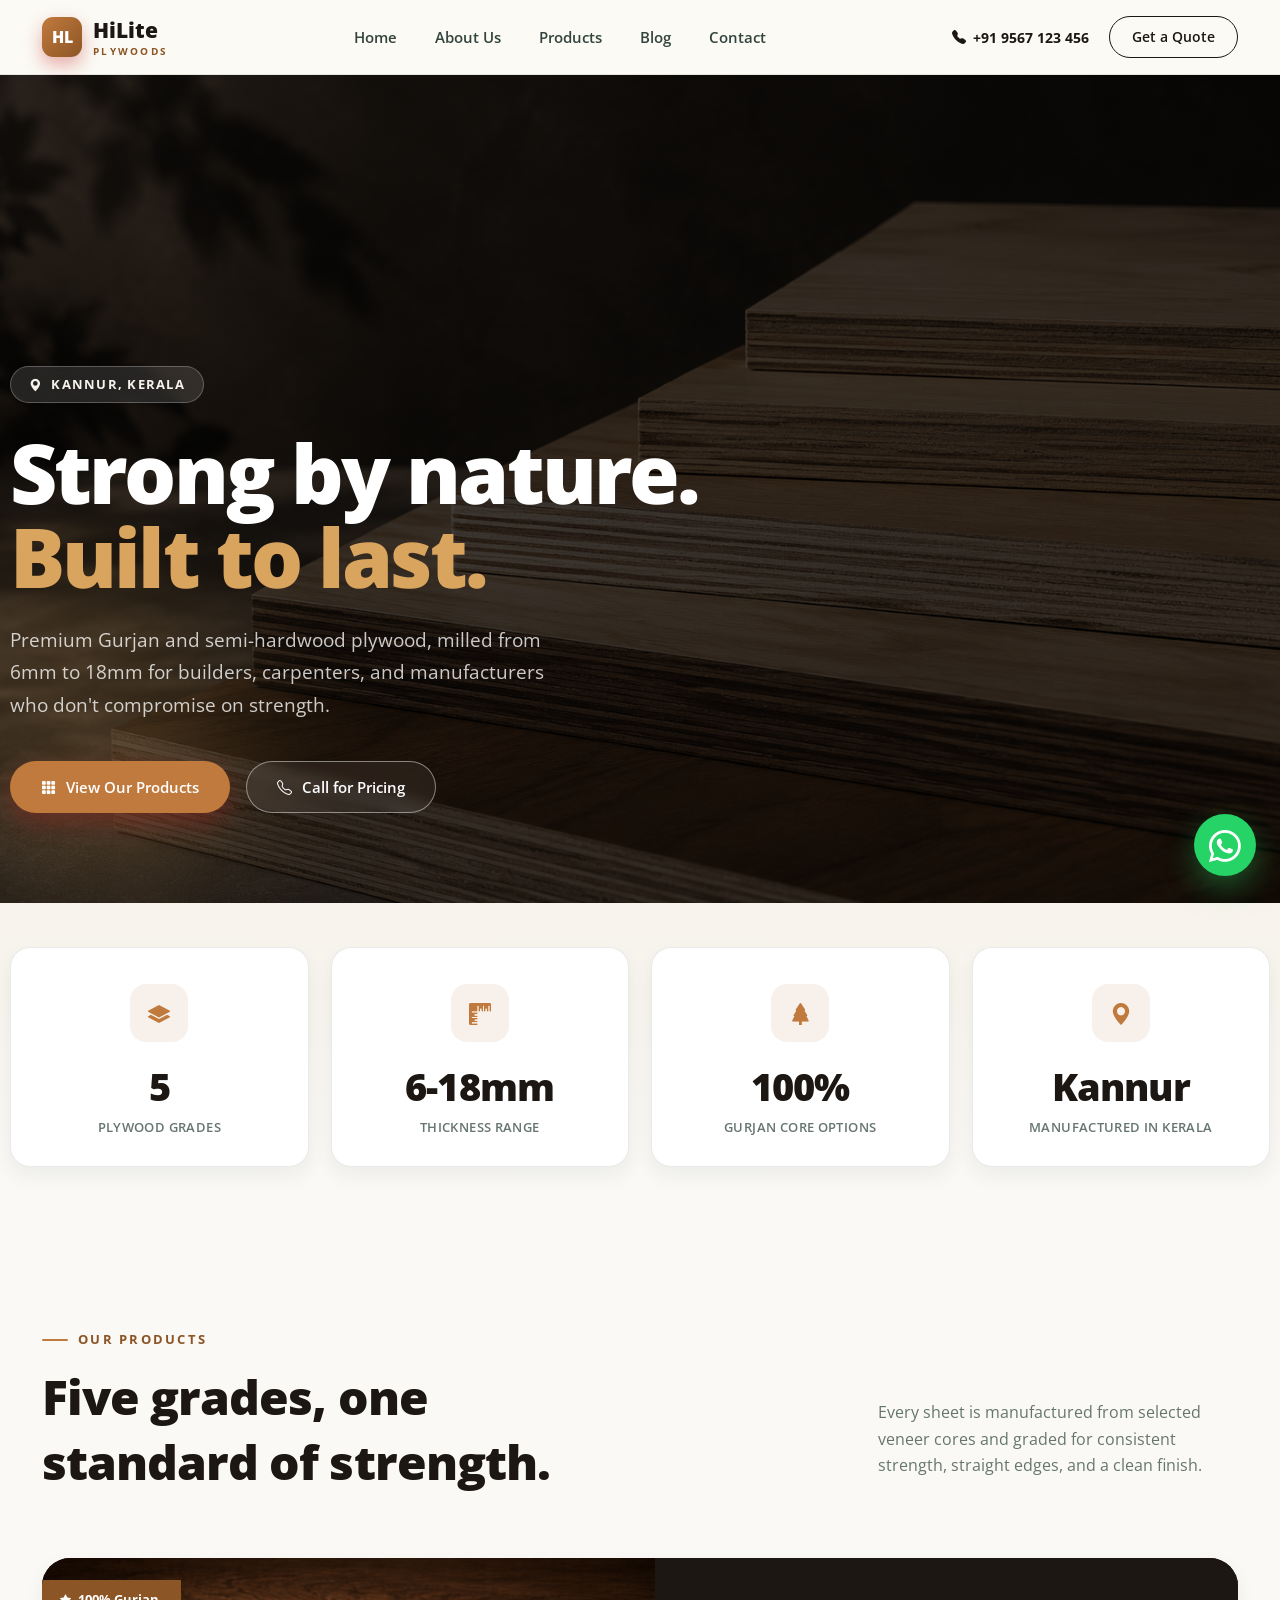
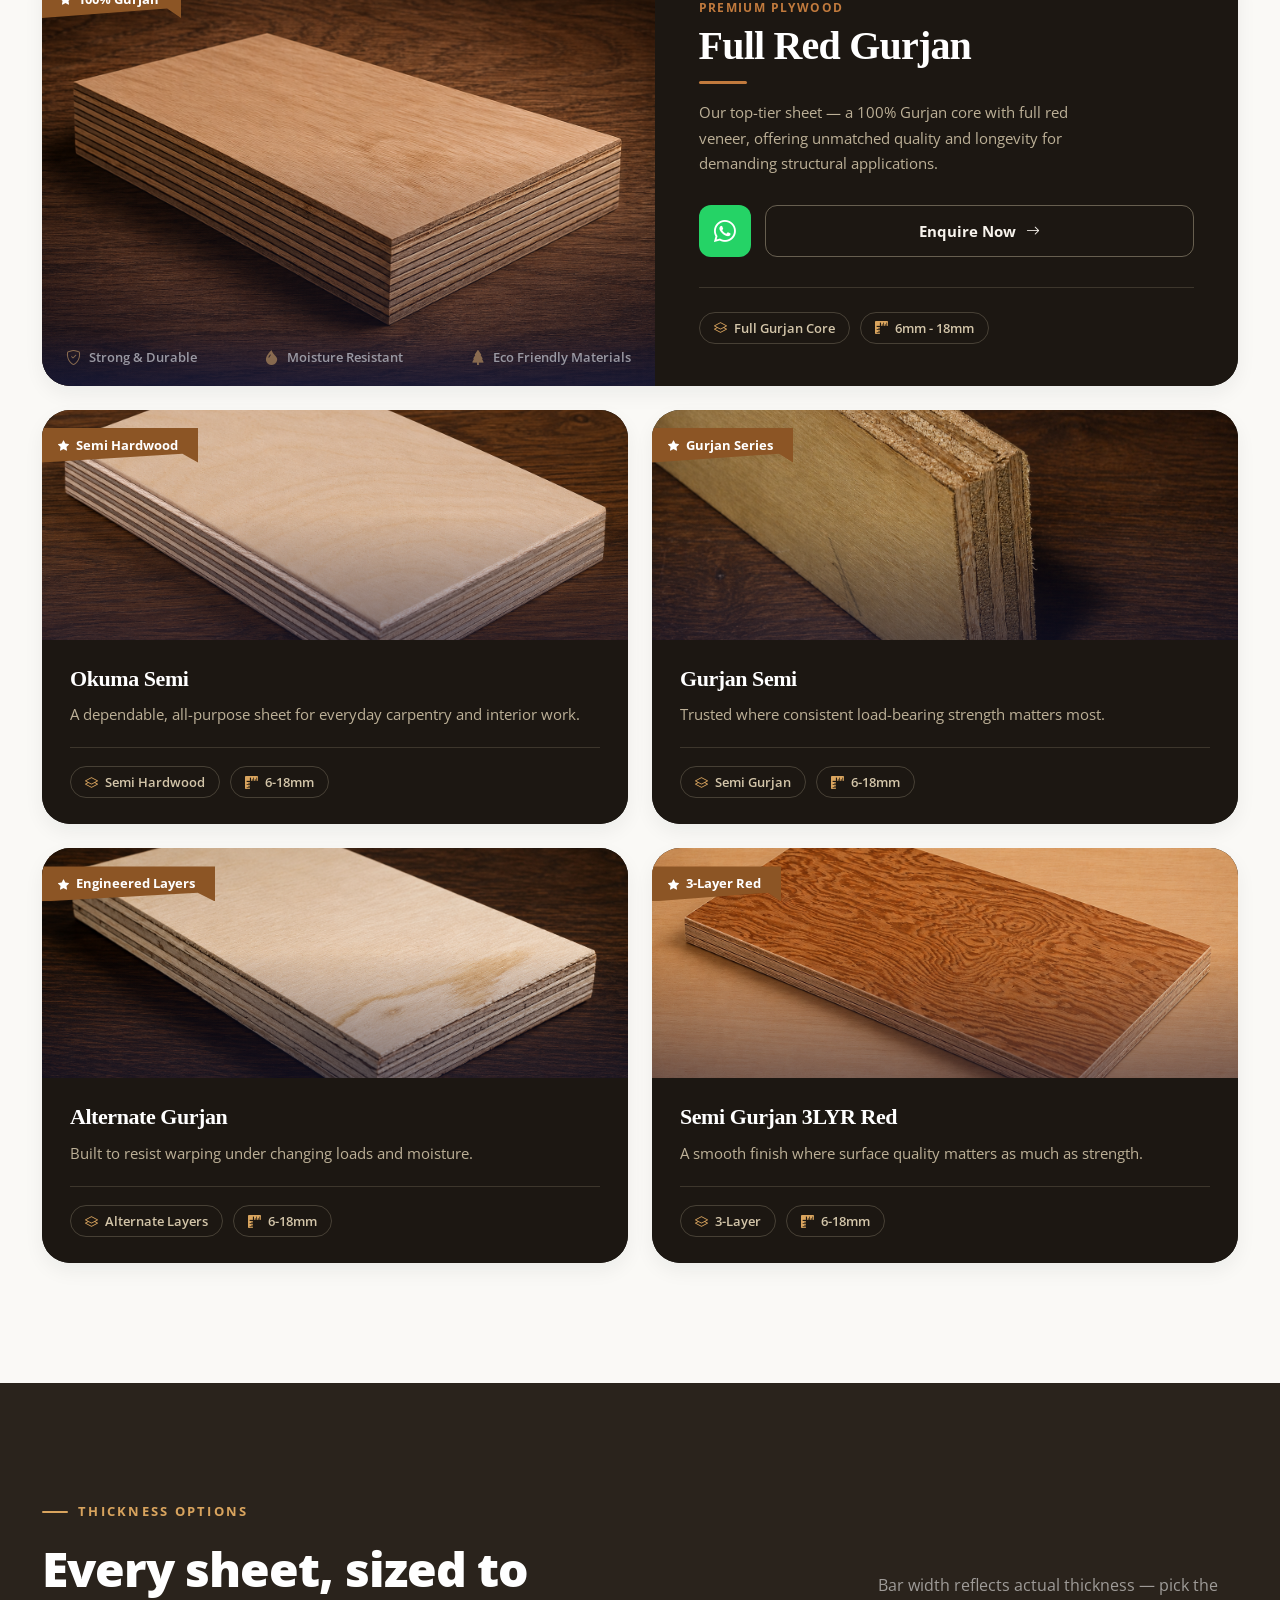
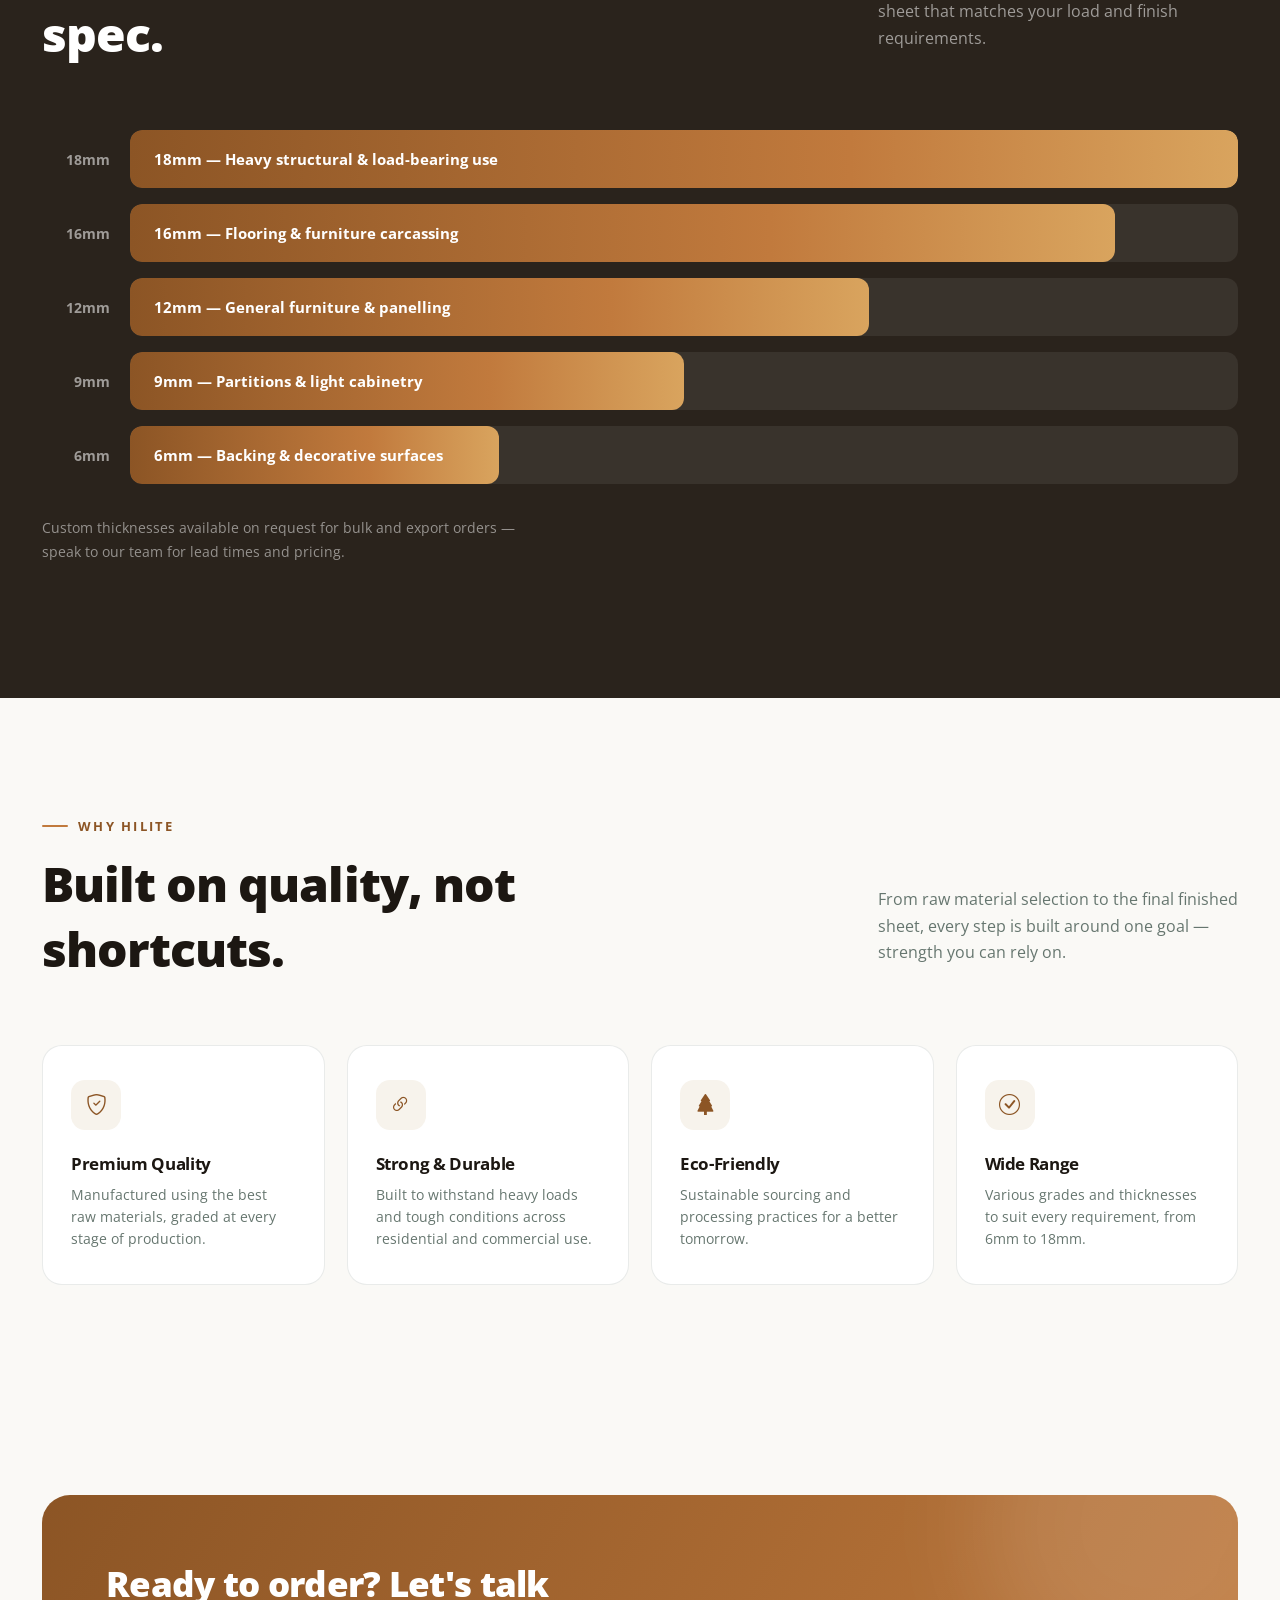
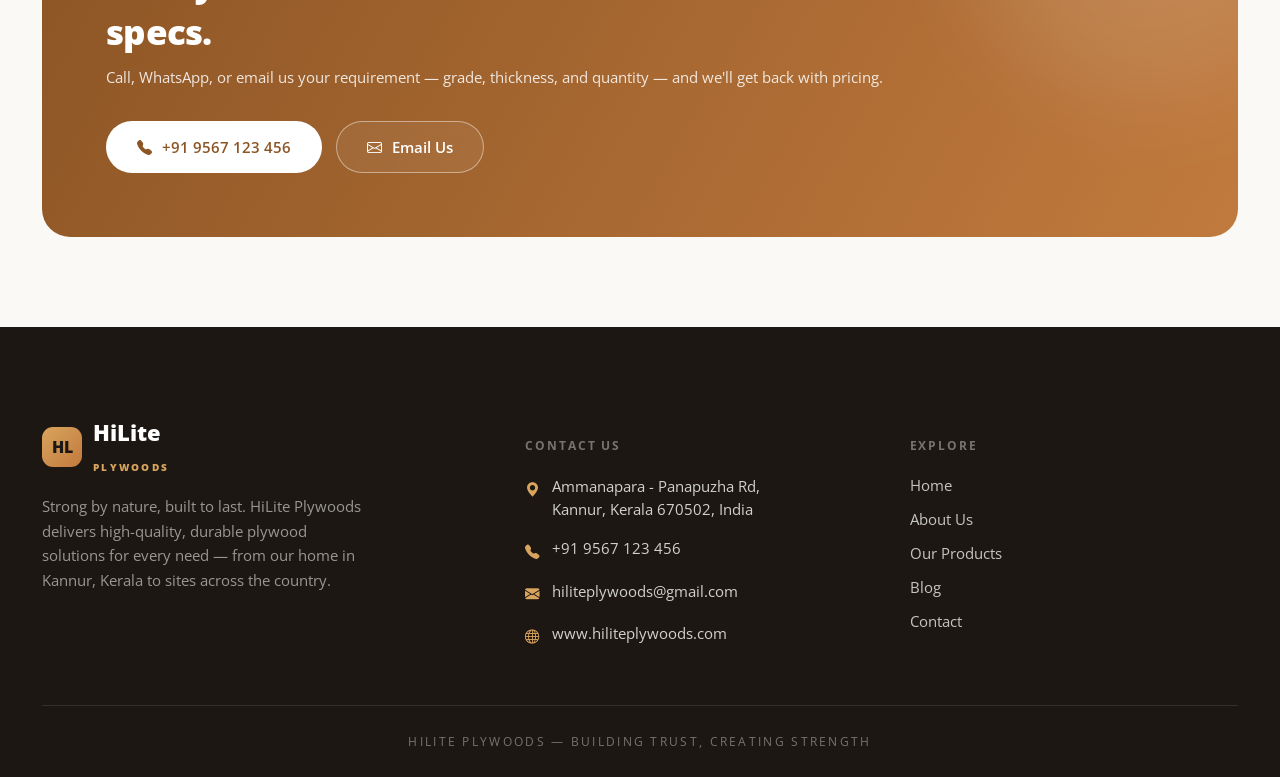
==== index.html @ 5b99a1f3 "index page done and product page" ====
<!DOCTYPE html>
<html lang="en">

<head>
  <meta charset="UTF-8">
  <meta name="viewport" content="width=device-width, initial-scale=1.0">
  <title>HiLite Plywoods — Strong By Nature, Built To Last</title>
  <meta name="description"
    content="HiLite Plywoods, Kannur, Kerala — premium Gurjan and semi-hardwood plywood in 6mm to 18mm thickness. Strong by nature, built to last.">
  <meta name="theme-color" content="#D0311E">

  <link rel="preconnect" href="https://fonts.googleapis.com">
  <link rel="preconnect" href="https://fonts.gstatic.com" crossorigin>
  <link href="https://fonts.googleapis.com/css2?family=Open+Sans:wght@300;400;500;600;700;800&display=swap"
    rel="stylesheet">
  <link rel="stylesheet" href="assets/vendor/bootstrap-icons/bootstrap-icons.css">
  <link rel="stylesheet" href="assets/vendor/aos/aos.css">

  <link rel="stylesheet" href="assets/css/style.css">
</head>

<body>

  <header class="nav">
    <div class="nav-inner">
      <a href="index.html" class="logo">
        <span class="mark">HL</span>
        <span>HiLite<small>PLYWOODS</small></span>
      </a>
      <nav class="links">
        <a href="index.html">Home</a>
        <a href="about.html">About Us</a>
        <a href="products.html">Products</a>
        <a href="blog.html">Blog</a>
        <a href="contact.html">Contact</a>
      </nav>
      <div class="nav-cta">
        <a class="nav-phone" href="tel:+919567123456"><i class="bi bi-telephone-fill"></i> +91 9567 123 456</a>
        <a class="btn btn-dark" href="contact.html" style="padding:11px 22px;font-size:13.5px;">Get a Quote</a>
      </div>
      <button class="menu-btn" id="menuBtn" aria-label="Open menu"><i class="bi bi-list"></i></button>
    </div>
    <div class="mobile-panel" id="mobilePanel">
      <a href="index.html">Home</a>
      <a href="about.html">About Us</a>
      <a href="products.html">Products</a>
      <a href="blog.html">Blog</a>
      <a href="contact.html">Contact</a>
    </div>
  </header>

  <section class="hero" id="home">
    <div class="hero-bg"></div>
    <!-- <div class="hero-blob one"></div> -->
    <div class="hero-blob two"></div>
    <div class="wrap hero-inner">
      <div class="hero-badge" data-aos="fade-up"><i class="bi bi-geo-alt-fill"></i> Kannur, Kerala</div>
      <h1 data-aos="fade-up" data-aos-delay="100">Strong by nature.<br><em>Built to last.</em></h1>
      <p class="lead" data-aos="fade-up" data-aos-delay="200">Premium Gurjan and semi-hardwood plywood, milled from 6mm
        to 18mm for builders, carpenters, and manufacturers who don't compromise on strength.</p>
      <div class="hero-cta" data-aos="fade-up" data-aos-delay="300">
        <a href="#products" class="btn btn-primary"><i class="bi bi-grid-3x3-gap-fill"></i> View Our Products</a>
        <a href="tel:+919567123456" class="btn btn-ghost"><i class="bi bi-telephone"></i> Call for Pricing</a>
      </div>
    </div>
  </section>

  <section class="stats-strip cream-background">
    <div class="wrap stats-grid">
      <div class="stat" data-aos="fade-up">
        <div class="stat-icon"><i class="bi bi-layers-fill"></i></div>
        <b>5</b><span>Plywood Grades</span>
      </div>
      <div class="stat" data-aos="fade-up" data-aos-delay="100">
        <div class="stat-icon"><i class="bi bi-rulers"></i></div>
        <b>6-18mm</b><span>Thickness Range</span>
      </div>
      <div class="stat" data-aos="fade-up" data-aos-delay="200">
        <div class="stat-icon"><i class="bi bi-tree-fill"></i></div>
        <b>100%</b><span>Gurjan Core Options</span>
      </div>
      <div class="stat" data-aos="fade-up" data-aos-delay="300">
        <div class="stat-icon"><i class="bi bi-geo-alt-fill"></i></div>
        <b>Kannur</b><span>Manufactured in Kerala</span>
      </div>
    </div>
  </section>

  <section class="section" id="products">
    <div class="wrap">
      <div class="section-head" data-aos="fade-up">
        <div>
          <div class="eyebrow">Our Products</div>
          <h2>Five grades, one standard of strength.</h2>
        </div>
        <p>Every sheet is manufactured from selected veneer cores and graded for consistent strength, straight edges,
          and a clean finish.</p>
      </div>

      <div class="products-grid">

        <div class="product-card featured" data-aos="fade-up">
          <div class="pc-img">
            <span class="pc-ribbon"><i class="bi bi-star-fill"></i> 100% Gurjan</span>
            <img src="assets/images/products/dark_plywood.png" alt="Full Red Gurjan plywood veneer surface"
              loading="lazy" decoding="async">
            <div class="pc-feature-strip">
              <span><i class="bi bi-shield-check"></i> Strong &amp; Durable</span>
              <span><i class="bi bi-droplet-fill"></i> Moisture Resistant</span>
              <span><i class="bi-tree-fill"></i> Eco Friendly Materials</span>
            </div>
          </div>

          <div class="pc-body">
            <span class="pc-eyebrow">Premium Plywood</span>
            <h3>Full Red Gurjan</h3>
            <span class="pc-divider"></span>
            <p>Our top-tier sheet — a 100% Gurjan core with full red veneer, offering unmatched quality and longevity
              for demanding structural applications.</p>

            <div class="pc-actions">
              <a href="#" class="pc-whatsapp" aria-label="Enquire on WhatsApp"><i class="bi bi-whatsapp"></i></a>
              <a href="#" class="pc-enquire">Enquire Now <i class="bi bi-arrow-right"></i></a>
            </div>

            <div class="pc-meta">
              <span><i class="bi bi-layers"></i> Full Gurjan Core</span>
              <span><i class="bi bi-rulers"></i> 6mm - 18mm</span>
            </div>
          </div>
        </div>

        <div class="product-card" data-aos="fade-up">
          <div class="pc-img">
            <span class="pc-ribbon"><i class="bi bi-star-fill"></i> Semi Hardwood</span>
            <img src="assets/images/products/pollywood2 (1).png" alt="Okuma Semi plywood veneer surface" loading="lazy"
              decoding="async">
          </div>
          <div class="pc-body">
            <h3>Okuma Semi</h3>
            <p>A dependable, all-purpose sheet for everyday carpentry and interior work.</p>
            <div class="pc-meta">
              <span><i class="bi bi-layers"></i> Semi Hardwood</span>
              <span><i class="bi bi-rulers"></i> 6-18mm</span>
            </div>
          </div>
        </div>

        <div class="product-card" data-aos="fade-up" data-aos-delay="100">
          <div class="pc-img">
            <span class="pc-ribbon"><i class="bi bi-star-fill"></i> Gurjan Series</span>
            <img src="assets/images/products/pollywood2 (2).png" alt="Gurjan Semi plywood surface" loading="lazy"
              decoding="async">
          </div>
          <div class="pc-body">
            <h3>Gurjan Semi</h3>
            <p>Trusted where consistent load-bearing strength matters most.</p>
            <div class="pc-meta">
              <span><i class="bi bi-layers"></i> Semi Gurjan</span>
              <span><i class="bi bi-rulers"></i> 6-18mm</span>
            </div>
          </div>
        </div>

        <div class="product-card" data-aos="fade-up">
          <div class="pc-img">
            <span class="pc-ribbon"><i class="bi bi-star-fill"></i> Engineered Layers</span>
            <img src="assets/images/products/pollywood2 (3).png" alt="Alternate Gurjan plywood layered cross section"
              loading="lazy" decoding="async">
          </div>
          <div class="pc-body">
            <h3>Alternate Gurjan</h3>
            <p>Built to resist warping under changing loads and moisture.</p>
            <div class="pc-meta">
              <span><i class="bi bi-layers"></i> Alternate Layers</span>
              <span><i class="bi bi-rulers"></i> 6-18mm</span>
            </div>
          </div>
        </div>

        <div class="product-card" data-aos="fade-up" data-aos-delay="100">
          <div class="pc-img">
            <span class="pc-ribbon"><i class="bi bi-star-fill"></i> 3-Layer Red</span>
            <img src="assets/images/products/plywood3.png" alt="Semi Gurjan 3LYR Red plywood texture" loading="lazy"
              decoding="async">
          </div>
          <div class="pc-body">
            <h3>Semi Gurjan 3LYR Red</h3>
            <p>A smooth finish where surface quality matters as much as strength.</p>
            <div class="pc-meta">
              <span><i class="bi bi-layers"></i> 3-Layer</span>
              <span><i class="bi bi-rulers"></i> 6-18mm</span>
            </div>
          </div>
        </div>

      </div>
    </div>
  </section>
  <section class="thickness-section" id="thickness">
    <div class="wrap">
      <div class="section-head" data-aos="fade-up">
        <div>
          <div class="eyebrow on-dark">Thickness Options</div>
          <h2 style="color:#fff;">Every sheet, sized to spec.</h2>
        </div>
        <p>Bar width reflects actual thickness — pick the sheet that matches your load and finish requirements.</p>
      </div>

      <div class="bars">
        <div class="bar-row" data-aos="fade-right"><span class="lbl">18mm</span>
          <div class="bar-track">
            <div class="bar-fill" style="--w:100%">18mm — Heavy structural &amp; load-bearing use</div>
          </div>
        </div>
        <div class="bar-row" data-aos="fade-right" data-aos-delay="80"><span class="lbl">16mm</span>
          <div class="bar-track">
            <div class="bar-fill" style="--w:88.9%">16mm — Flooring &amp; furniture carcassing</div>
          </div>
        </div>
        <div class="bar-row" data-aos="fade-right" data-aos-delay="160"><span class="lbl">12mm</span>
          <div class="bar-track">
            <div class="bar-fill" style="--w:66.7%">12mm — General furniture &amp; panelling</div>
          </div>
        </div>
        <div class="bar-row" data-aos="fade-right" data-aos-delay="240"><span class="lbl">9mm</span>
          <div class="bar-track">
            <div class="bar-fill" style="--w:50%">9mm — Partitions &amp; light cabinetry</div>
          </div>
        </div>
        <div class="bar-row" data-aos="fade-right" data-aos-delay="320"><span class="lbl">6mm</span>
          <div class="bar-track">
            <div class="bar-fill" style="--w:33.3%">6mm — Backing &amp; decorative surfaces</div>
          </div>
        </div>
      </div>
      <p class="thickness-note" data-aos="fade-up">Custom thicknesses available on request for bulk and export orders —
        speak to our team for lead times and pricing.</p>
    </div>
  </section>

  <section class="section" id="why">
    <div class="wrap">
      <div class="section-head" data-aos="fade-up">
        <div>
          <div class="eyebrow">Why HiLite</div>
          <h2>Built on quality, not shortcuts.</h2>
        </div>
        <p>From raw material selection to the final finished sheet, every step is built around one goal — strength you
          can rely on.</p>
      </div>
      <div class="features-grid">
        <div class="feature-card" data-aos="fade-up">
          <i class="bi bi-shield-check"></i>
          <h4>Premium Quality</h4>
          <p>Manufactured using the best raw materials, graded at every stage of production.</p>
        </div>
        <div class="feature-card" data-aos="fade-up" data-aos-delay="80">
          <i class="bi bi-link-45deg"></i>
          <h4>Strong &amp; Durable</h4>
          <p>Built to withstand heavy loads and tough conditions across residential and commercial use.</p>
        </div>
        <div class="feature-card" data-aos="fade-up" data-aos-delay="160">
          <i class="bi-tree-fill"></i>
          <h4>Eco-Friendly</h4>
          <p>Sustainable sourcing and processing practices for a better tomorrow.</p>
        </div>
        <div class="feature-card" data-aos="fade-up" data-aos-delay="240">
          <i class="bi bi-check-circle"></i>
          <h4>Wide Range</h4>
          <p>Various grades and thicknesses to suit every requirement, from 6mm to 18mm.</p>
        </div>
      </div>
    </div>
  </section>

  <section class="section tight">
    <div class="wrap">
      <div class="cta-band" data-aos="zoom-in">
        <div>
          <h3>Ready to order? Let's talk specs.</h3>
          <p>Call, WhatsApp, or email us your requirement — grade, thickness, and quantity — and we'll get back with
            pricing.</p>
        </div>
        <div class="cta-actions">
          <a href="tel:+919567123456" class="btn btn-white"><i class="bi bi-telephone-fill"></i> +91 9567 123 456</a>
          <a href="mailto:hiliteplywoods@gmail.com" class="btn btn-ghost"><i class="bi bi-envelope"></i> Email Us</a>
        </div>
      </div>
    </div>
  </section>

  <footer id="contact">
    <div class="wrap">
      <div class="footer-grid">
        <div data-aos="fade-up">
          <div class="footer-logo">
            <span class="mark">HL</span>
            <span>HiLite<br><small
                style="font-size:9.5px;letter-spacing:.24em;color:var(--sand);">PLYWOODS</small></span>
          </div>
          <p class="desc">Strong by nature, built to last. HiLite Plywoods delivers high-quality, durable plywood
            solutions for every need — from our home in Kannur, Kerala to sites across the country.</p>
        </div>
        <div data-aos="fade-up" data-aos-delay="80">
          <h5>Contact Us</h5>
          <ul class="footer-list">
            <li><i class="bi bi-geo-alt-fill"></i> Ammanapara - Panapuzha Rd,<br>Kannur, Kerala 670502, India</li>
            <li><i class="bi bi-telephone-fill"></i> <a href="tel:+919567123456">+91 9567 123 456</a></li>
            <li><i class="bi bi-envelope-fill"></i> <a
                href="mailto:hiliteplywoods@gmail.com">hiliteplywoods@gmail.com</a></li>
            <li><i class="bi bi-globe"></i> <a href="https://www.hiliteplywoods.com" target="_blank"
                rel="noopener">www.hiliteplywoods.com</a></li>
          </ul>
        </div>
        <div data-aos="fade-up" data-aos-delay="160">
          <h5>Explore</h5>
          <div class="footer-nav">
            <a href="index.html">Home</a>
            <a href="about.html">About Us</a>
            <a href="#products">Our Products</a>
            <a href="blog.html">Blog</a>
            <a href="contact.html">Contact</a>
          </div>
        </div>
      </div>
      <div class="footer-bottom">HiLite Plywoods — Building Trust, Creating Strength</div>
    </div>
  </footer>

  <!-- Floating WhatsApp Button -->
  <a href="https://wa.me/919567123456?text=Hello%20HiLite%20Plywoods,%20I%20would%20like%20to%20know%20more%20about%20your%20products."
    class="whatsapp-float" target="_blank" rel="noopener">
    <i class="bi bi-whatsapp"></i>
  </a>

  <script src="assets/vendor/aos/aos.js"></script>
  <script src="assets/js/script.js"></script>

</body>

</html>
---- assets/css/style.css ----
/* =========================================================
   HILITE PLYWOODS — MAIN STYLESHEET
   Brand theme: red (--teal / --teal-dark act as primary/secondary)
   ========================================================= */

/* ----- Design tokens / CSS variables ----- */
:root {
    --teal: #C17A3D;
    /* primary brand color (buttons, accents, highlights) — warm bronze-copper, matches the ribbon tag and icon color in the poster */
    --teal-dark: #8C5525;
    /* secondary/darker brand color (hover states, gradients) — deep coffee-bronze for hover contrast and depth */
    --sand: #D9A45E;
    /* warm accent color used on dark backgrounds — the tan/gold tone used for icons and meta text in the poster */
    --cream: #F7F3EC;
    /* light accent background (tags, icon chips) — near-white warm ivory, closer to true white but keeps a hint of warmth */
    --bg: #FAF9F6;
    /* page background color — warm off-white, keeps things soft rather than stark */
    --white: #FFFFFF;
    --ink: #1C1712;
    /* near-black charcoal-brown used in the dark hero banner and footer bar — matches the deep espresso-brown background in the poster */
    --ink-2: #2A231C;
    /* secondary dark shade for gradients/dark sections — slightly lighter warm brown-black */
    --text: #33443F;
    /* default body text color */
    --text-soft: #66766F;
    /* muted/secondary text color */
    --line: rgba(18, 33, 29, .09);
    /* subtle border/divider color */
    --radius-lg: 28px;
    /* large corner radius (cards, banners) */
    --radius-md: 20px;
    /* medium corner radius (feature cards, forms) */
    --radius-sm: 13px;
    /* small corner radius */
    --shadow-sm: 0 8px 20px rgba(18, 33, 29, .06);
    /* subtle resting shadow */
    --shadow-md: 0 20px 46px rgba(18, 33, 29, .12);
    /* hover/elevated shadow */
    --shadow-lg: 0 34px 80px rgba(18, 33, 29, .20);
    /* strong shadow for lifted cards */
    --ease: cubic-bezier(.22, 1, .36, 1);
    /* standard easing curve for transitions */
}

/* ----- Global resets & base styles ----- */
* {
    box-sizing: border-box;
}

html {
    scroll-behavior: smooth;
}

/* smooth scroll for in-page anchor links */
body {
    margin: 0;
    background: var(--bg);
    color: var(--text);
    font-family: "Open Sans", sans-serif;
    -webkit-font-smoothing: antialiased;
    overflow-x: hidden;
    /* prevent horizontal scroll from decorative blobs/animations */
}

img {
    max-width: 100%;
    display: block;
}

a {
    color: inherit;
    text-decoration: none;
}

.wrap {
    max-width: 1260px;
    margin: 0 auto;
    padding: 0 32px;
}

/* shared content container */
::selection {
    background: var(--teal);
    color: #fff;
}

.cream-background {
    background: var(--cream)
}


/* brand-colored text selection */

/* Respect users who prefer less motion */
@media (prefers-reduced-motion: reduce) {
    * {
        animation: none !important;
        transition: none !important;
    }
}

/* ----- Eyebrow labels (small uppercase tag above headings) ----- */
.eyebrow {
    font-size: 12.5px;
    letter-spacing: .18em;
    text-transform: uppercase;
    color: var(--teal-dark);
    font-weight: 700;
    display: flex;
    align-items: center;
    gap: 10px;
    margin-bottom: 16px;
}

.eyebrow::before {
    content: "";
    width: 26px;
    height: 2px;
    background: var(--teal);
    display: inline-block;
    border-radius: 2px;
}

/* short accent line */
.eyebrow.on-dark {
    color: var(--sand);
}

/* variant for use on dark backgrounds */
.eyebrow.on-dark::before {
    background: var(--sand);
}

h1,
h2,
h3,
h4 {
    font-family: "Open Sans", sans-serif;
    margin: 0;
    letter-spacing: -0.02em;
    color: var(--ink);
}

/* ----- Buttons ----- */
.btn {
    display: inline-flex;
    align-items: center;
    gap: 10px;
    padding: 15px 30px;
    border-radius: 999px;
    font-family: "Open Sans", sans-serif;
    font-weight: 600;
    font-size: 15px;
    border: 1.5px solid transparent;
    cursor: pointer;
    transition: transform .35s var(--ease), box-shadow .35s var(--ease), background .3s ease, border-color .3s ease, color .3s ease;
    white-space: nowrap;
}

.btn-primary {
    background: var(--teal);
    color: #fff;
    box-shadow: 0 10px 24px rgba(190, 26, 26, .28);
}

/* solid brand-red button */
.btn-primary:hover {
    background: var(--teal-dark);
    transform: translateY(-3px);
    box-shadow: 0 18px 34px rgba(190, 26, 26, .34);
}

.btn-ghost {
    border-color: rgba(255, 255, 255, .45);
    color: #fff;
    backdrop-filter: blur(6px);
    background: rgba(255, 255, 255, .06);
}

/* transparent button for dark/hero backgrounds */
.btn-ghost:hover {
    border-color: #fff;
    background: rgba(255, 255, 255, .16);
    transform: translateY(-3px);
}

.btn-dark {
    border-color: var(--ink);
    color: var(--ink);
}

/* outlined dark button */
.btn-dark:hover {
    background: var(--ink);
    color: #fff;
    transform: translateY(-3px);
}

.btn-white {
    background: #fff;
    color: var(--teal-dark);
}

/* white button, used on colored/dark sections */
.btn-white:hover {
    background: var(--ink);
    color: #fff;
    transform: translateY(-3px);
}

/* ===== NAV ===== */
header.nav {
    position: sticky;
    top: 0;
    z-index: 80;
    /* keep nav pinned above all content while scrolling */
    background: rgba(251, 250, 244, .78);
    backdrop-filter: blur(18px) saturate(160%);
    /* frosted-glass effect */
    border-bottom: 1px solid var(--line);
}

.nav-inner {
    display: flex;
    align-items: center;
    justify-content: space-between;
    padding: 16px 32px;
    max-width: 1260px;
    margin: 0 auto;
}

.logo {
    display: flex;
    align-items: center;
    gap: 11px;
    font-weight: 800;
    font-size: 21px;
    color: var(--ink);
}

.logo .mark {
    width: 40px;
    height: 40px;
    border-radius: 11px;
    background: linear-gradient(135deg, var(--teal) 0%, var(--teal-dark) 100%);
    /* "HL" monogram badge */
    display: flex;
    align-items: center;
    justify-content: center;
    color: #fff;
    font-size: 16px;
    font-weight: 800;
    box-shadow: 0 8px 18px rgba(190, 26, 26, .35);
}

.logo small {
    display: block;
    font-size: 9.5px;
    letter-spacing: .24em;
    color: var(--teal-dark);
    font-weight: 700;
    margin-top: 1px;
}

/* "PLYWOODS" subtext under logo */
nav.links {
    display: flex;
    gap: 38px;
    font-size: 14.5px;
    font-weight: 600;
}

nav.links a {
    position: relative;
    padding: 6px 0;
    color: var(--text);
    transition: color .25s ease;
}

nav.links a::after {
    content: "";
    position: absolute;
    left: 0;
    bottom: 0;
    width: 0;
    height: 2px;
    background: var(--teal);
    transition: width .3s var(--ease);
    border-radius: 2px;
}

/* animated underline on hover */
nav.links a:hover {
    color: var(--ink);
}

nav.links a:hover::after {
    width: 100%;
}

.nav-cta {
    display: flex;
    align-items: center;
    gap: 20px;
}

.nav-phone {
    font-size: 14px;
    font-weight: 700;
    display: flex;
    align-items: center;
    gap: 7px;
    color: var(--ink);
    transition: color .25s ease;
}

.nav-phone:hover {
    color: var(--teal-dark);
}

.menu-btn {
    display: none;
    background: none;
    border: none;
    font-size: 26px;
    color: var(--ink);
    cursor: pointer;
}

/* hamburger icon, mobile only */

/* Mobile dropdown nav panel */
.mobile-panel {
    display: none;
    position: absolute;
    top: 100%;
    left: 0;
    right: 0;
    background: rgba(251, 250, 244, .98);
    backdrop-filter: blur(18px);
    border-bottom: 1px solid var(--line);
    padding: 10px 32px 28px;
    flex-direction: column;
    gap: 4px;
    box-shadow: var(--shadow-md);
}

.mobile-panel.open {
    display: flex;
}

/* toggled via JS when hamburger is tapped */
.mobile-panel a {
    padding: 13px 4px;
    font-weight: 600;
    font-size: 16px;
    border-bottom: 1px solid var(--line);
    color: var(--text);
}

.mobile-panel a:last-child {
    border-bottom: none;
}

/* Breakpoint: collapse desktop nav into hamburger menu */
@media(max-width:980px) {
    nav.links {
        display: none;
    }

    .menu-btn {
        display: block;
    }

    .nav-phone {
        display: none;
    }
}

/* ===== HERO ===== */
.hero {
    position: relative;
    min-height: 92vh;
    display: flex;
    align-items: flex-end;
    overflow: hidden;
    isolation: isolate;
}

.hero-bg {
    position: absolute;
    inset: 0;
    z-index: -2;
    background:
        linear-gradient(rgba(0, 0, 0, 0.75), rgba(0, 0, 0, 0.75)),
        url('../images/banner.png');
    background-size: cover;
    background-position: center;
    animation: slowzoom 26s ease-in-out infinite alternate;
}

@keyframes slowzoom {
    from {
        transform: scale(1);
    }

    to {
        transform: scale(1.08);
    }
}

.hero-blob {
    position: absolute;
    border-radius: 50%;
    filter: blur(70px);
    opacity: .35;
    z-index: -1;
    pointer-events: none;
}

/* soft decorative color blobs */
.hero-blob.one {
    width: 420px;
    height: 420px;
    background: var(--teal);
    top: -120px;
    right: -100px;
}

.hero-blob.two {
    width: 320px;
    height: 320px;
    background: var(--sand);
    bottom: 0;
    left: -80px;
    opacity: .22;
}

.hero-inner {
    position: relative;
    z-index: 2;
    padding: 180px 0 90px;
    width: 100%;
}

.hero-badge {
    display: inline-flex;
    align-items: center;
    gap: 8px;
    background: rgba(255, 255, 255, .12);
    backdrop-filter: blur(10px);
    border: 1px solid rgba(255, 255, 255, .25);
    padding: 9px 18px;
    border-radius: 999px;
    font-size: 12.5px;
    font-weight: 700;
    letter-spacing: .1em;
    text-transform: uppercase;
    color: var(--cream);
    margin-bottom: 28px;
}

.hero h1 {
    font-size: clamp(2.6rem, 6.4vw, 5.2rem);
    /* fluid heading size */
    font-weight: 800;
    color: #fff;
    line-height: 1.02;
    letter-spacing: -0.035em;
    max-width: 820px;
}

.hero h1 em {
    font-style: normal;
    color: var(--sand);
}

/* highlighted word within hero heading */
.hero p.lead {
    font-size: clamp(16px, 1.6vw, 19px);
    color: rgba(255, 255, 255, .78);
    margin: 26px 0 40px;
    max-width: 560px;
    line-height: 1.7;
    font-weight: 400;
}

.hero-cta {
    display: flex;
    gap: 16px;
    flex-wrap: wrap;
}

/* ===== STATS STRIP ===== */
.stats-strip {
    background: linear-gradient(180deg, var(--cream), var(--bg));
    padding: 20px 0;
}

.stats-grid {
    display: grid;
    grid-template-columns: repeat(4, 1fr);
    gap: 22px;
    padding: 24px 0;
}

.stat {
    position: relative;
    text-align: center;
    padding: 36px 22px 30px;
    background: var(--white);
    border: 1px solid var(--line);
    border-radius: var(--radius-md, 20px);
    box-shadow: var(--shadow-sm, 0 8px 20px rgba(18, 33, 29, .06));
    overflow: hidden;
    cursor: pointer;
    transition: transform .5s var(--ease, cubic-bezier(.22, 1, .36, 1)),
        box-shadow .5s var(--ease, cubic-bezier(.22, 1, .36, 1)),
        background .5s var(--ease, cubic-bezier(.22, 1, .36, 1));
}

/* Accent line that sweeps in from the left on hover */
.stat::before {
    content: "";
    position: absolute;
    top: 0;
    left: 0;
    width: 0%;
    height: 3px;
    background: linear-gradient(90deg, var(--teal), var(--teal-dark));
    transition: width .5s var(--ease, cubic-bezier(.22, 1, .36, 1));
}

.stat:hover::before {
    width: 100%;
}

.stat:hover {
    transform: translateY(-8px);
    background: linear-gradient(160deg, var(--white), var(--cream));
    box-shadow:
        var(--shadow-md, 0 20px 46px rgba(18, 33, 29, .12)),
        0 16px 34px rgba(184, 122, 63, .16);
}

.stat-icon {
    width: 58px;
    height: 58px;
    margin: 0 auto 18px;
    border-radius: 16px;
    display: flex;
    align-items: center;
    justify-content: center;
    background: rgba(184, 122, 63, .10);
    color: var(--teal);
    font-size: 22px;
    transition: all .5s var(--ease, cubic-bezier(.22, 1, .36, 1));
}

.stat:hover .stat-icon {
    background: var(--teal);
    color: var(--white);
    box-shadow: 0 10px 22px rgba(184, 122, 63, .35);
    transform: rotate(-6deg) scale(1.08);
}

.stat b {
    display: block;
    font-size: clamp(26px, 3vw, 38px);
    font-weight: 800;
    color: var(--ink);
    letter-spacing: -0.02em;
    transition: color .4s ease;
}

.stat:hover b {
    color: var(--teal-dark);
}

.stat span {
    display: block;
    margin-top: 6px;
    font-size: 13px;
    color: var(--text-soft);
    font-weight: 600;
    letter-spacing: .03em;
    text-transform: uppercase;
    transition: color .4s ease;
}

.stat:hover span {
    color: var(--text);
}

@media (max-width: 900px) {
    .stats-grid {
        grid-template-columns: repeat(2, 1fr);
    }
}

@media (max-width: 480px) {
    .stats-grid {
        grid-template-columns: 1fr;
    }

    .stat {
        padding: 28px 20px 24px;
    }
}

/* drop dividers on small screens */

/* ===== SECTION HEADS ===== */
.section {
    padding: 120px 0;
}

/* default vertical spacing for full page sections */
.section.tight {
    padding: 90px 0;
}

/* reduced spacing variant */
.section-head {
    display: flex;
    justify-content: space-between;
    align-items: flex-end;
    gap: 28px;
    margin-bottom: 64px;
    flex-wrap: wrap;
}

/* heading + description side by side */
.section-head h2 {
    font-size: clamp(2rem, 3.8vw, 3rem);
    font-weight: 800;
    max-width: 560px;
}

.section-head p {
    color: var(--text-soft);
    max-width: 360px;
    font-size: 15.5px;
    line-height: 1.7;
}

/* ===== PRODUCTS BENTO GRID ===== */
.products-grid {
    display: grid;
    grid-template-columns: repeat(2, 1fr);
    gap: 24px;
}

.product-card {
    position: relative;
    border-radius: var(--radius-lg);
    overflow: hidden;
    background: var(--ink);
    box-shadow: var(--shadow-sm);
    transition: transform .5s var(--ease), box-shadow .5s var(--ease);
}

.product-card:hover {
    transform: translateY(-8px);
    box-shadow: var(--shadow-lg);
}

/* ===== FEATURED CARD (large, spans 2 cols) ===== */
.product-card.featured {
    grid-column: span 2;
    display: grid;
    grid-template-columns: 1.05fr 1fr;
    min-height: 420px;
}

.product-card.featured .pc-img {
    height: 100%;
}

/* ===== STANDARD CARDS — same theme, simpler layout ===== */
.product-card:not(.featured) {
    display: flex;
    flex-direction: column;
}

.product-card:not(.featured) .pc-img {
    height: 230px;
}

/* ===== SHARED IMAGE STYLES ===== */
.pc-img {
    position: relative;
    overflow: hidden;
}

.pc-img img {
    width: 100%;
    height: 100%;
    object-fit: cover;
    transition: transform .8s var(--ease);
}

.product-card:hover .pc-img img {
    transform: scale(1.08);
}

.pc-img::after {
    content: "";
    position: absolute;
    inset: 0;
    background: linear-gradient(180deg, rgba(20, 24, 58, 0) 45%, rgba(20, 24, 58, .55) 100%);
    opacity: .85;
    transition: opacity .4s ease;
    pointer-events: none;
}

.product-card:hover .pc-img::after {
    opacity: 1;
}

/* Ribbon tag — used on every card */
.pc-ribbon {
    position: absolute;
    top: 18px;
    left: 0;
    z-index: 2;
    background: var(--teal-dark);
    color: #fff;
    font-size: 12.5px;
    font-weight: 700;
    padding: 9px 20px 9px 16px;
    display: flex;
    align-items: center;
    gap: 7px;
    clip-path: polygon(0 0, 100% 0, 100% 100%, 90% 75%, 0 100%);
    transition: background .3s ease;
}

.product-card.featured .pc-ribbon {
    top: 22px;
    font-size: 13px;
    padding: 10px 22px 10px 18px;
}

.pc-ribbon i {
    font-size: 11px;
}

.product-card:hover .pc-ribbon {
    background: var(--teal);
}

/* Bottom feature strip — featured card only */
.pc-feature-strip {
    position: absolute;
    bottom: 0;
    left: 0;
    right: 0;
    display: flex;
    justify-content: space-between;
    gap: 12px;
    padding: 18px 24px;
    background: linear-gradient(180deg, rgba(20, 24, 58, 0) 0%, rgba(20, 24, 58, .65) 100%);
}

.pc-feature-strip span {
    display: flex;
    align-items: center;
    gap: 8px;
    color: var(--cream);
    font-size: 12.5px;
    font-weight: 600;
    line-height: 1.3;
}

.pc-feature-strip i {
    color: var(--sand);
    font-size: 15px;
}

/* ===== SHARED DARK BODY PANEL ===== */
.pc-body {
    padding: 26px 28px;
    display: flex;
    flex-direction: column;
    justify-content: flex-start;
    background: var(--ink);
    color: var(--cream);
    flex: 1;
}

.product-card.featured .pc-body {
    padding: 42px 44px;
    justify-content: center;
}

.pc-eyebrow {
    color: var(--teal);
    font-size: 11.5px;
    font-weight: 700;
    letter-spacing: .12em;
    text-transform: uppercase;
    margin-bottom: 8px;
}

.pc-body h3 {
    font-family: 'Playfair Display', Georgia, serif;
    font-weight: 600;
    color: #fff;
    margin-bottom: 12px;
    line-height: 1.15;
}

.product-card.featured .pc-body h3 {
    font-size: 40px;
}

.product-card:not(.featured) .pc-body h3 {
    font-size: 22px;
}

.pc-divider {
    display: block;
    width: 48px;
    height: 3px;
    background: var(--teal);
    border-radius: 2px;
    margin-bottom: 16px;
}

.pc-body p {
    color: rgba(243, 228, 196, .75);
    font-size: 14.5px;
    line-height: 1.7;
    margin: 0 0 20px;
}

.product-card.featured .pc-body p {
    font-size: 15px;
    max-width: 42ch;
    margin-bottom: 28px;
}

/* WhatsApp + Enquire — featured card only */
.pc-actions {
    display: flex;
    align-items: center;
    gap: 14px;
    margin-bottom: 30px;
}

.pc-whatsapp {
    width: 52px;
    height: 52px;
    flex-shrink: 0;
    display: flex;
    align-items: center;
    justify-content: center;
    background: #25D366;
    color: #fff;
    font-size: 22px;
    border-radius: 12px;
    transition: transform .3s var(--ease), box-shadow .3s var(--ease);
}

.pc-whatsapp:hover {
    transform: translateY(-2px);
    box-shadow: 0 8px 20px rgba(37, 211, 102, .35);
    color: #fff;
}

.pc-enquire {
    flex: 1;
    display: flex;
    align-items: center;
    justify-content: center;
    gap: 10px;
    height: 52px;
    border: 1px solid rgba(243, 228, 196, .35);
    border-radius: 12px;
    color: var(--cream);
    font-size: 15px;
    font-weight: 700;
    transition: background .3s var(--ease), border-color .3s var(--ease);
}

.pc-enquire i {
    font-size: 14px;
    transition: transform .3s var(--ease);
}

.pc-enquire:hover {
    background: var(--teal);
    border-color: var(--teal);
    color: var(--cream);
}

.pc-enquire:hover i {
    transform: translateX(4px);
}

/* ===== SHARED META ROW ===== */
.pc-meta {
    display: flex;
    gap: 0;
    padding-top: 18px;
    border-top: 1px solid rgba(243, 228, 196, .15);
    margin-top: auto;
    flex-wrap: wrap;
}

.product-card.featured .pc-meta {
    padding-top: 24px;
}

.product-card:hover .pc-meta span {
    background: var(--teal);
    color: var(--cream);
    transform: translateY(-1px);
    border-color: var(--teal);
}



.pc-meta span {
    display: flex;
    align-items: center;
    gap: 7px;
    color: rgba(243, 228, 196, .85);
    font-size: 13px;
    font-weight: 600;
    padding: 6px 14px;
    margin-right: 10px;
    border-radius: 999px;
    border: 1px solid rgba(243, 228, 196, .2);
    transition: background .3s ease, color .3s ease, transform .3s ease;
}

.pc-meta span:last-child {
    margin-right: 0;
}

.pc-meta span:hover {
    background: var(--teal);
    color: var(--bg);
    transform: translateY(-1px);
    border-color: var(--teal);
}

.pc-meta i {
    color: var(--sand);
    transition: color .3s ease;
}



/* Responsive */
@media (max-width: 860px) {
    .products-grid {
        grid-template-columns: 1fr;
    }

    .product-card.featured {
        grid-column: span 1;
        grid-template-columns: 1fr;
        min-height: auto;
    }

    .product-card.featured .pc-img {
        height: 240px;
    }

    .pc-feature-strip {
        flex-wrap: wrap;
        gap: 10px 16px;
    }

    .product-card.featured .pc-body h3 {
        font-size: 30px;
    }
}

/* ===== THICKNESS SECTION (dark background) ===== */
.thickness-section {
    background: var(--ink-2);
    color: #fff;
    padding: 120px 0;
    position: relative;
    overflow: hidden;
}

.thickness-section .section-head p {
    color: rgba(255, 255, 255, .55);
}

.bars {
    display: flex;
    flex-direction: column;
    gap: 16px;
    margin-top: 24px;
}

.bar-row {
    display: flex;
    align-items: center;
    gap: 20px;
}

.bar-row .lbl {
    width: 68px;
    flex-shrink: 0;
    font-size: 14px;
    font-weight: 700;
    color: rgba(255, 255, 255, .55);
    text-align: right;
}

/* thickness label, e.g. "18mm" */
.bar-track {
    flex: 1;
    background: rgba(255, 255, 255, .07);
    border-radius: 12px;
    height: 58px;
    position: relative;
    overflow: hidden;
}

/* empty track behind the animated bar */
.bar-fill {
    --w: 0%;
    /* actual width set inline per row / via JS-driven class */
    height: 100%;
    width: 0%;
    border-radius: 12px;
    background: linear-gradient(90deg, var(--teal-dark), var(--teal) 65%, var(--sand));
    display: flex;
    align-items: center;
    padding: 0 24px;
    font-weight: 700;
    font-size: 14.5px;
    color: #fff;
    transition: width 1.1s var(--ease);
    white-space: nowrap;
    overflow: hidden;
}

.bar-row.aos-animate .bar-fill {
    width: var(--w);
}

/* bar animates in once AOS marks the row visible */
.thickness-note {
    margin-top: 32px;
    font-size: 14px;
    color: rgba(255, 255, 255, .5);
    max-width: 480px;
    line-height: 1.7;
}

/* ===== FEATURES / WHY-US CARDS ===== */
.features-grid {
    display: grid;
    grid-template-columns: repeat(4, 1fr);
    gap: 22px;
    margin-top: 6px;
}

.feature-card {
    background: #fff;
    border: 1px solid var(--line);
    border-radius: var(--radius-md);
    padding: 34px 28px;
    transition: transform .4s var(--ease), box-shadow .4s var(--ease), border-color .4s ease;
}

.feature-card:hover {
    border-color: var(--teal);
    transform: translateY(-6px);
    box-shadow: var(--shadow-md);
}

.feature-card i {
    width: 50px;
    height: 50px;
    border-radius: 14px;
    background: var(--cream);
    color: var(--teal-dark);
    display: flex;
    align-items: center;
    justify-content: center;
    font-size: 21px;
    margin-bottom: 22px;
    transition: background .4s ease, color .4s ease, transform .4s var(--ease);
}

/* icon chip above each feature title */
.feature-card:hover i {
    background: var(--teal);
    color: #fff;
    transform: rotate(-8deg) scale(1.08);
}

/* playful icon "wiggle" on hover */
.feature-card h4 {
    font-size: 17px;
    font-weight: 700;
    margin-bottom: 9px;
}

.feature-card p {
    font-size: 13.8px;
    color: var(--text-soft);
    line-height: 1.6;
    margin: 0;
}

@media(max-width:920px) {
    .features-grid {
        grid-template-columns: repeat(2, 1fr);
    }
}

@media(max-width:520px) {
    .features-grid {
        grid-template-columns: 1fr;
    }
}

/* ===== CTA BAND ===== */
.cta-band {
    background: linear-gradient(120deg, var(--teal-dark), var(--teal));
    /* bold brand-color banner */
    border-radius: var(--radius-lg);
    padding: 64px 64px;
    display: flex;
    justify-content: space-between;
    align-items: center;
    gap: 34px;
    flex-wrap: wrap;
    color: #fff;
    position: relative;
    overflow: hidden;
}

.cta-band::before {
    content: "";
    position: absolute;
    width: 340px;
    height: 340px;
    background: rgba(255, 255, 255, .12);
    border-radius: 50%;
    filter: blur(50px);
    top: -140px;
    right: -80px;
}

/* decorative glow */
.cta-band h3 {
    color: #fff;
    font-size: clamp(1.6rem, 2.8vw, 2.2rem);
    font-weight: 800;
    max-width: 480px;
    position: relative;
}

.cta-band p {
    color: rgba(255, 255, 255, .85);
    margin: 12px 0 0;
    font-size: 15px;
    position: relative;
}

.cta-actions {
    display: flex;
    gap: 14px;
    flex-wrap: wrap;
    position: relative;
}

/* ===== FOOTER ===== */
footer {
    background: var(--ink);
    color: #fff;
    padding-top: 90px;
}

.footer-grid {
    display: grid;
    grid-template-columns: 1.3fr 1fr 1fr;
    gap: 56px;
    padding-bottom: 56px;
    border-bottom: 1px solid rgba(255, 255, 255, .1);
}

.footer-logo {
    display: flex;
    align-items: center;
    gap: 11px;
    font-weight: 800;
    font-size: 22px;
    margin-bottom: 18px;
}

.footer-logo .mark {
    width: 40px;
    height: 40px;
    border-radius: 11px;
    background: linear-gradient(135deg, var(--sand), var(--teal));
    display: flex;
    align-items: center;
    justify-content: center;
    color: var(--ink);
    font-size: 16px;
    font-weight: 800;
}

footer p.desc {
    color: rgba(255, 255, 255, .55);
    font-size: 14.5px;
    line-height: 1.7;
    max-width: 320px;
}

footer h5 {
    font-size: 12px;
    letter-spacing: .16em;
    text-transform: uppercase;
    color: rgba(255, 255, 255, .4);
    margin-bottom: 22px;
    font-weight: 700;
}

/* footer column titles */
.footer-list {
    list-style: none;
    padding: 0;
    margin: 0;
    display: flex;
    flex-direction: column;
    gap: 17px;
}

.footer-list li {
    display: flex;
    gap: 12px;
    font-size: 14.5px;
    color: rgba(255, 255, 255, .8);
    line-height: 1.55;
}

.footer-list li i {
    color: var(--sand);
    margin-top: 3px;
}

.footer-list a {
    transition: color .25s ease;
}

.footer-list a:hover {
    color: var(--sand);
}

.footer-nav {
    display: flex;
    flex-direction: column;
    gap: 15px;
    font-size: 14.5px;
}

.footer-nav a {
    color: rgba(255, 255, 255, .75);
    transition: color .25s ease, padding-left .25s ease;
}

.footer-nav a:hover {
    color: var(--sand);
    padding-left: 4px;
}

/* nudge link right on hover */
.footer-bottom {
    display: flex;
    justify-content: center;
    align-items: center;
    padding: 28px 0;
    font-size: 11.5px;
    letter-spacing: .2em;
    text-transform: uppercase;
    color: rgba(255, 255, 255, .4);
    text-align: center;
}

/* bottom copyright/tagline strip */

/* Responsive tweaks: footer, CTA band, section padding on tablets/mobile */
@media(max-width:800px) {
    .footer-grid {
        grid-template-columns: 1fr;
        gap: 40px;
    }

    .cta-band {
        flex-direction: column;
        align-items: flex-start;
        padding: 44px 32px;
    }

    .section {
        padding: 80px 0;
    }

    .section.tight {
        padding: 64px 0;
    }
}

/* ===== PAGE BANNER (interior pages: About / Contact / Blog headers) ===== */
.page-banner {
    position: relative;
    overflow: hidden;
    isolation: isolate;
    padding: 170px 0 90px;
    color: #fff;
    background: linear-gradient(120deg, var(--ink) 0%, var(--ink-2) 100%);
    /* fallback gradient behind photo */
}

.page-banner::before {
    content: "";
    position: absolute;
    inset: 0;
    z-index: -1;
    opacity: .5;
    background-image: url('../images/banner.png');
    /* faint background photo */
    background-size: cover;
    background-position: center;
}

.page-banner::after {
    content: "";
    position: absolute;
    inset: 0;
    z-index: -1;
    background: linear-gradient(120deg, rgba(18, 33, 29, .94) 0%, rgba(18, 33, 29, .8) 100%);
    /* dark overlay for text contrast */
}

.page-banner .crumb {
    display: flex;
    align-items: center;
    gap: 8px;
    font-size: 13px;
    font-weight: 600;
    color: rgba(255, 255, 255, .6);
    margin-bottom: 20px;
}

/* breadcrumb, e.g. "Home > About Us" */
.page-banner .crumb a {
    color: rgba(255, 255, 255, .85);
}

.page-banner .crumb a:hover {
    color: var(--sand);
}

.page-banner h1 {
    font-size: clamp(2.2rem, 5vw, 3.6rem);
    font-weight: 800;
    color: #fff;
    letter-spacing: -0.03em;
    max-width: 680px;
}

.page-banner p.lead {
    color: rgba(255, 255, 255, .72);
    max-width: 560px;
    margin: 18px 0 0;
    font-size: 16.5px;
    line-height: 1.7;
}

/* ===== ABOUT PAGE ===== */
.about-story {
    display: grid;
    grid-template-columns: 1fr 1fr;
    gap: 60px;
    align-items: center;
}

/* image + text side by side */
.about-story .story-img {
    position: relative;
    border-radius: var(--radius-lg);
    overflow: hidden;
    box-shadow: var(--shadow-md);
}

.about-story .story-img img {
    width: 100%;
    height: 100%;
    object-fit: cover;
    min-height: 380px;
}

.about-story .story-badge {
    position: absolute;
    bottom: -1px;
    left: -1px;
    background: var(--teal);
    color: #fff;
    padding: 20px 26px;
    border-radius: 0 var(--radius-md) 0 0;
}

/* overlapping stat badge on the story image, e.g. "15+ Years Strong" */
.about-story .story-badge b {
    display: block;
    font-size: 30px;
    font-weight: 800;
}

.about-story .story-badge span {
    font-size: 12px;
    text-transform: uppercase;
    letter-spacing: .08em;
    font-weight: 600;
    opacity: .9;
}

.about-story h2 {
    font-size: clamp(1.9rem, 3.4vw, 2.6rem);
    font-weight: 800;
    max-width: 520px;
}

.about-story p {
    color: var(--text-soft);
    font-size: 15.5px;
    line-height: 1.8;
    margin: 20px 0;
}

.about-story .story-points {
    list-style: none;
    padding: 0;
    margin: 26px 0 0;
    display: flex;
    flex-direction: column;
    gap: 14px;
}

/* checklist of key points */
.about-story .story-points li {
    display: flex;
    align-items: flex-start;
    gap: 12px;
    font-size: 14.5px;
    color: var(--text);
    font-weight: 600;
}

.about-story .story-points i {
    color: var(--teal);
    font-size: 18px;
    margin-top: 2px;
}

@media(max-width:860px) {
    .about-story {
        grid-template-columns: 1fr;
    }
}

/* stack image above text on smaller screens */

.mv-grid {
    display: grid;
    grid-template-columns: repeat(2, 1fr);
    gap: 24px;
}

/* Mission / Vision two-column layout */
.mv-card {
    background: #fff;
    border: 1px solid var(--line);
    border-radius: var(--radius-md);
    padding: 40px 36px;
    transition: transform .4s var(--ease), box-shadow .4s var(--ease);
}

.mv-card:hover {
    transform: translateY(-6px);
    box-shadow: var(--shadow-md);
}

.mv-card i {
    width: 56px;
    height: 56px;
    border-radius: 16px;
    background: var(--cream);
    color: var(--teal-dark);
    display: flex;
    align-items: center;
    justify-content: center;
    font-size: 24px;
    margin-bottom: 24px;
}

.mv-card h3 {
    font-size: 21px;
    font-weight: 800;
    margin-bottom: 12px;
}

.mv-card p {
    color: var(--text-soft);
    font-size: 14.8px;
    line-height: 1.75;
    margin: 0;
}

@media(max-width:760px) {
    .mv-grid {
        grid-template-columns: 1fr;
    }
}

/* ===== CONTACT PAGE ===== */
.contact-grid {
    display: grid;
    grid-template-columns: .85fr 1.15fr;
    gap: 0;
    border-radius: var(--radius-lg);
    overflow: hidden;
    box-shadow: var(--shadow-md);
}

/* dark info panel + form panel */
.contact-info {
    background: var(--ink);
    color: #fff;
    padding: 56px 46px;
    position: relative;
    overflow: hidden;
}

.contact-info::before {
    content: "";
    position: absolute;
    width: 280px;
    height: 280px;
    background: var(--teal);
    opacity: .18;
    border-radius: 50%;
    filter: blur(60px);
    top: -100px;
    right: -80px;
}

/* decorative glow */
.contact-info h3 {
    color: #fff;
    font-size: 24px;
    font-weight: 800;
    margin-bottom: 14px;
    position: relative;
}

.contact-info p.sub {
    color: rgba(255, 255, 255, .6);
    font-size: 14.5px;
    line-height: 1.7;
    margin: 0 0 34px;
    position: relative;
    max-width: 340px;
}

.contact-info .info-list {
    list-style: none;
    margin: 0;
    padding: 0;
    display: flex;
    flex-direction: column;
    gap: 26px;
    position: relative;
}

/* address / phone / email / hours list */
.contact-info .info-list li {
    display: flex;
    gap: 16px;
    align-items: flex-start;
}

.contact-info .info-list i {
    width: 42px;
    height: 42px;
    flex-shrink: 0;
    border-radius: 12px;
    background: rgba(255, 255, 255, .08);
    display: flex;
    align-items: center;
    justify-content: center;
    color: var(--sand);
    font-size: 17px;
}

.contact-info .info-list b {
    display: block;
    font-size: 14px;
    font-weight: 700;
    margin-bottom: 3px;
}

.contact-info .info-list span,
.contact-info .info-list a {
    font-size: 14px;
    color: rgba(255, 255, 255, .7);
    line-height: 1.6;
}

.contact-info .info-list a:hover {
    color: var(--sand);
}

.contact-info .socials {
    display: flex;
    gap: 12px;
    margin-top: 38px;
    position: relative;
}

/* social icon row */
.contact-info .socials a {
    width: 38px;
    height: 38px;
    border-radius: 10px;
    background: rgba(255, 255, 255, .08);
    display: flex;
    align-items: center;
    justify-content: center;
    color: #fff;
    font-size: 15px;
    transition: background .3s ease, transform .3s ease;
}

.contact-info .socials a:hover {
    background: var(--teal);
    transform: translateY(-3px);
}

.contact-form-wrap {
    background: #fff;
    padding: 56px 46px;
}

.contact-form-wrap h3 {
    font-size: 24px;
    font-weight: 800;
    margin-bottom: 10px;
}

.contact-form-wrap p.sub {
    color: var(--text-soft);
    font-size: 14.5px;
    margin: 0 0 30px;
}

.form-row {
    display: grid;
    grid-template-columns: 1fr 1fr;
    gap: 18px;
    margin-bottom: 18px;
}

/* two fields per row (e.g. name + phone) */
.form-group {
    display: flex;
    flex-direction: column;
    gap: 8px;
}

.form-group.full {
    grid-column: 1/-1;
}

/* field that spans the full row width */
.form-group label {
    font-size: 13px;
    font-weight: 700;
    color: var(--ink);
}

.form-group input,
.form-group select,
.form-group textarea {
    border: 1.5px solid var(--line);
    border-radius: 12px;
    padding: 13px 16px;
    font-family: inherit;
    font-size: 14.5px;
    color: var(--text);
    background: var(--bg);
    transition: border-color .3s ease, box-shadow .3s ease;
}

.form-group textarea {
    resize: vertical;
    min-height: 120px;
}

.form-group input:focus,
.form-group select:focus,
.form-group textarea:focus {
    outline: none;
    border-color: var(--teal);
    box-shadow: 0 0 0 4px rgba(190, 26, 26, .12);
    /* brand-colored focus ring */
}

@media(max-width:860px) {
    .contact-grid {
        grid-template-columns: 1fr;
    }

    /* stack info panel above form */
    .form-row {
        grid-template-columns: 1fr;
    }

    /* stack form fields */
}

.map-wrap {
    border-radius: var(--radius-lg);
    overflow: hidden;
    box-shadow: var(--shadow-sm);
    height: 340px;
}

/* embedded Google Map container */
.map-wrap iframe {
    width: 100%;
    height: 100%;
    border: 0;
    filter: grayscale(.15);
}

/* ===== BLOG PAGE ===== */
.blog-grid {
    display: grid;
    grid-template-columns: repeat(3, 1fr);
    gap: 28px;
}

/* 3-column blog post grid */
.blog-card {
    background: #fff;
    border-radius: var(--radius-md);
    overflow: hidden;
    box-shadow: var(--shadow-sm);
    transition: transform .4s var(--ease), box-shadow .4s var(--ease);
    display: flex;
    flex-direction: column;
}

.blog-card:hover {
    transform: translateY(-8px);
    box-shadow: var(--shadow-lg);
}

.blog-card .bc-img {
    position: relative;
    height: 210px;
    overflow: hidden;
}

.blog-card .bc-img img {
    width: 100%;
    height: 100%;
    object-fit: cover;
    transition: transform .8s var(--ease);
}

.blog-card:hover .bc-img img {
    transform: scale(1.08);
}

/* image zoom on hover */
.blog-card .bc-cat {
    position: absolute;
    top: 16px;
    left: 16px;
    background: var(--teal);
    color: #fff;
    font-size: 11px;
    font-weight: 700;
    letter-spacing: .06em;
    text-transform: uppercase;
    padding: 6px 13px;
    border-radius: 999px;
}

/* category pill, e.g. "Buying Guide" */
.blog-card .bc-body {
    padding: 26px 26px 30px;
    display: flex;
    flex-direction: column;
    flex: 1;
}

.blog-card .bc-meta {
    display: flex;
    gap: 16px;
    font-size: 12.5px;
    color: var(--text-soft);
    font-weight: 600;
    margin-bottom: 14px;
}

/* date / read-time row */
.blog-card .bc-meta span {
    display: flex;
    align-items: center;
    gap: 6px;
}

.blog-card h3 {
    font-size: 18.5px;
    font-weight: 800;
    line-height: 1.35;
    margin-bottom: 12px;
}

.blog-card p {
    font-size: 14px;
    color: var(--text-soft);
    line-height: 1.65;
    margin: 0 0 20px;
    flex: 1;
}

.blog-card .bc-more {
    display: inline-flex;
    align-items: center;
    gap: 8px;
    font-size: 13.5px;
    font-weight: 700;
    color: var(--teal-dark);
    transition: gap .3s ease;
}

/* "Read More" link */
.blog-card .bc-more:hover {
    gap: 12px;
    color: var(--teal);
}

/* arrow nudges right on hover */
@media(max-width:980px) {
    .blog-grid {
        grid-template-columns: repeat(2, 1fr);
    }
}

@media(max-width:640px) {
    .blog-grid {
        grid-template-columns: 1fr;
    }
}

.blog-featured {
    display: grid;
    grid-template-columns: 1.1fr 1fr;
    gap: 0;
    border-radius: var(--radius-lg);
    overflow: hidden;
    box-shadow: var(--shadow-md);
    background: #fff;
    margin-bottom: 64px;
}

/* large featured post at top of blog listing */
.blog-featured .bf-img {
    position: relative;
    min-height: 340px;
}

.blog-featured .bf-img img {
    width: 100%;
    height: 100%;
    object-fit: cover;
    position: absolute;
    inset: 0;
}

.blog-featured .bf-body {
    padding: 48px 44px;
    display: flex;
    flex-direction: column;
    justify-content: center;
}

.blog-featured .bc-cat {
    align-self: flex-start;
    background: var(--cream);
    color: var(--teal-dark);
    font-size: 11px;
    font-weight: 700;
    letter-spacing: .06em;
    text-transform: uppercase;
    padding: 7px 14px;
    border-radius: 999px;
    margin-bottom: 18px;
}

.blog-featured h2 {
    font-size: clamp(1.5rem, 2.6vw, 2rem);
    font-weight: 800;
    line-height: 1.3;
    margin-bottom: 16px;
}

.blog-featured p {
    color: var(--text-soft);
    font-size: 15px;
    line-height: 1.75;
    margin: 0 0 24px;
}

@media(max-width:860px) {
    .blog-featured {
        grid-template-columns: 1fr;
    }

    .blog-featured .bf-img {
        min-height: 220px;
    }
}

/* stack image above text */

.pagination {
    display: flex;
    justify-content: center;
    gap: 10px;
    margin-top: 60px;
}

/* page number links at bottom of blog grid */
.pagination a {
    width: 44px;
    height: 44px;
    border-radius: 12px;
    border: 1.5px solid var(--line);
    display: flex;
    align-items: center;
    justify-content: center;
    font-weight: 700;
    font-size: 14px;
    color: var(--text);
    transition: all .3s ease;
}

.pagination a.active,
.pagination a:hover {
    background: var(--teal);
    color: #fff;
    border-color: var(--teal);
}

/* current/hovered page highlighted in brand color */

/* ===== FLOATING WHATSAPP BUTTON ===== */
/* Fixed circular button, bottom-right corner, links out to WhatsApp chat */
.whatsapp-float {
    position: fixed;
    right: 24px;
    bottom: 24px;
    width: 62px;
    height: 62px;
    background: #25D366;
    /* WhatsApp brand green */
    color: #fff;
    border-radius: 50%;
    display: flex;
    align-items: center;
    justify-content: center;
    text-decoration: none;
    font-size: 32px;
    box-shadow: 0 12px 30px rgba(37, 211, 102, 0.35);
    z-index: 9999;
    /* always stay above other page content */
    transition: transform .3s ease, box-shadow .3s ease;
    animation: whatsappPulse 2s infinite;
    /* continuous attention-grabbing pulse */
}

.whatsapp-float:hover {
    color: #fff;
    text-decoration: none;
    transform: translateY(-4px) scale(1.08);
    box-shadow: 0 18px 40px rgba(37, 211, 102, 0.45);
}

/* Expanding ring pulse animation used by .whatsapp-float */
@keyframes whatsappPulse {
    0% {
        box-shadow: 0 0 0 0 rgba(37, 211, 102, .6);
    }

    70% {
        box-shadow: 0 0 0 18px rgba(37, 211, 102, 0);
    }

    100% {
        box-shadow: 0 0 0 0 rgba(37, 211, 102, 0);
    }
}

/* Slightly smaller button on mobile screens */
@media (max-width: 768px) {
    .whatsapp-float {
        width: 56px;
        height: 56px;
        font-size: 28px;
        right: 18px;
        bottom: 18px;
    }
}

/* ===== PRODUCTS PAGE: SPOTLIGHT (Gajaraj hero product) ===== */
.spotlight {
    display: grid;
    grid-template-columns: 1fr 1fr;
    gap: 0;
    border-radius: var(--radius-lg);
    overflow: hidden;
    box-shadow: var(--shadow-lg);
    background: var(--ink);
    position: relative;
}

.spotlight .sp-img {
    position: relative;
    overflow: hidden;
    min-height: 460px;
}

.spotlight .sp-img img {
    width: 100%;
    height: 100%;
    object-fit: cover;
    position: absolute;
    inset: 0;
    transition: transform 1s var(--ease);
}

.spotlight:hover .sp-img img {
    transform: scale(1.05);
}

/* slow zoom on hover, matches product-card language */
.spotlight .sp-ribbon {
    position: absolute;
    top: 26px;
    left: 26px;
    z-index: 2;
    background: var(--teal);
    color: #fff;
    font-size: 11.5px;
    font-weight: 800;
    letter-spacing: .1em;
    text-transform: uppercase;
    padding: 9px 18px;
    border-radius: 999px;
    box-shadow: 0 10px 22px rgba(190, 26, 26, .35);
}

.spotlight .sp-body {
    padding: 60px 56px;
    color: #fff;
    position: relative;
    display: flex;
    flex-direction: column;
    justify-content: center;
}

.spotlight .sp-body::before {
    content: "";
    position: absolute;
    width: 300px;
    height: 300px;
    background: var(--teal);
    opacity: .16;
    border-radius: 50%;
    filter: blur(70px);
    top: -100px;
    right: -80px;
}

.spotlight h2 {
    color: #fff;
    font-size: clamp(2rem, 3.6vw, 3rem);
    font-weight: 800;
    position: relative;
    letter-spacing: -0.03em;
}

.spotlight .sp-tagline {
    color: var(--sand);
    font-weight: 700;
    font-size: 15px;
    margin: 10px 0 22px;
    position: relative;
    letter-spacing: .02em;
}

.spotlight p.sp-desc {
    color: rgba(255, 255, 255, .7);
    font-size: 15.5px;
    line-height: 1.8;
    position: relative;
    max-width: 460px;
    margin: 0 0 28px;
}

.spotlight .sp-specs {
    display: grid;
    grid-template-columns: 1fr 1fr;
    gap: 16px;
    position: relative;
    margin-bottom: 32px;
}

.spotlight .sp-specs div {
    background: rgba(255, 255, 255, .06);
    border: 1px solid rgba(255, 255, 255, .1);
    border-radius: 14px;
    padding: 16px 18px;
}

.spotlight .sp-specs b {
    display: block;
    font-size: 13px;
    color: var(--sand);
    font-weight: 700;
    margin-bottom: 4px;
    text-transform: uppercase;
    letter-spacing: .04em;
}

.spotlight .sp-specs span {
    font-size: 14.5px;
    color: #fff;
    font-weight: 600;
}

.spotlight .sp-actions {
    display: flex;
    gap: 14px;
    flex-wrap: wrap;
    position: relative;
}

@media(max-width:900px) {
    .spotlight {
        grid-template-columns: 1fr;
    }

    .spotlight .sp-img {
        min-height: 300px;
    }

    .spotlight .sp-body {
        padding: 44px 32px;
    }

    .spotlight .sp-specs {
        grid-template-columns: 1fr 1fr;
    }
}

/* ===== PRODUCTS PAGE: FILTER PILLS ===== */
.filter-row {
    display: flex;
    gap: 12px;
    flex-wrap: wrap;
    margin-bottom: 48px;
}

.filter-pill {
    padding: 11px 22px;
    border-radius: 999px;
    border: 1.5px solid var(--line);
    font-size: 13.5px;
    font-weight: 700;
    color: var(--text);
    background: #fff;
    cursor: pointer;
    transition: all .3s var(--ease);
}

.filter-pill:hover {
    border-color: var(--teal);
    color: var(--teal-dark);
}

.filter-pill.active {
    background: var(--teal);
    border-color: var(--teal);
    color: #fff;
    box-shadow: 0 8px 20px rgba(190, 26, 26, .3);
}

/* ===== PRODUCTS PAGE: COMPARISON STRIP ===== */
.compare-strip {
    background: var(--ink-2);
    border-radius: var(--radius-lg);
    padding: 56px;
    color: #fff;
}

.compare-strip .section-head h2 {
    color: #fff;
}

.compare-strip .section-head p {
    color: rgba(255, 255, 255, .55);
}

.compare-table {
    width: 100%;
    border-collapse: collapse;
    margin-top: 12px;
}

.compare-table th,
.compare-table td {
    padding: 16px 18px;
    text-align: left;
    font-size: 14px;
    border-bottom: 1px solid rgba(255, 255, 255, .1);
}

.compare-table th {
    color: var(--sand);
    text-transform: uppercase;
    letter-spacing: .06em;
    font-size: 11.5px;
    font-weight: 700;
}

.compare-table td {
    color: rgba(255, 255, 255, .82);
    font-weight: 600;
}

.compare-table tr:last-child td {
    border-bottom: none;
}

.compare-table tr:hover td {
    background: rgba(255, 255, 255, .04);
}

@media(max-width:760px) {
    .compare-strip {
        padding: 32px 20px;
        overflow-x: auto;
    }

    .compare-table {
        min-width: 560px;
    }
}
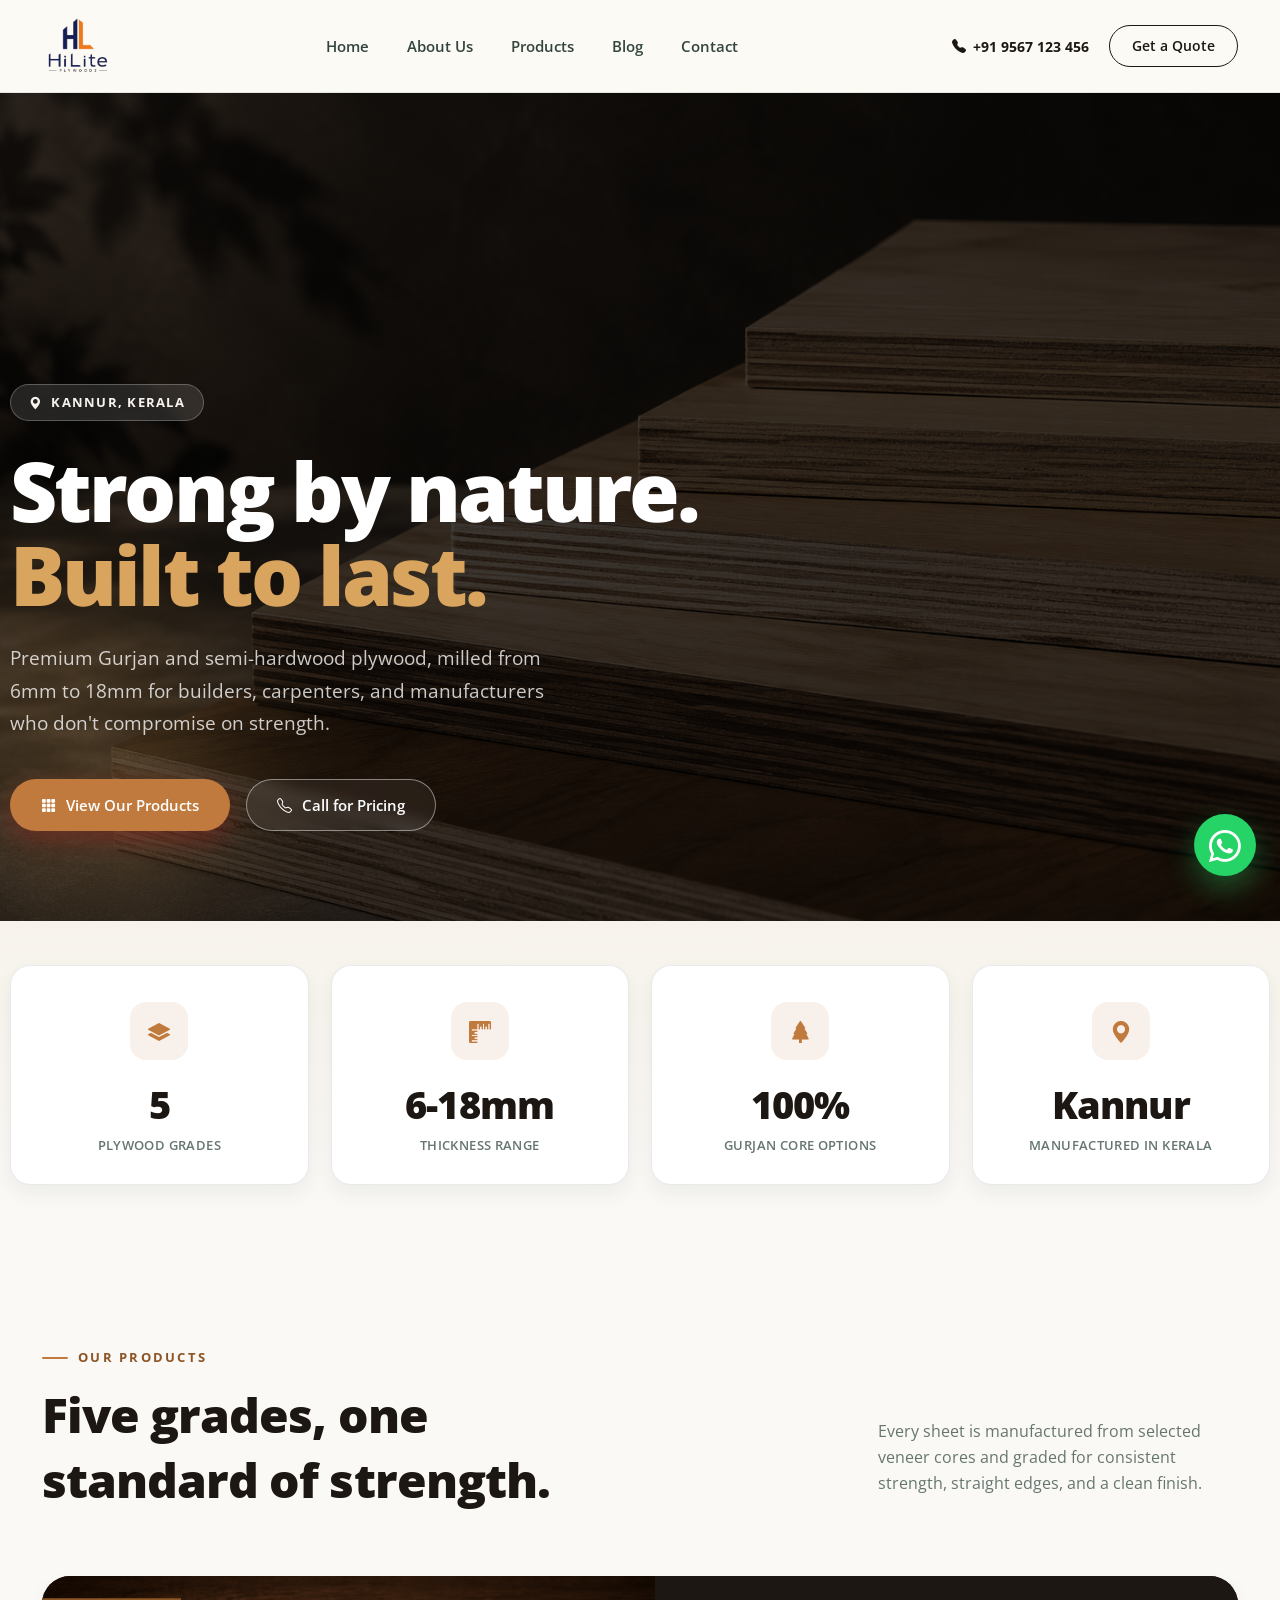
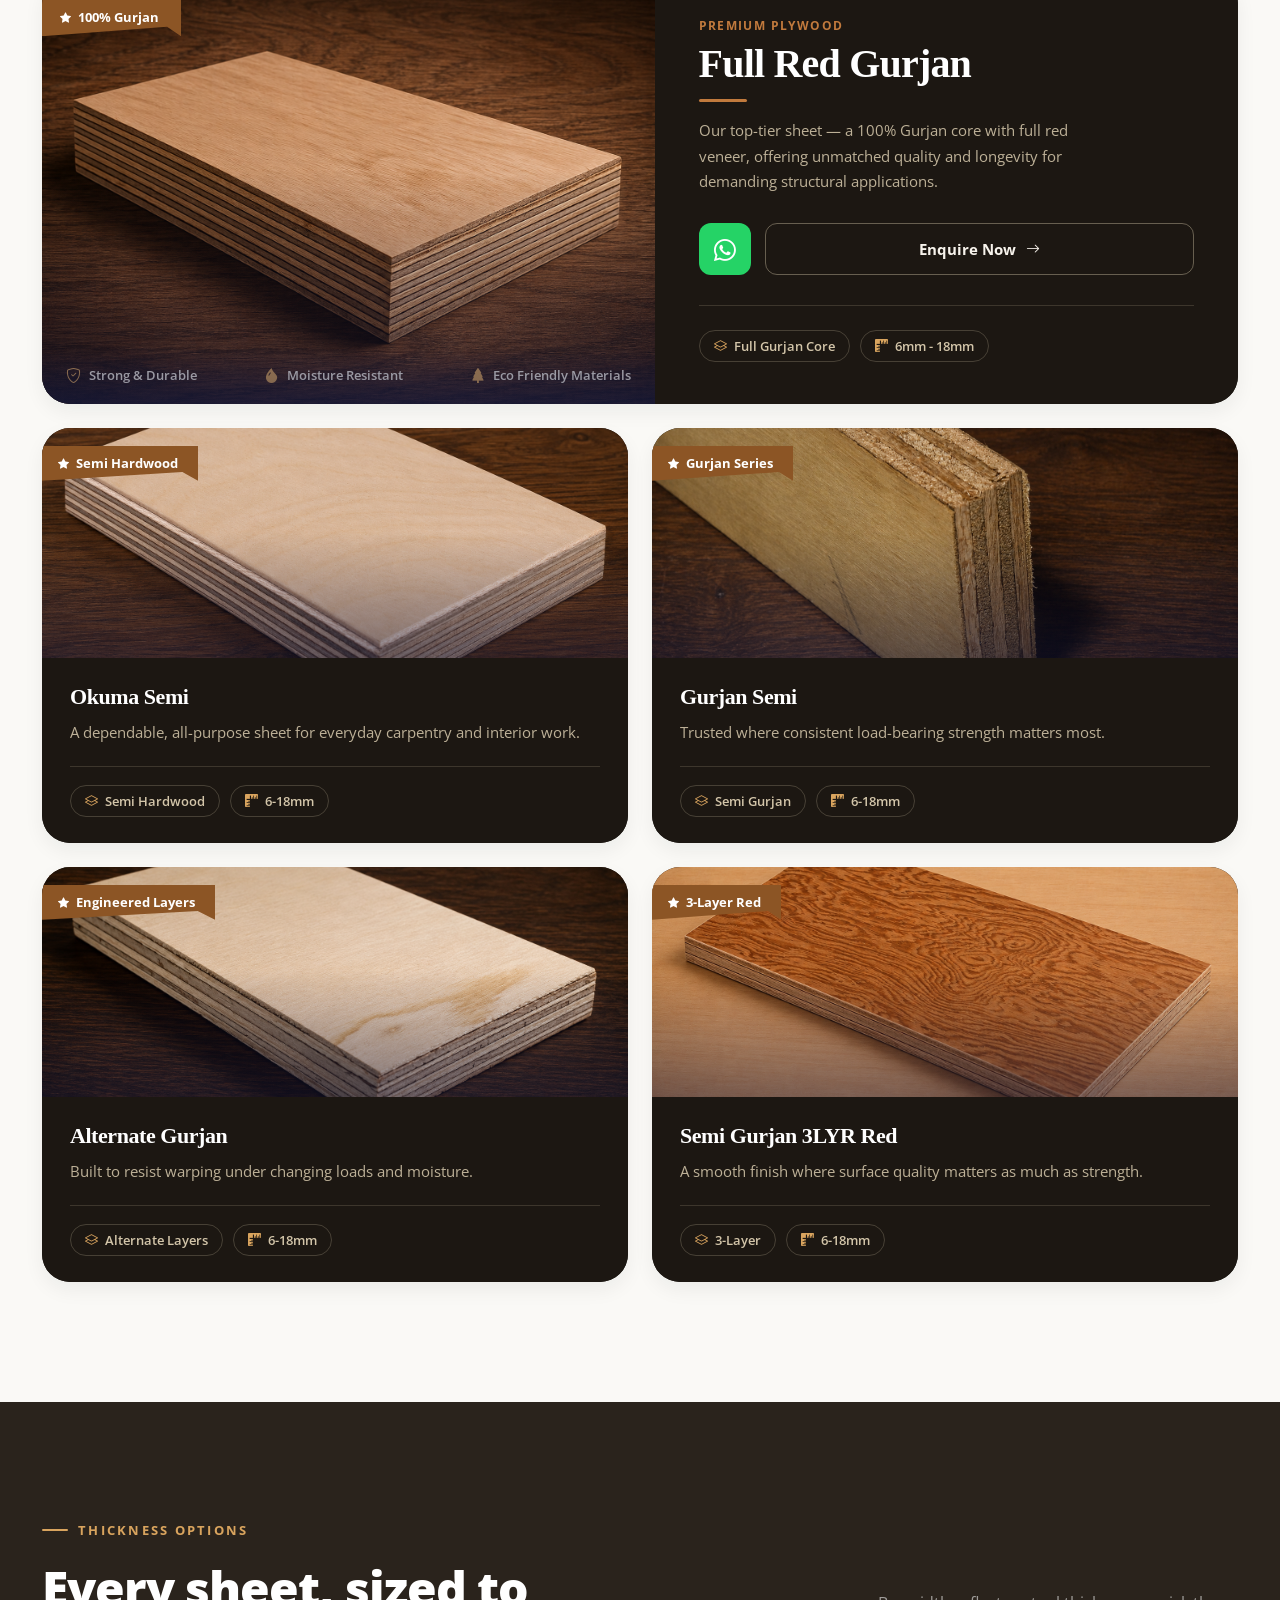
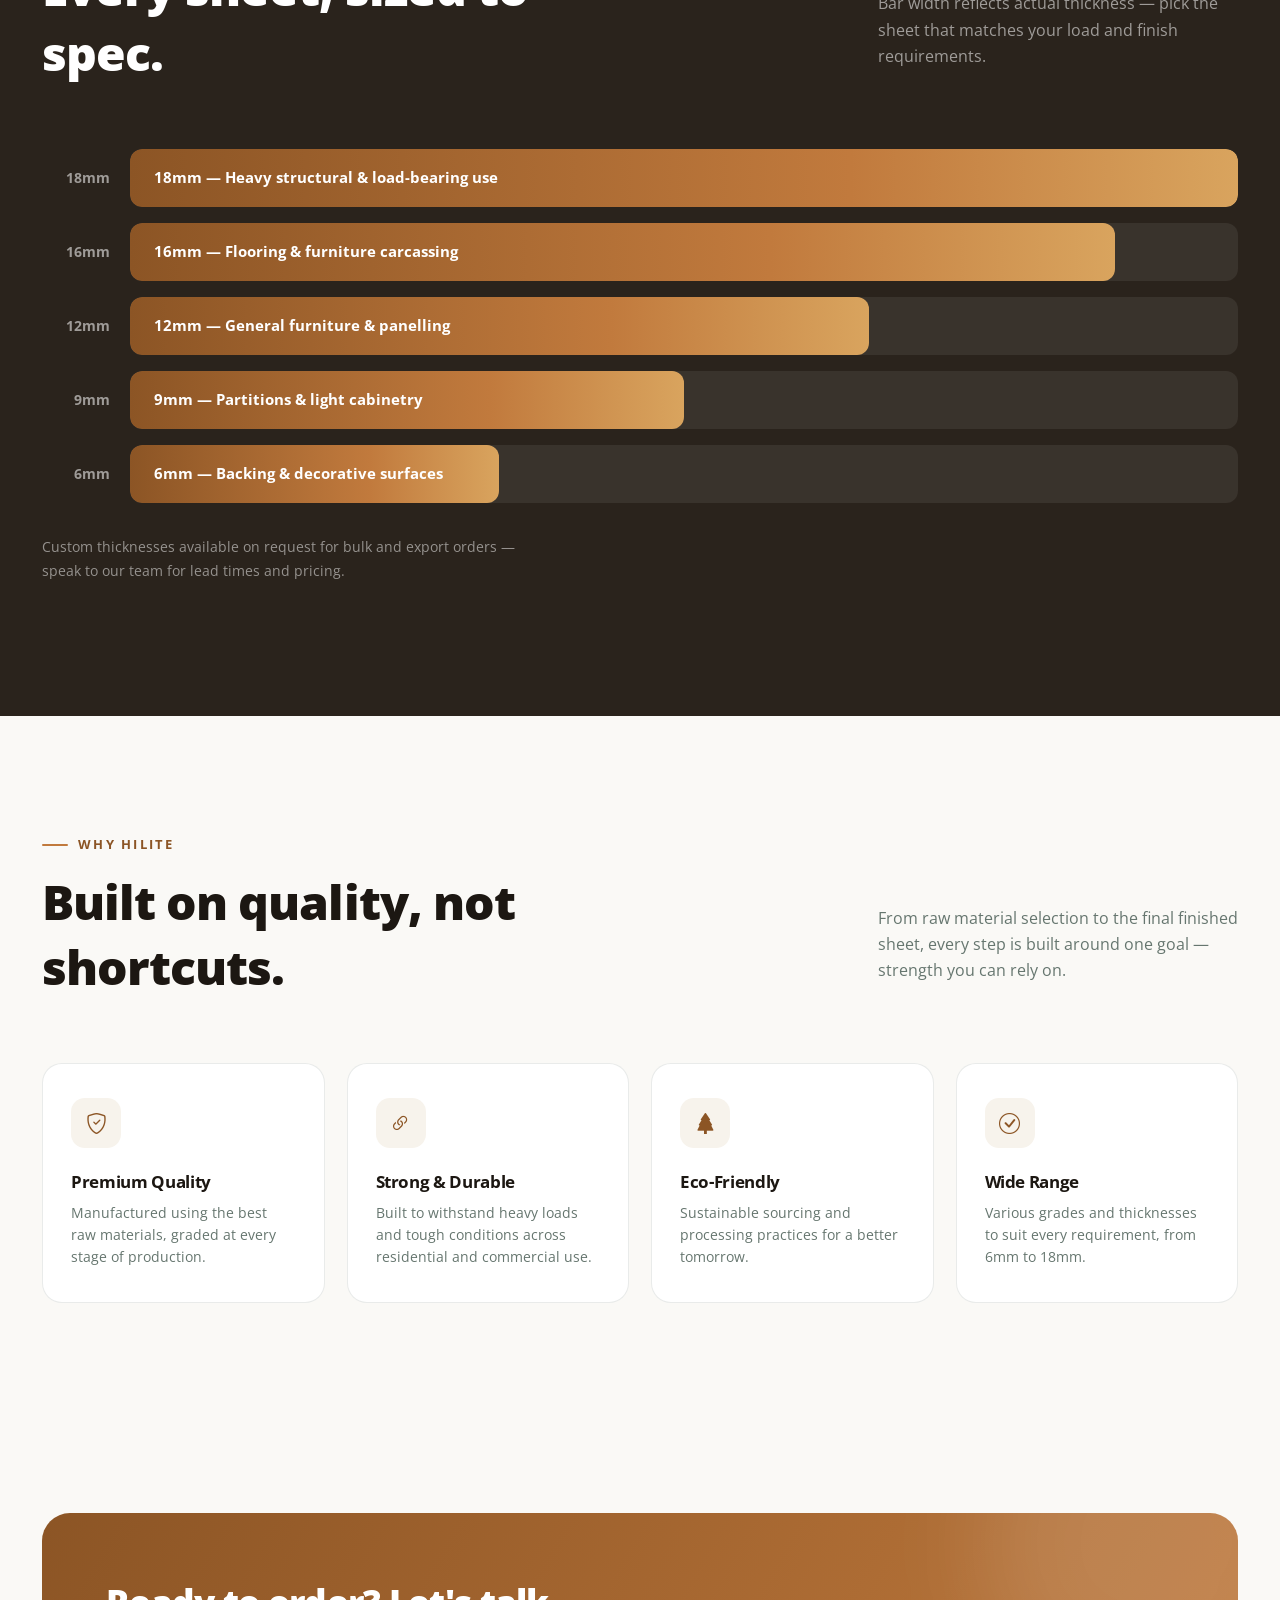
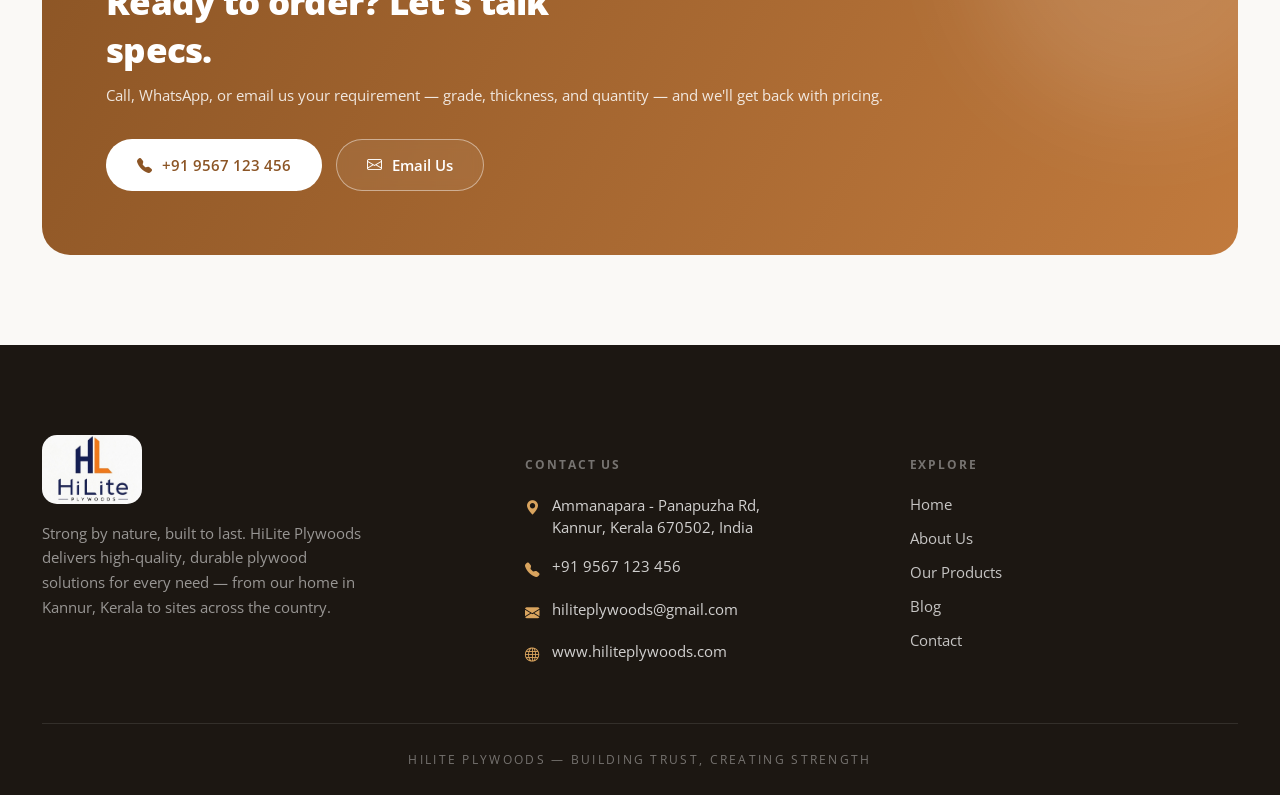
==== commit 5c25622b: "final test" ====
--- a/index.html
+++ b/index.html
@@ -7,6 +7,9 @@
   <title>HiLite Plywoods — Strong By Nature, Built To Last</title>
   <meta name="description"
     content="HiLite Plywoods, Kannur, Kerala — premium Gurjan and semi-hardwood plywood in 6mm to 18mm thickness. Strong by nature, built to last.">
+  <!-- Favicons -->
+  <link href="assets/images/favicon.png" rel="icon">
+  <link href="assets/images/favicon.png" rel="apple-touch-icon">
   <meta name="theme-color" content="#D0311E">
 
   <link rel="preconnect" href="https://fonts.googleapis.com">
@@ -24,8 +27,9 @@
   <header class="nav">
     <div class="nav-inner">
       <a href="index.html" class="logo">
-        <span class="mark">HL</span>
-        <span>HiLite<small>PLYWOODS</small></span>
+        <!-- <span class="mark">HL</span>
+        <span>HiLite<small>PLYWOODS</small></span> -->
+        <img src="assets/images/logo.png" alt="" style="max-width: 70px;">
       </a>
       <nav class="links">
         <a href="index.html">Home</a>
@@ -295,9 +299,11 @@
       <div class="footer-grid">
         <div data-aos="fade-up">
           <div class="footer-logo">
-            <span class="mark">HL</span>
+            <!-- <span class="mark">HL</span>
             <span>HiLite<br><small
-                style="font-size:9.5px;letter-spacing:.24em;color:var(--sand);">PLYWOODS</small></span>
+                style="font-size:9.5px;letter-spacing:.24em;color:var(--sand);">PLYWOODS</small></span> -->
+            <img src="assets/images/logo-white.png" alt=""
+              style="max-width: 70px;border-radius: 15px;max-width: 100px;">
           </div>
           <p class="desc">Strong by nature, built to last. HiLite Plywoods delivers high-quality, durable plywood
             solutions for every need — from our home in Kannur, Kerala to sites across the country.</p>
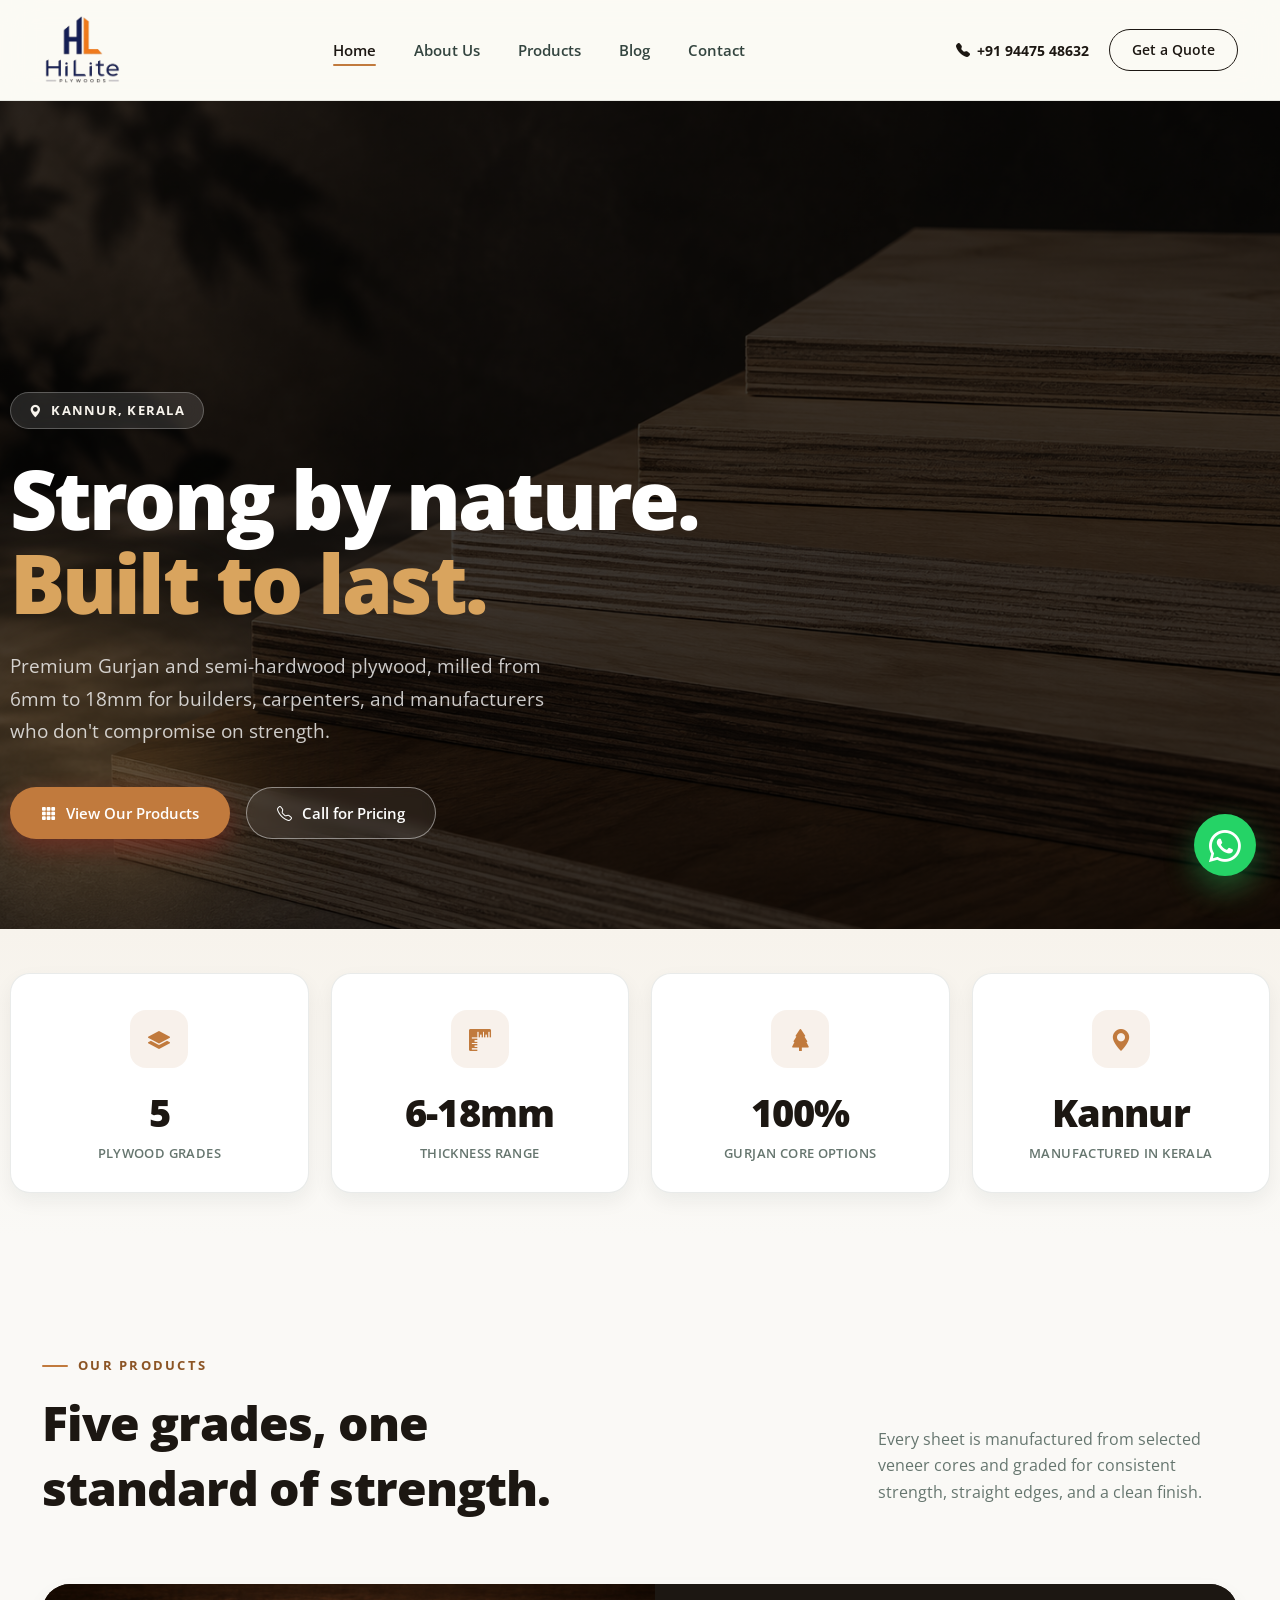
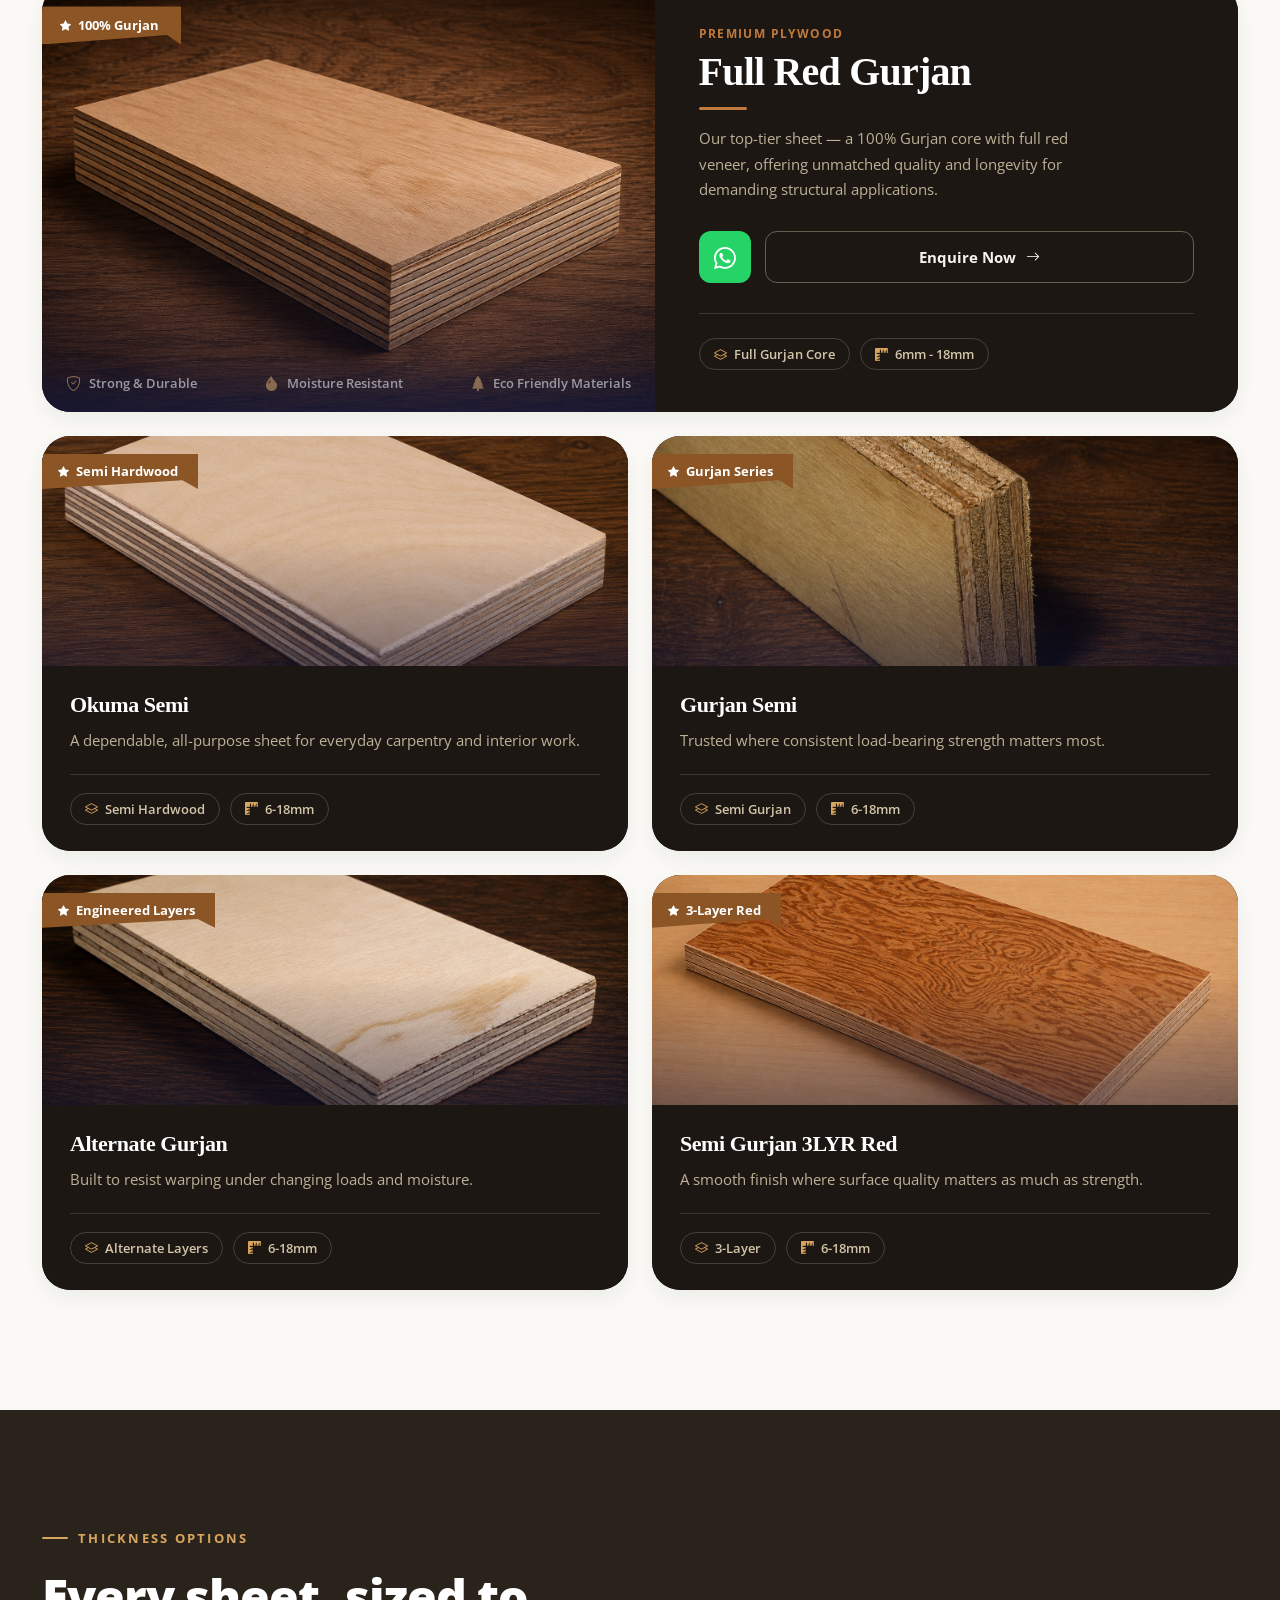
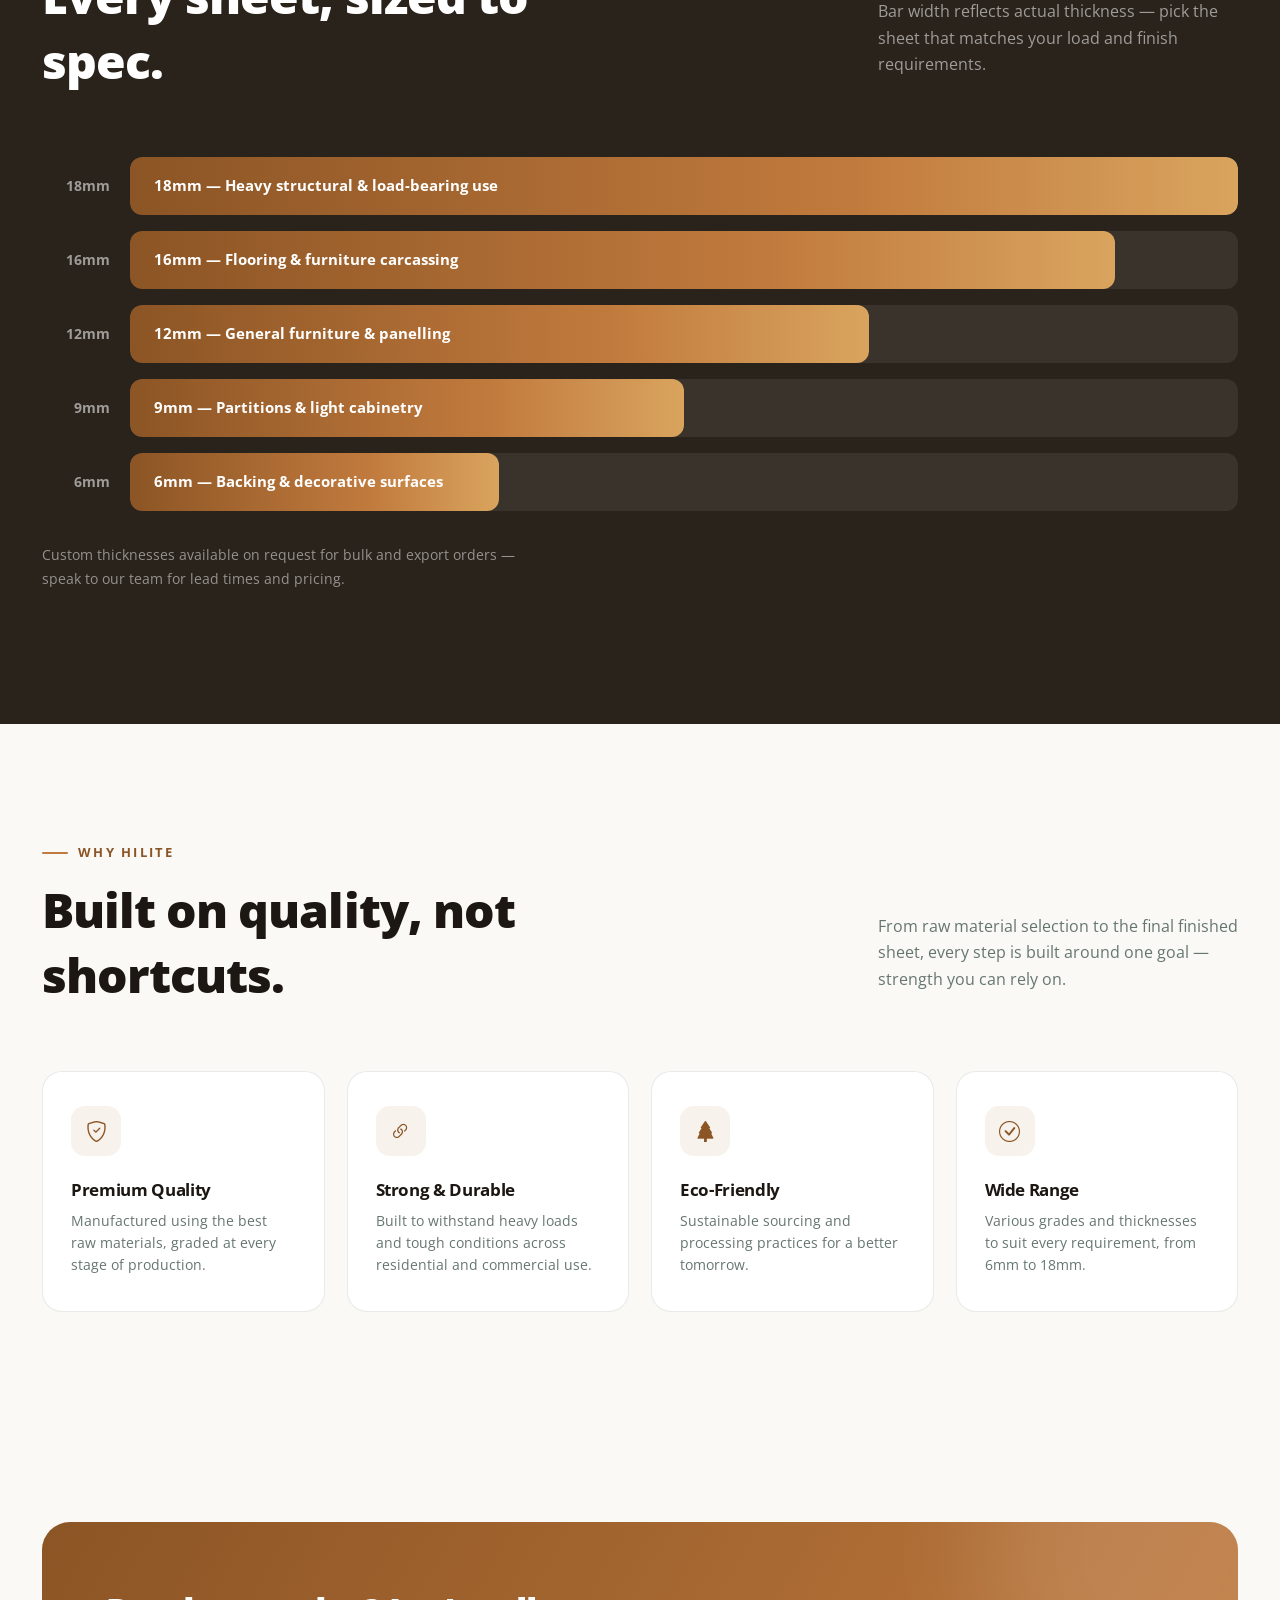
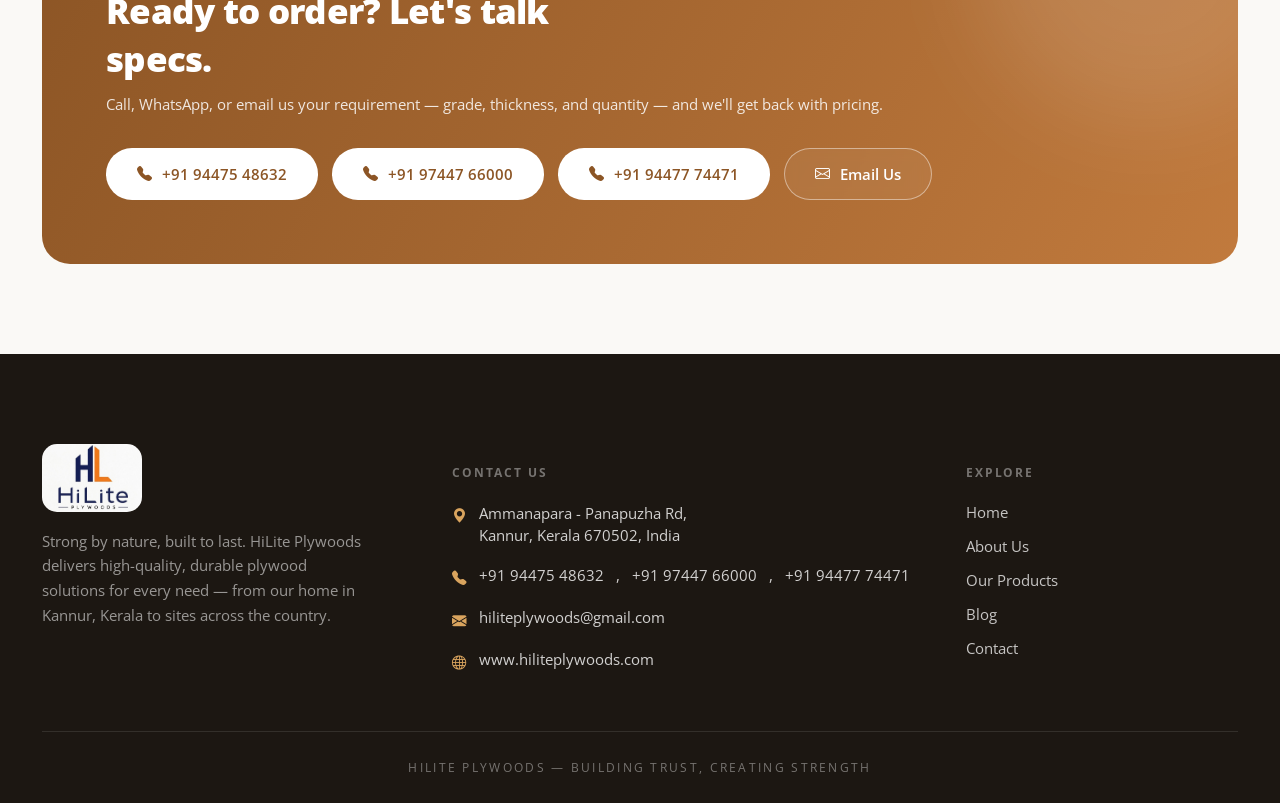
==== commit 1b62a90a: "updates" ====
--- a/index.html
+++ b/index.html
@@ -29,18 +29,18 @@
       <a href="index.html" class="logo">
         <!-- <span class="mark">HL</span>
         <span>HiLite<small>PLYWOODS</small></span> -->
-        <img src="assets/images/logo.png" alt="" style="max-width: 70px;">
+        <img src="assets/images/logo.png" alt="" style="max-width: 80px;">
       </a>
       <nav class="links">
-        <a href="index.html">Home</a>
+        <a href="index.html" class="active" >Home</a>
         <a href="about.html">About Us</a>
         <a href="products.html">Products</a>
         <a href="blog.html">Blog</a>
         <a href="contact.html">Contact</a>
       </nav>
       <div class="nav-cta">
-        <a class="nav-phone" href="tel:+919567123456"><i class="bi bi-telephone-fill"></i> +91 9567 123 456</a>
-        <a class="btn btn-dark" href="contact.html" style="padding:11px 22px;font-size:13.5px;">Get a Quote</a>
+        <a class="nav-phone" href="tel:+919447548632"><i class="bi bi-telephone-fill"></i>+91 94475 48632</a>
+        <a class="btn btn-dark" href="https://wa.me/919744766000?text=Hello%20HiLite%20Plywoods,%20I%20would%20like%20to%20know%20more%20about%20your%20products." target="_blank" rel="noopener" style="padding:11px 22px;font-size:13.5px;">Get a Quote</a>
       </div>
       <button class="menu-btn" id="menuBtn" aria-label="Open menu"><i class="bi bi-list"></i></button>
     </div>
@@ -64,7 +64,7 @@
         to 18mm for builders, carpenters, and manufacturers who don't compromise on strength.</p>
       <div class="hero-cta" data-aos="fade-up" data-aos-delay="300">
         <a href="#products" class="btn btn-primary"><i class="bi bi-grid-3x3-gap-fill"></i> View Our Products</a>
-        <a href="tel:+919567123456" class="btn btn-ghost"><i class="bi bi-telephone"></i> Call for Pricing</a>
+        <a href="tel:+919447774471" class="btn btn-ghost"><i class="bi bi-telephone"></i> Call for Pricing</a>
       </div>
     </div>
   </section>
@@ -123,8 +123,8 @@
               for demanding structural applications.</p>
 
             <div class="pc-actions">
-              <a href="#" class="pc-whatsapp" aria-label="Enquire on WhatsApp"><i class="bi bi-whatsapp"></i></a>
-              <a href="#" class="pc-enquire">Enquire Now <i class="bi bi-arrow-right"></i></a>
+              <a href="https://wa.me/919744766000?text=Hello%20HiLite%20Plywoods,%20I%20would%20like%20to%20know%20more%20about%20Full%20Red%20Gurjan." target="_blank" rel="noopener" class="pc-whatsapp" aria-label="Enquire on WhatsApp"><i class="bi bi-whatsapp"></i></a>
+              <a href="tel:+919447548632" class="pc-enquire">Enquire Now <i class="bi bi-arrow-right"></i></a>
             </div>
 
             <div class="pc-meta">
@@ -287,7 +287,9 @@
             pricing.</p>
         </div>
         <div class="cta-actions">
-          <a href="tel:+919567123456" class="btn btn-white"><i class="bi bi-telephone-fill"></i> +91 9567 123 456</a>
+          <a href="tel:+919447548632" class="btn btn-white"><i class="bi bi-telephone-fill"></i> +91 94475 48632</a>
+          <a href="tel:+919744766000" class="btn btn-white"><i class="bi bi-telephone-fill"></i> +91 97447 66000</a>
+          <a href="tel:+919447774471" class="btn btn-white"><i class="bi bi-telephone-fill"></i> +91 94477 74471</a>
           <a href="mailto:hiliteplywoods@gmail.com" class="btn btn-ghost"><i class="bi bi-envelope"></i> Email Us</a>
         </div>
       </div>
@@ -303,7 +305,7 @@
             <span>HiLite<br><small
                 style="font-size:9.5px;letter-spacing:.24em;color:var(--sand);">PLYWOODS</small></span> -->
             <img src="assets/images/logo-white.png" alt=""
-              style="max-width: 70px;border-radius: 15px;max-width: 100px;">
+              style="max-width: 80px;border-radius: 15px;max-width: 100px;">
           </div>
           <p class="desc">Strong by nature, built to last. HiLite Plywoods delivers high-quality, durable plywood
             solutions for every need — from our home in Kannur, Kerala to sites across the country.</p>
@@ -312,7 +314,7 @@
           <h5>Contact Us</h5>
           <ul class="footer-list">
             <li><i class="bi bi-geo-alt-fill"></i> Ammanapara - Panapuzha Rd,<br>Kannur, Kerala 670502, India</li>
-            <li><i class="bi bi-telephone-fill"></i> <a href="tel:+919567123456">+91 9567 123 456</a></li>
+            <li class="phone-list-item"><i class="bi bi-telephone-fill"></i> <a href="tel:+919447548632">+91 94475 48632</a>, <a href="tel:+919744766000">+91 97447 66000</a>, <a href="tel:+919447774471">+91 94477 74471</a></li>
             <li><i class="bi bi-envelope-fill"></i> <a
                 href="mailto:hiliteplywoods@gmail.com">hiliteplywoods@gmail.com</a></li>
             <li><i class="bi bi-globe"></i> <a href="https://www.hiliteplywoods.com" target="_blank"
@@ -335,7 +337,7 @@
   </footer>
 
   <!-- Floating WhatsApp Button -->
-  <a href="https://wa.me/919567123456?text=Hello%20HiLite%20Plywoods,%20I%20would%20like%20to%20know%20more%20about%20your%20products."
+  <a href="https://wa.me/919744766000?text=Hello%20HiLite%20Plywoods,%20I%20would%20like%20to%20know%20more%20about%20your%20products."
     class="whatsapp-float" target="_blank" rel="noopener">
     <i class="bi bi-whatsapp"></i>
   </a>
--- a/assets/css/style.css
+++ b/assets/css/style.css
@@ -297,6 +297,13 @@
 nav.links a:hover::after {
     width: 100%;
 }
+nav.links a.active {
+    color: var(--ink);
+}
+
+nav.links a.active::after {
+    width: 100%;
+}
 
 .nav-cta {
     display: flex;
@@ -1314,6 +1321,14 @@
         padding: 64px 0;
     }
 }
+.phone-list-item {
+    white-space: nowrap;
+  }
+  @media (max-width: 576px) {
+    .phone-list-item {
+      white-space: normal;
+    }
+  }
 
 /* ===== PAGE BANNER (interior pages: About / Contact / Blog headers) ===== */
 .page-banner {
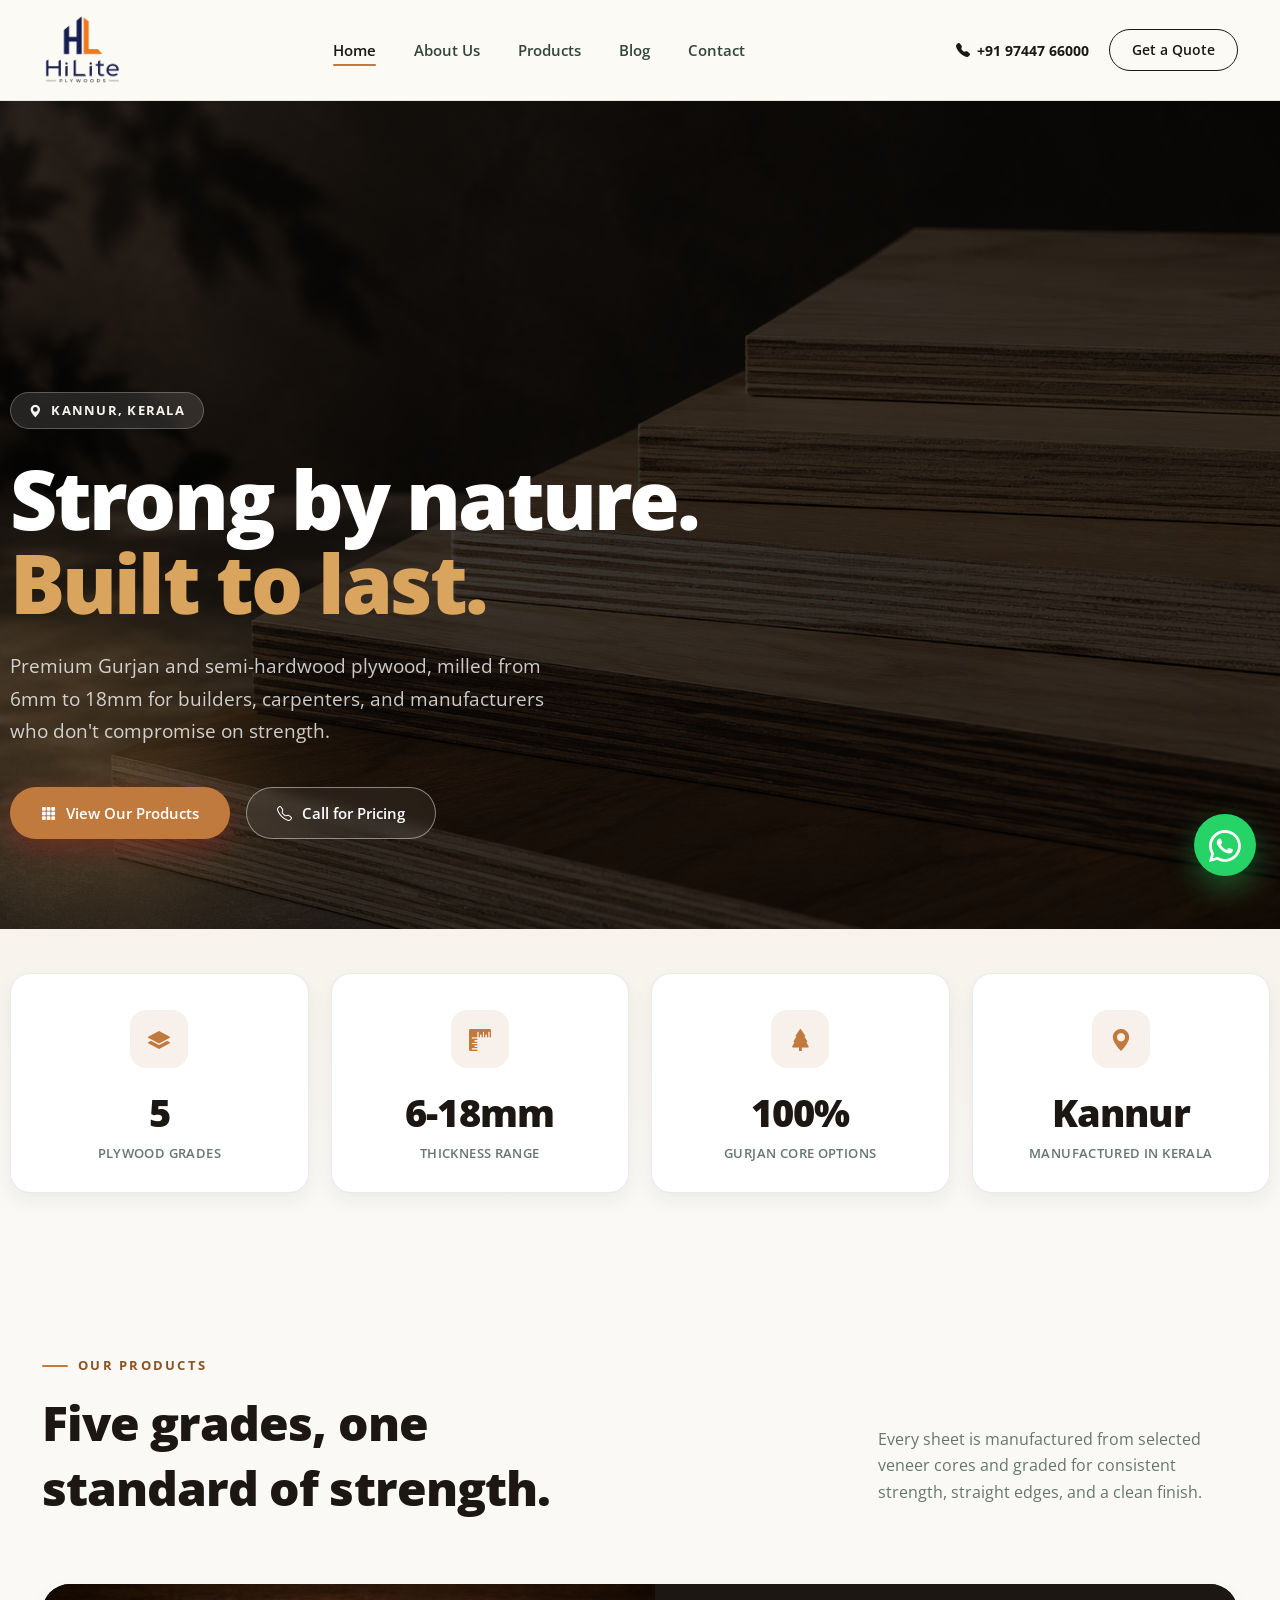
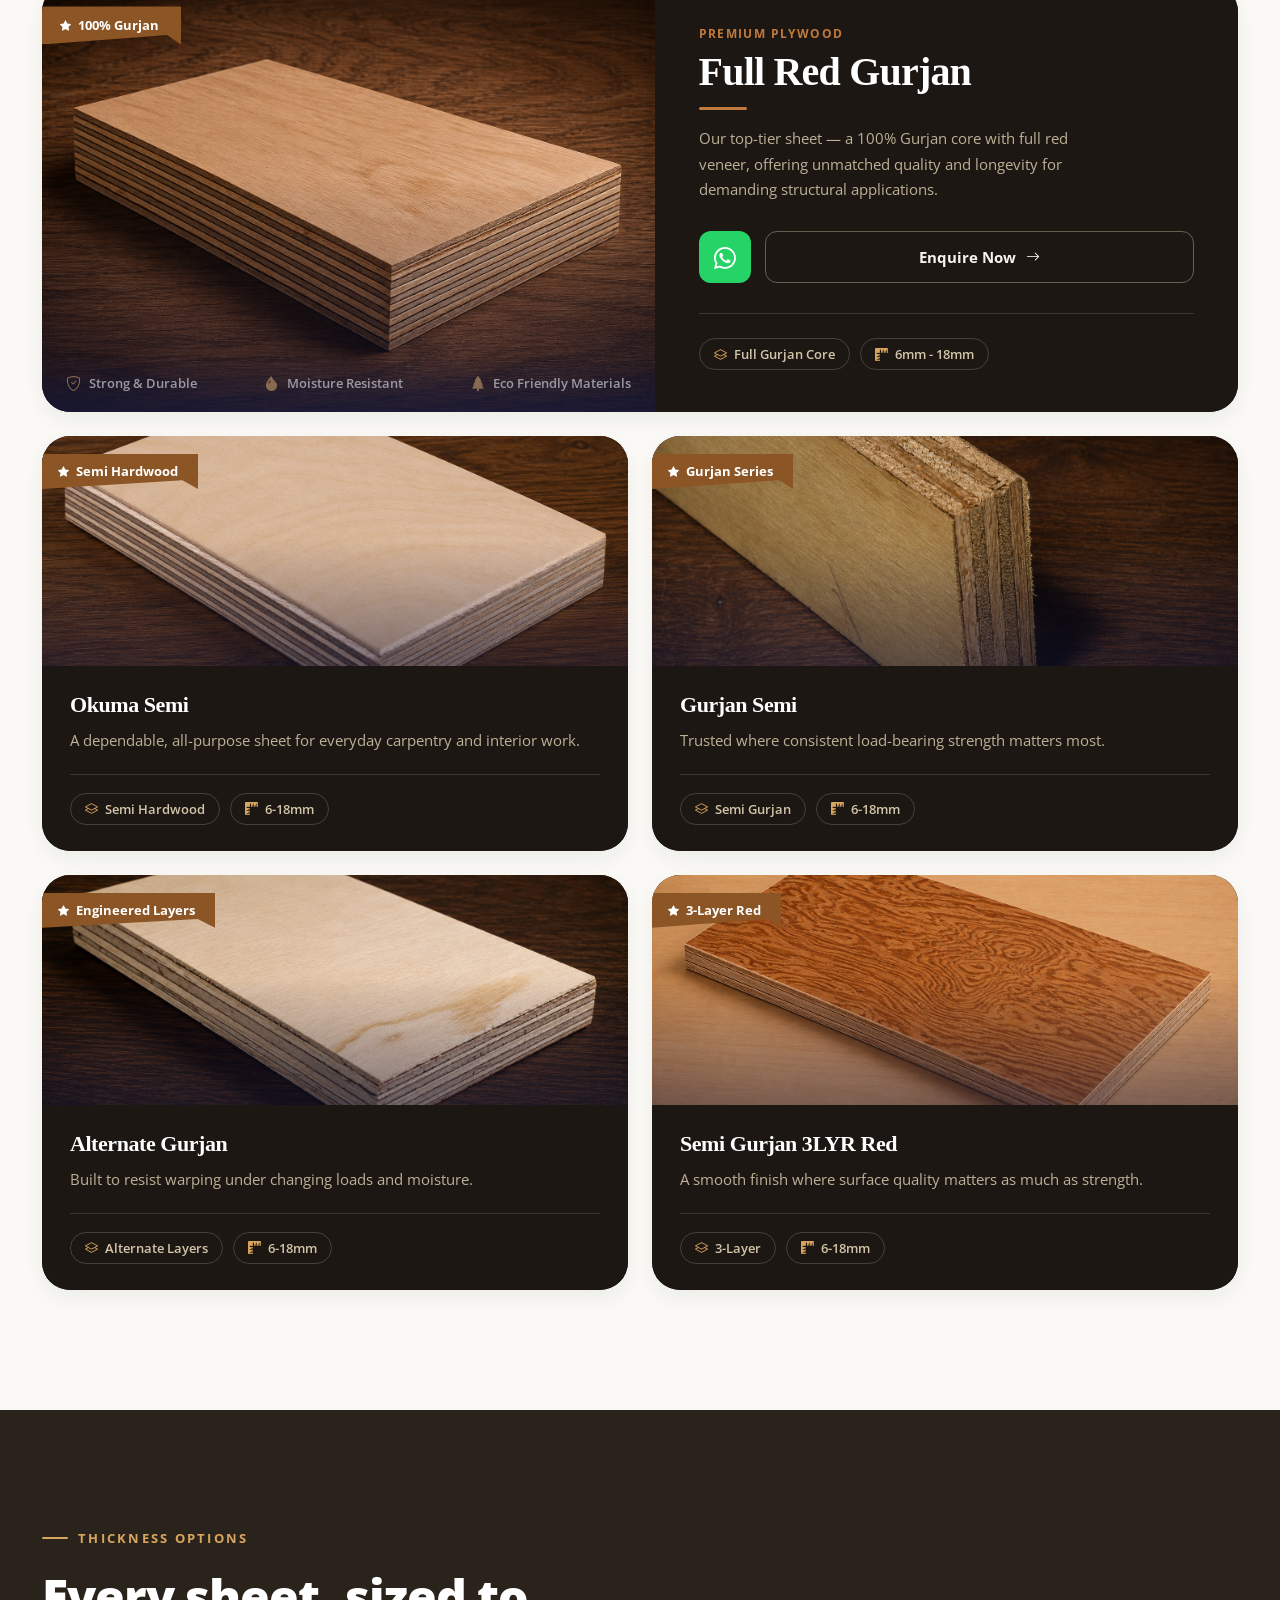
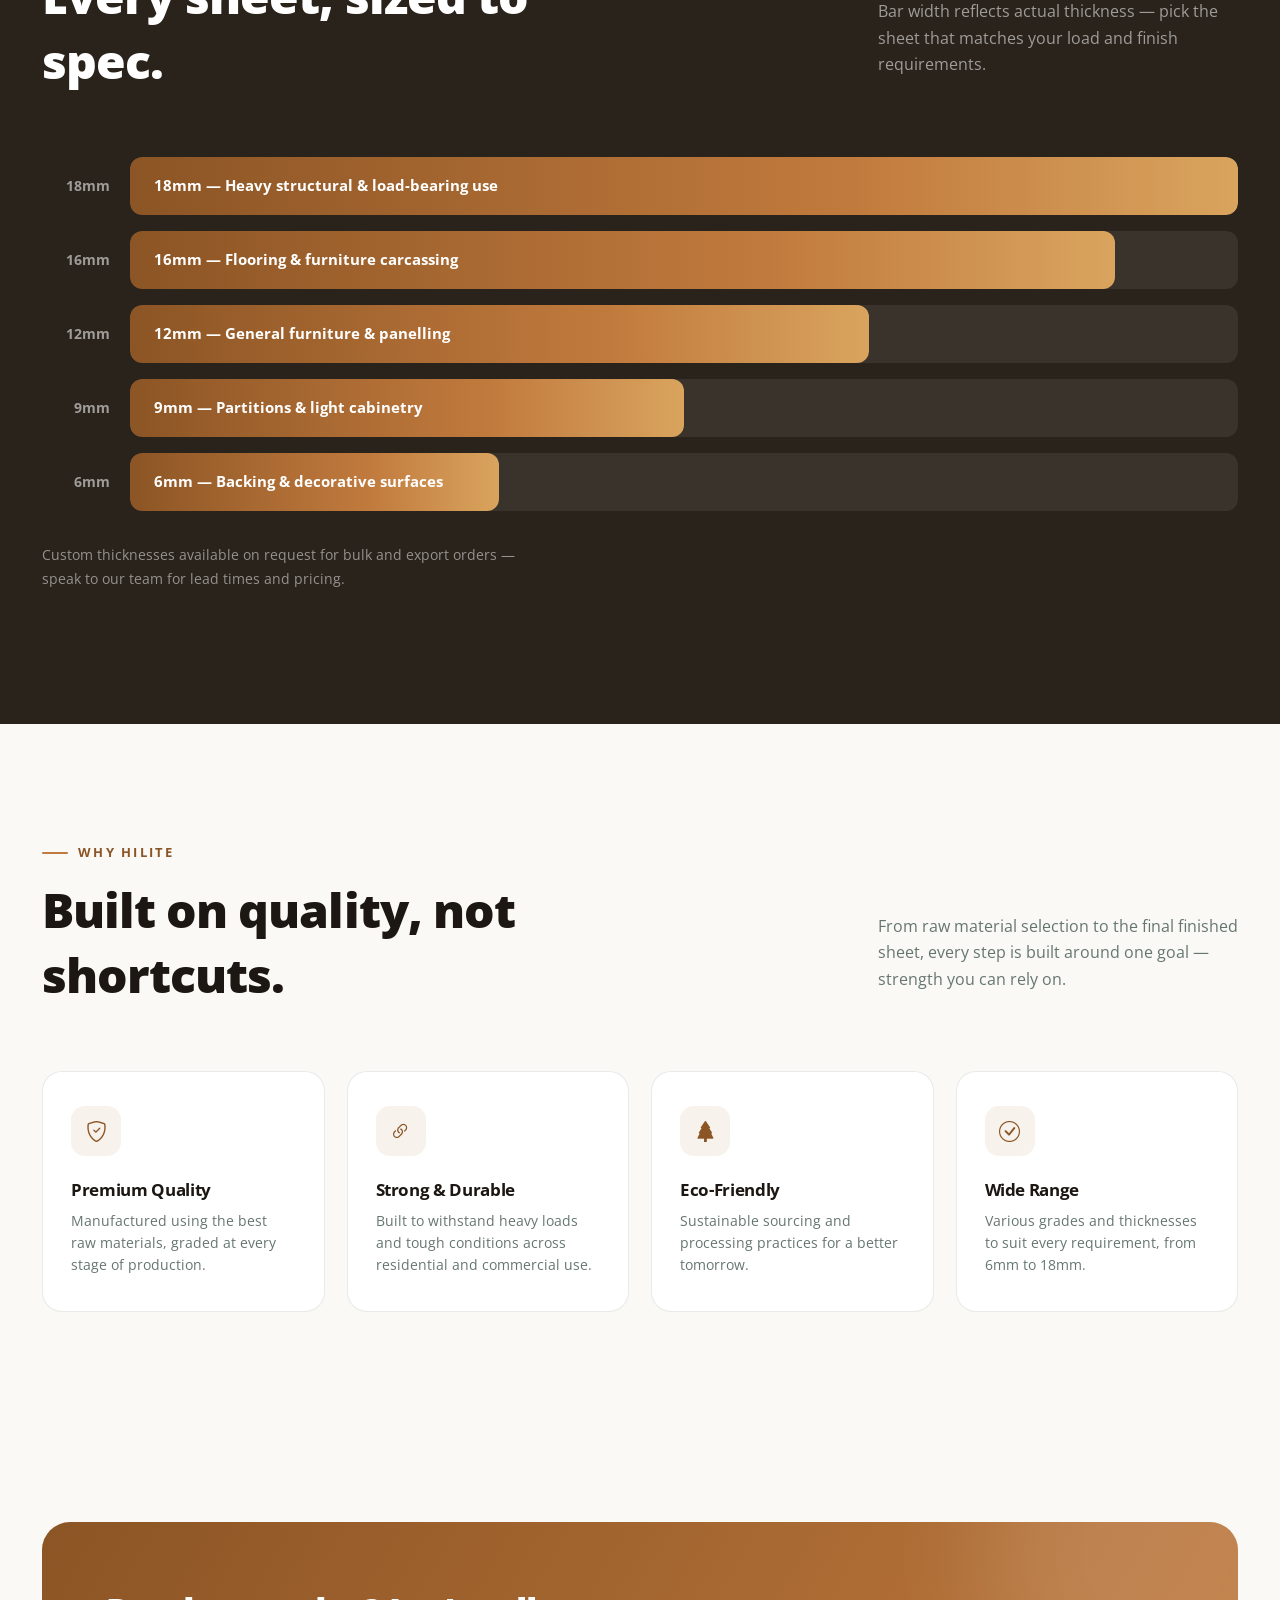
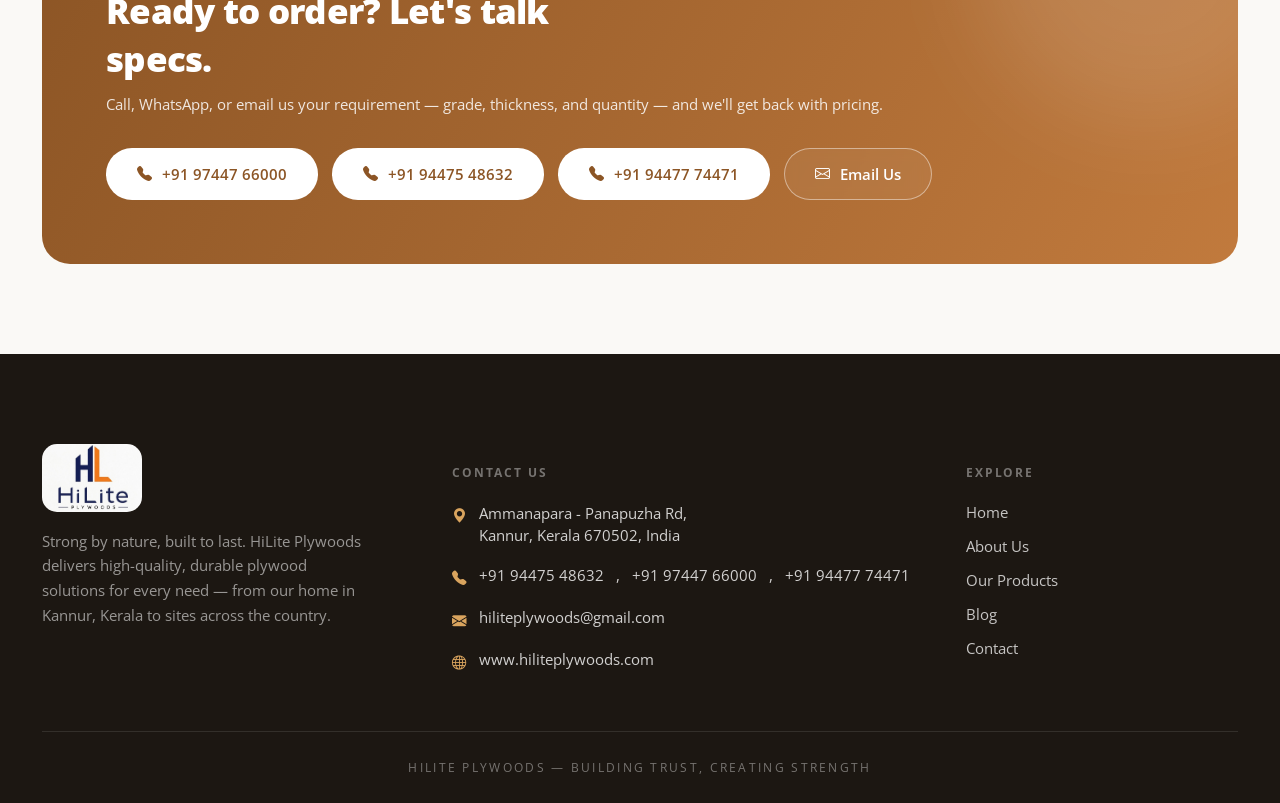
==== commit dc7aaddd: "phone number changed" ====
--- a/index.html
+++ b/index.html
@@ -39,7 +39,7 @@
         <a href="contact.html">Contact</a>
       </nav>
       <div class="nav-cta">
-        <a class="nav-phone" href="tel:+919447548632"><i class="bi bi-telephone-fill"></i>+91 94475 48632</a>
+        <a class="nav-phone" href="tel:+919744766000"><i class="bi bi-telephone-fill"></i>+91 97447 66000</a>
         <a class="btn btn-dark" href="https://wa.me/919744766000?text=Hello%20HiLite%20Plywoods,%20I%20would%20like%20to%20know%20more%20about%20your%20products." target="_blank" rel="noopener" style="padding:11px 22px;font-size:13.5px;">Get a Quote</a>
       </div>
       <button class="menu-btn" id="menuBtn" aria-label="Open menu"><i class="bi bi-list"></i></button>
@@ -124,7 +124,7 @@
 
             <div class="pc-actions">
               <a href="https://wa.me/919744766000?text=Hello%20HiLite%20Plywoods,%20I%20would%20like%20to%20know%20more%20about%20Full%20Red%20Gurjan." target="_blank" rel="noopener" class="pc-whatsapp" aria-label="Enquire on WhatsApp"><i class="bi bi-whatsapp"></i></a>
-              <a href="tel:+919447548632" class="pc-enquire">Enquire Now <i class="bi bi-arrow-right"></i></a>
+              <a href="tel:+919744766000" class="pc-enquire">Enquire Now <i class="bi bi-arrow-right"></i></a>
             </div>
 
             <div class="pc-meta">
@@ -287,8 +287,8 @@
             pricing.</p>
         </div>
         <div class="cta-actions">
+          <a href="tel:+919744766000" class="btn btn-white"><i class="bi bi-telephone-fill"></i> +91 97447 66000</a>
           <a href="tel:+919447548632" class="btn btn-white"><i class="bi bi-telephone-fill"></i> +91 94475 48632</a>
-          <a href="tel:+919744766000" class="btn btn-white"><i class="bi bi-telephone-fill"></i> +91 97447 66000</a>
           <a href="tel:+919447774471" class="btn btn-white"><i class="bi bi-telephone-fill"></i> +91 94477 74471</a>
           <a href="mailto:hiliteplywoods@gmail.com" class="btn btn-ghost"><i class="bi bi-envelope"></i> Email Us</a>
         </div>
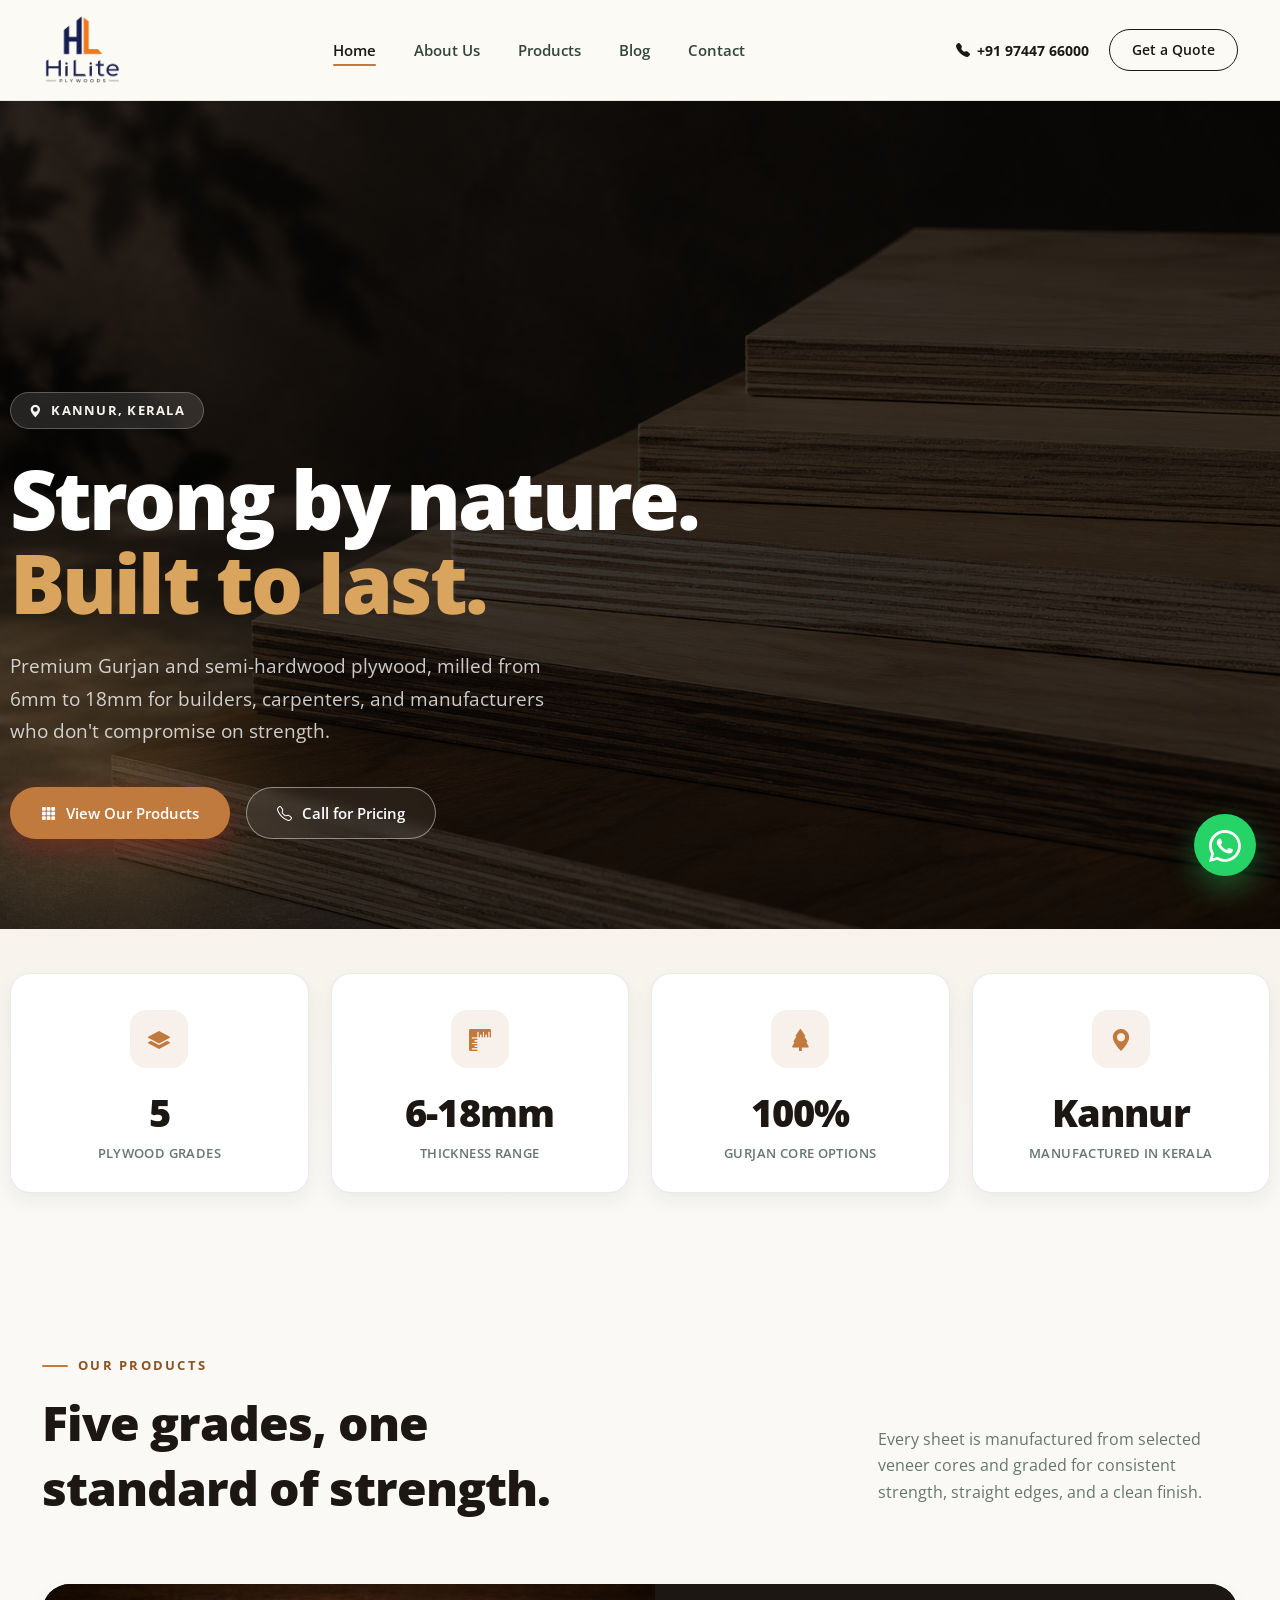
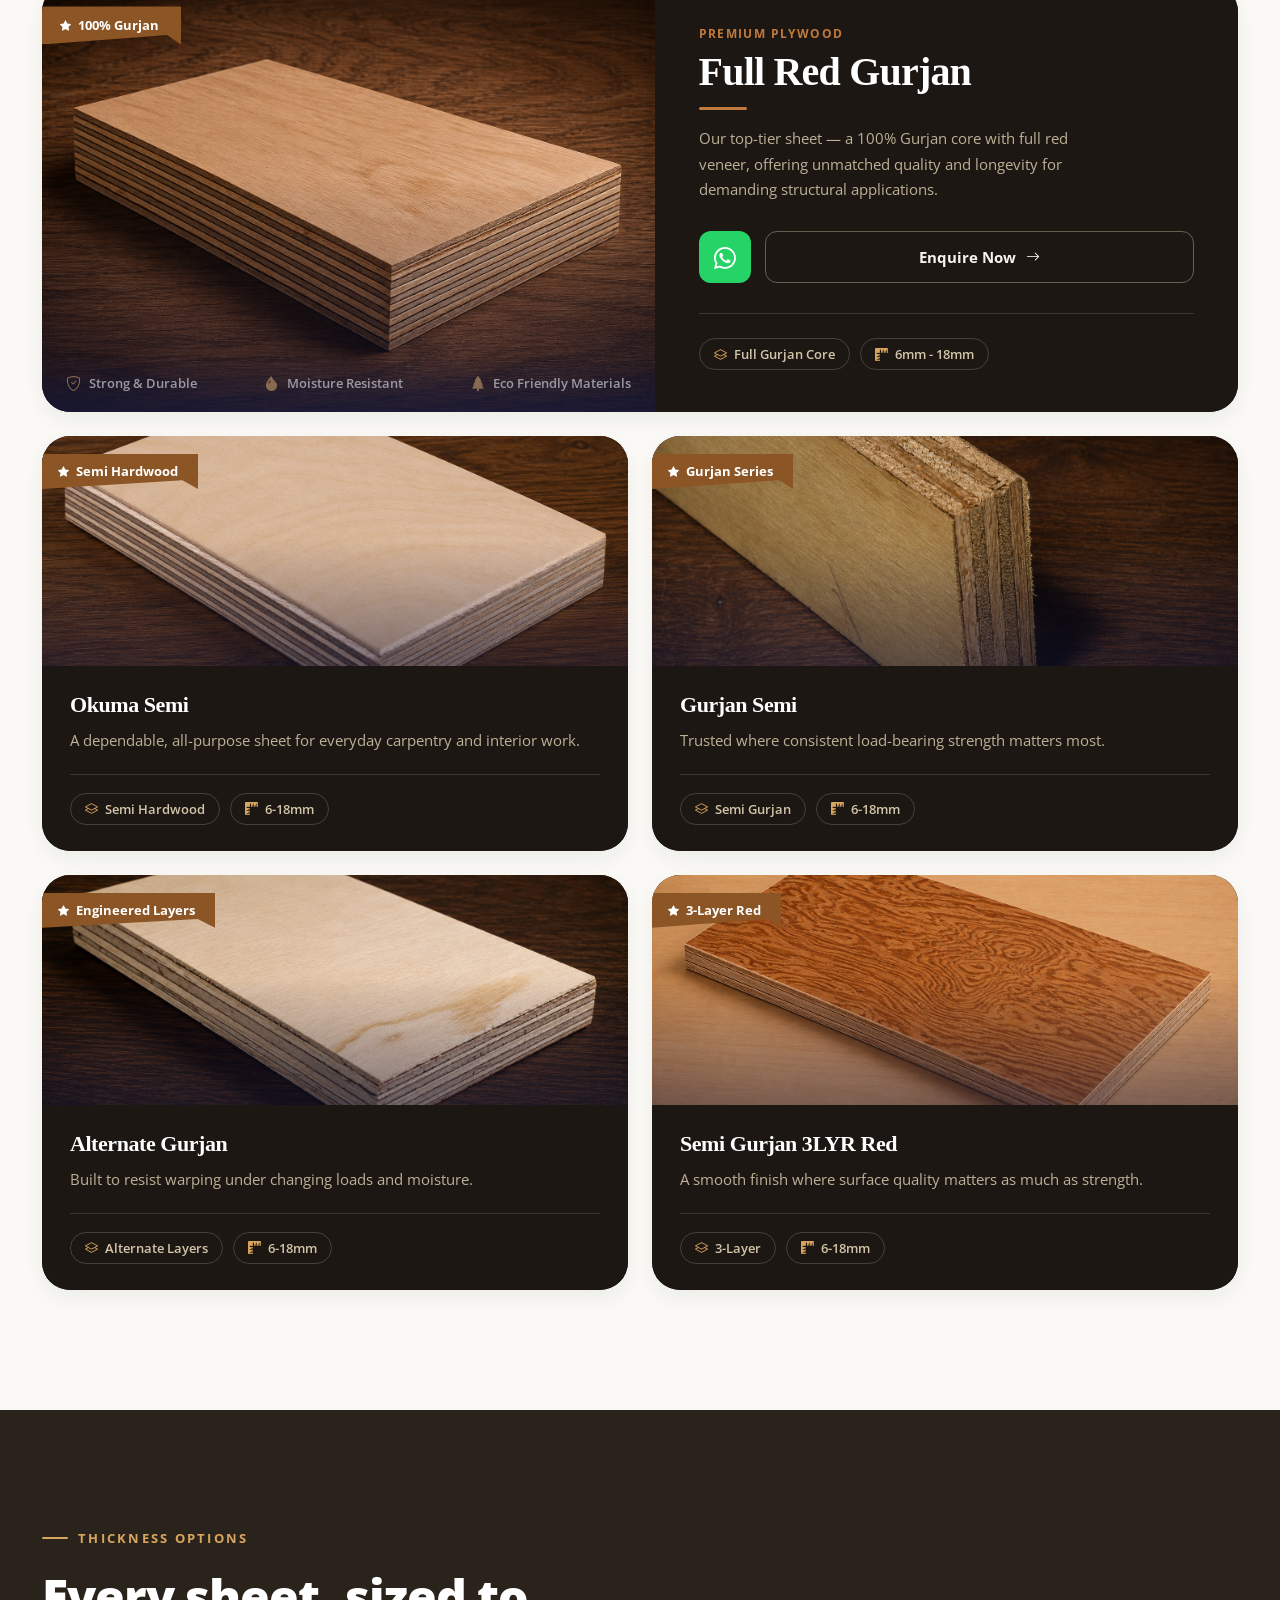
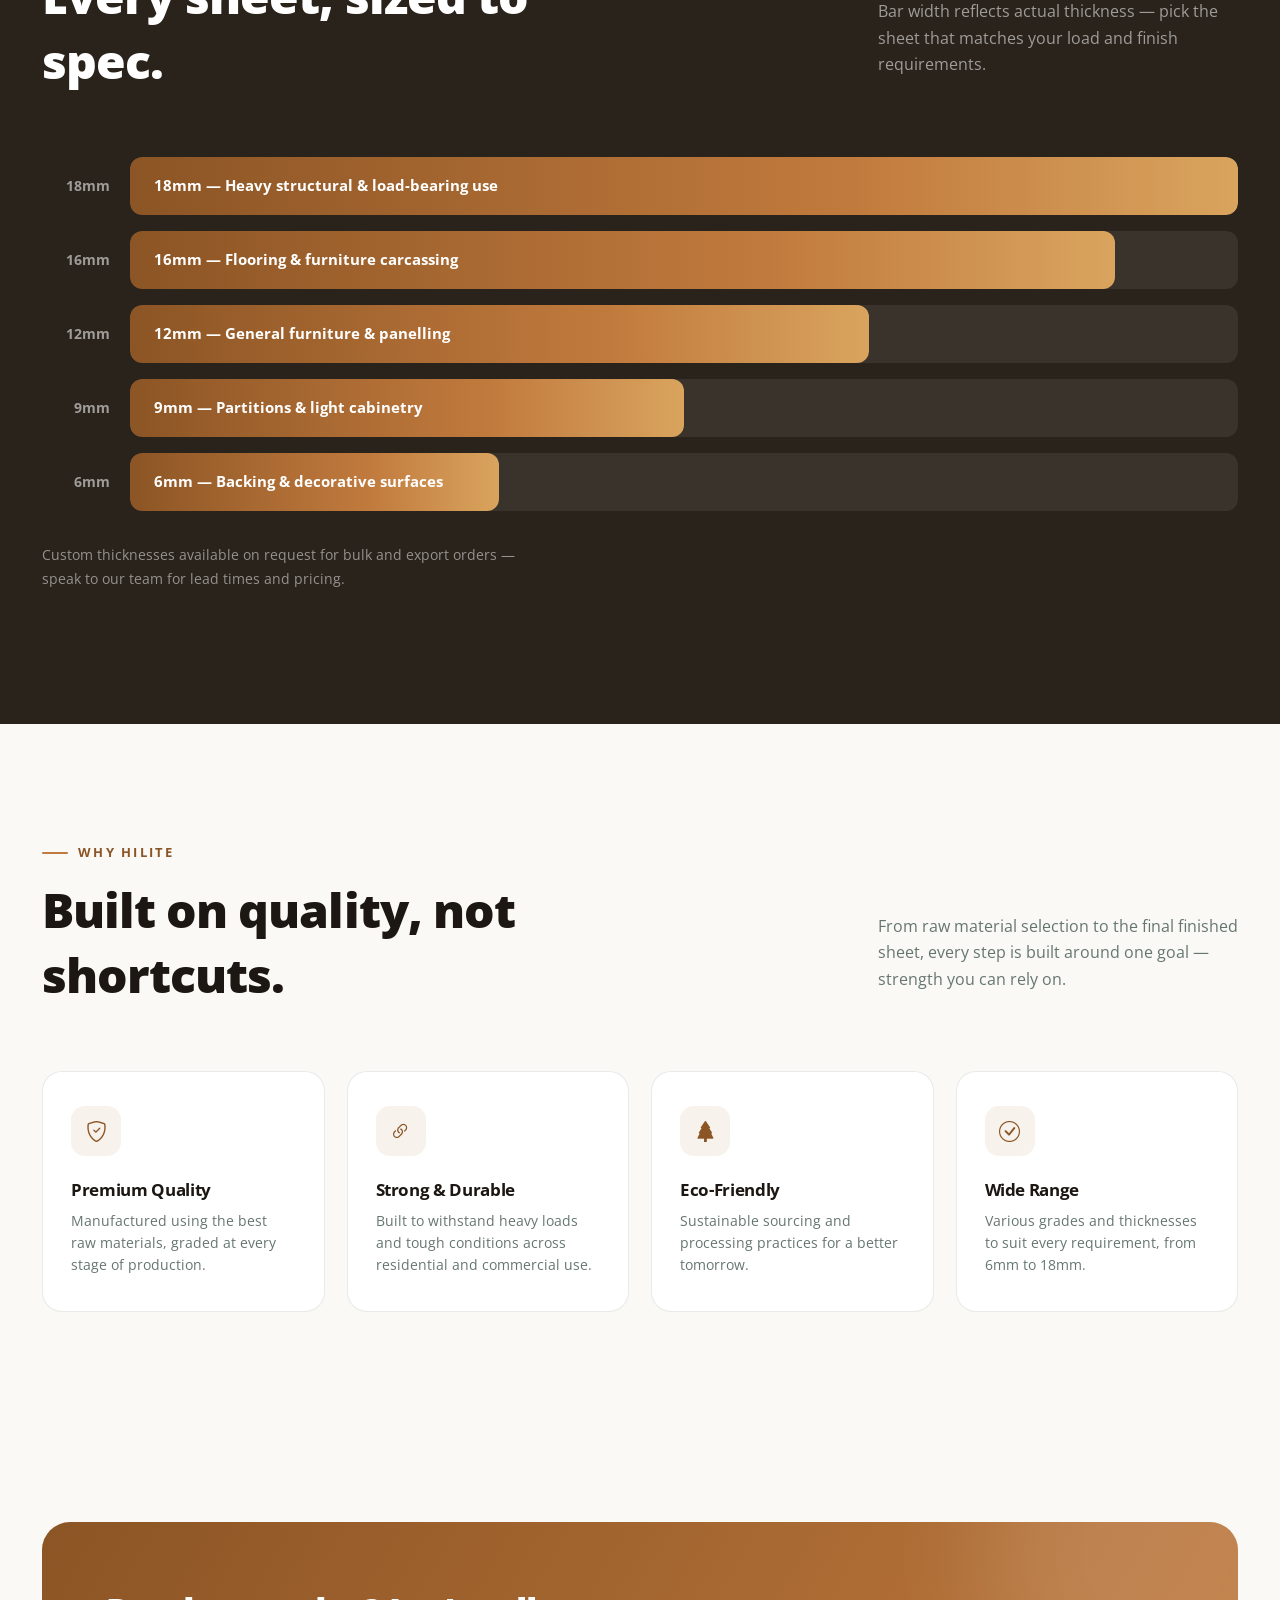
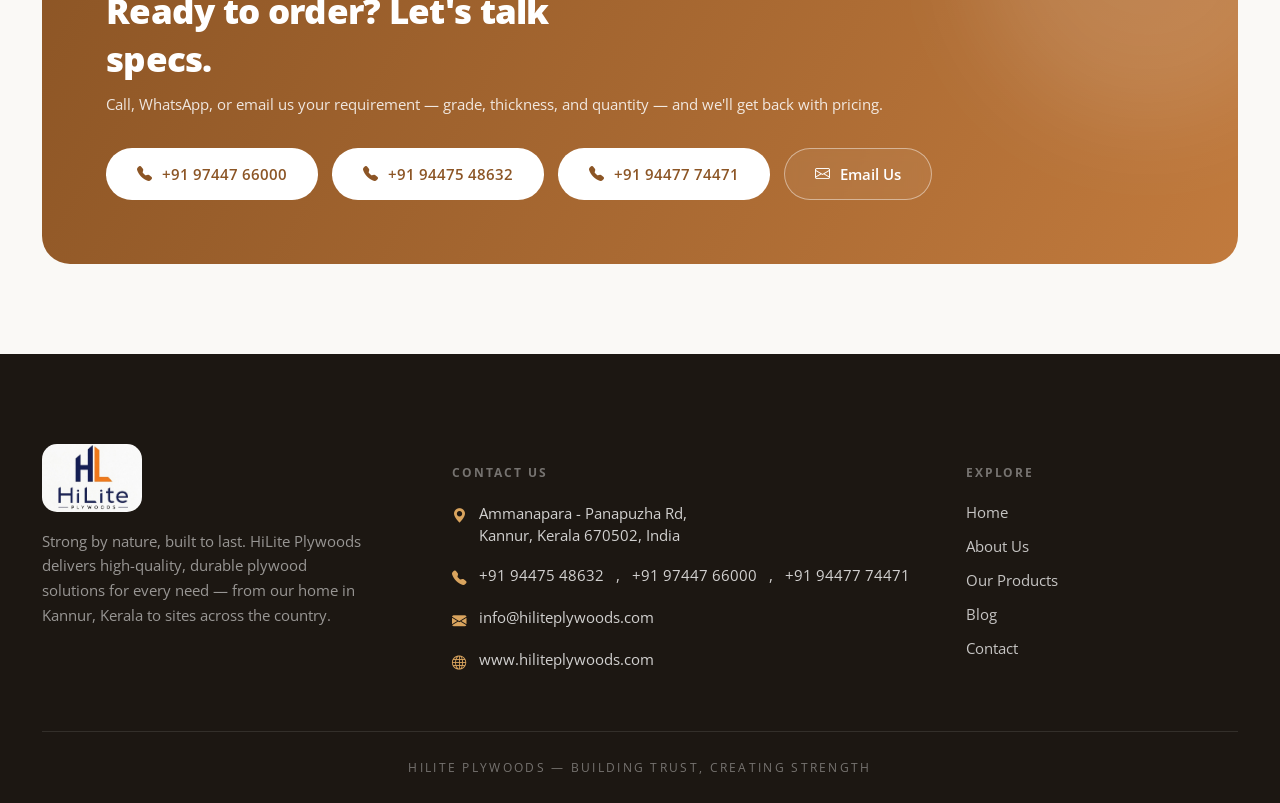
==== commit 4c6a9bf8: "mail added" ====
--- a/index.html
+++ b/index.html
@@ -290,7 +290,7 @@
           <a href="tel:+919744766000" class="btn btn-white"><i class="bi bi-telephone-fill"></i> +91 97447 66000</a>
           <a href="tel:+919447548632" class="btn btn-white"><i class="bi bi-telephone-fill"></i> +91 94475 48632</a>
           <a href="tel:+919447774471" class="btn btn-white"><i class="bi bi-telephone-fill"></i> +91 94477 74471</a>
-          <a href="mailto:hiliteplywoods@gmail.com" class="btn btn-ghost"><i class="bi bi-envelope"></i> Email Us</a>
+          <a href="mailto:info@hiliteplywoods.com" class="btn btn-ghost"><i class="bi bi-envelope"></i> Email Us</a>
         </div>
       </div>
     </div>
@@ -316,7 +316,7 @@
             <li><i class="bi bi-geo-alt-fill"></i> Ammanapara - Panapuzha Rd,<br>Kannur, Kerala 670502, India</li>
             <li class="phone-list-item"><i class="bi bi-telephone-fill"></i> <a href="tel:+919447548632">+91 94475 48632</a>, <a href="tel:+919744766000">+91 97447 66000</a>, <a href="tel:+919447774471">+91 94477 74471</a></li>
             <li><i class="bi bi-envelope-fill"></i> <a
-                href="mailto:hiliteplywoods@gmail.com">hiliteplywoods@gmail.com</a></li>
+                href="mailto:info@hiliteplywoods.com">info@hiliteplywoods.com</a></li>
             <li><i class="bi bi-globe"></i> <a href="https://www.hiliteplywoods.com" target="_blank"
                 rel="noopener">www.hiliteplywoods.com</a></li>
           </ul>
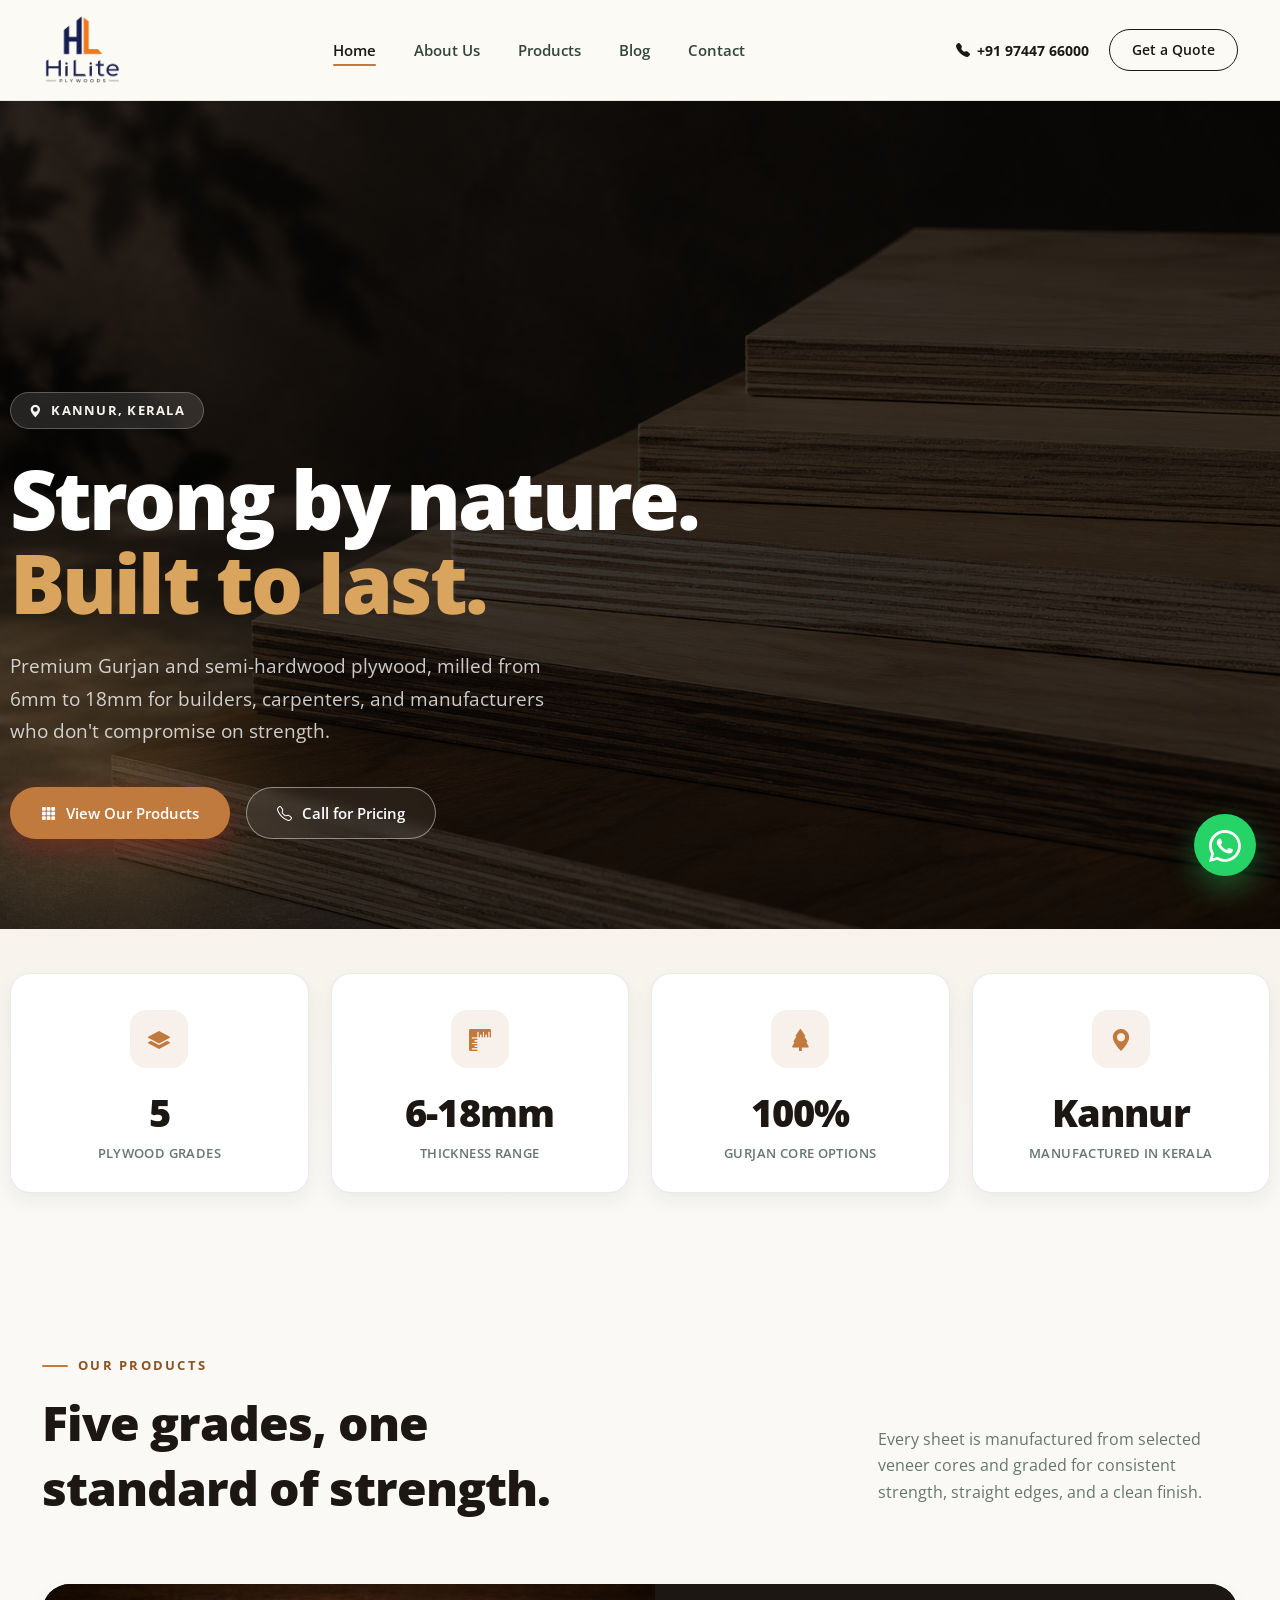
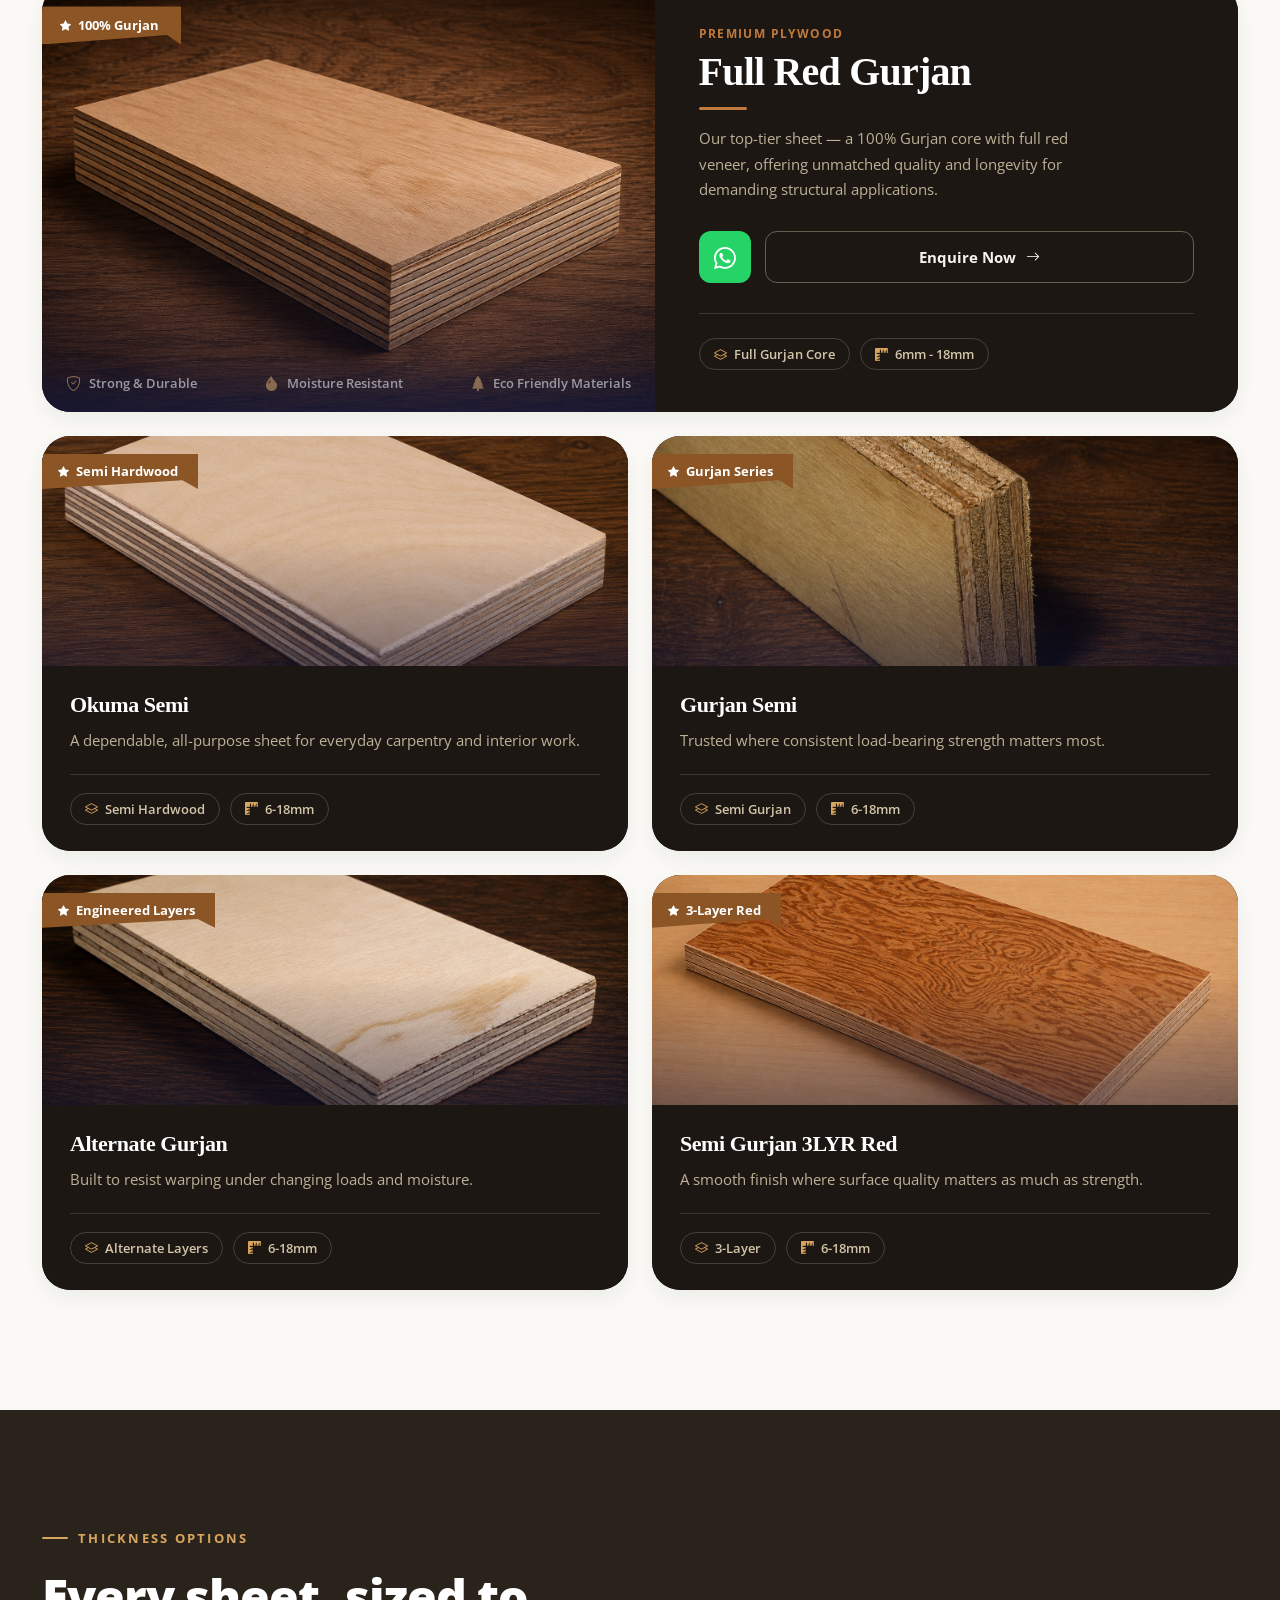
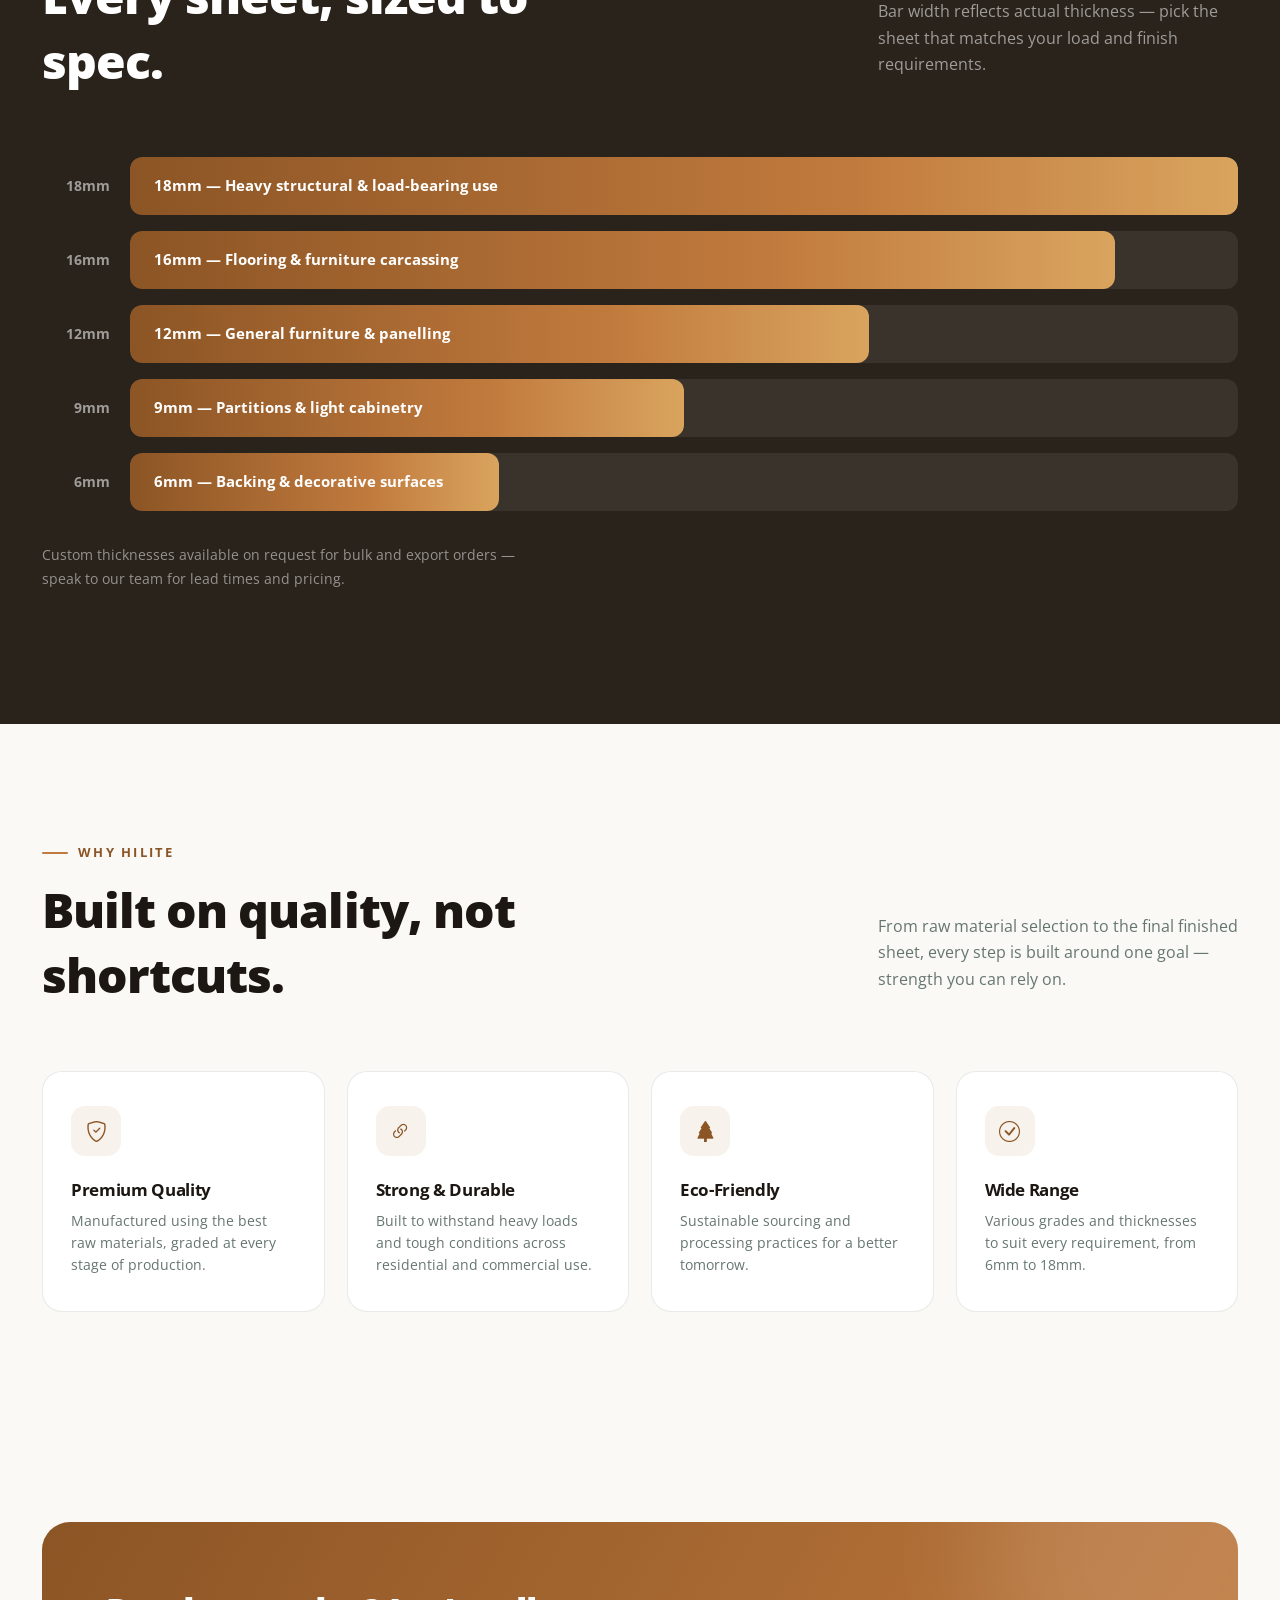
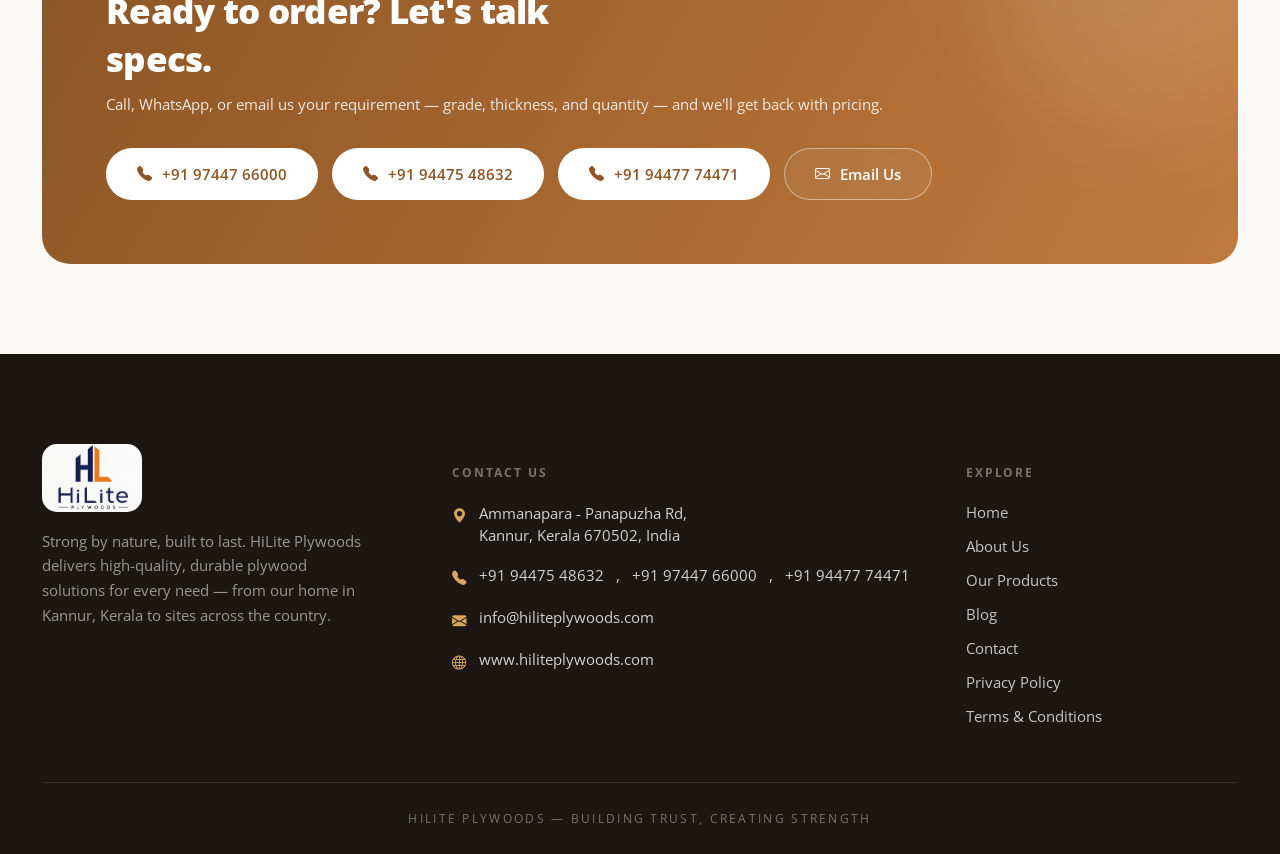
==== commit 41983d00: "privacy policy" ====
--- a/index.html
+++ b/index.html
@@ -329,6 +329,8 @@
             <a href="#products">Our Products</a>
             <a href="blog.html">Blog</a>
             <a href="contact.html">Contact</a>
+            <a href="privacy.html">Privacy Policy</a>
+            <a href="terms.html">Terms &amp; Conditions</a>
           </div>
         </div>
       </div>
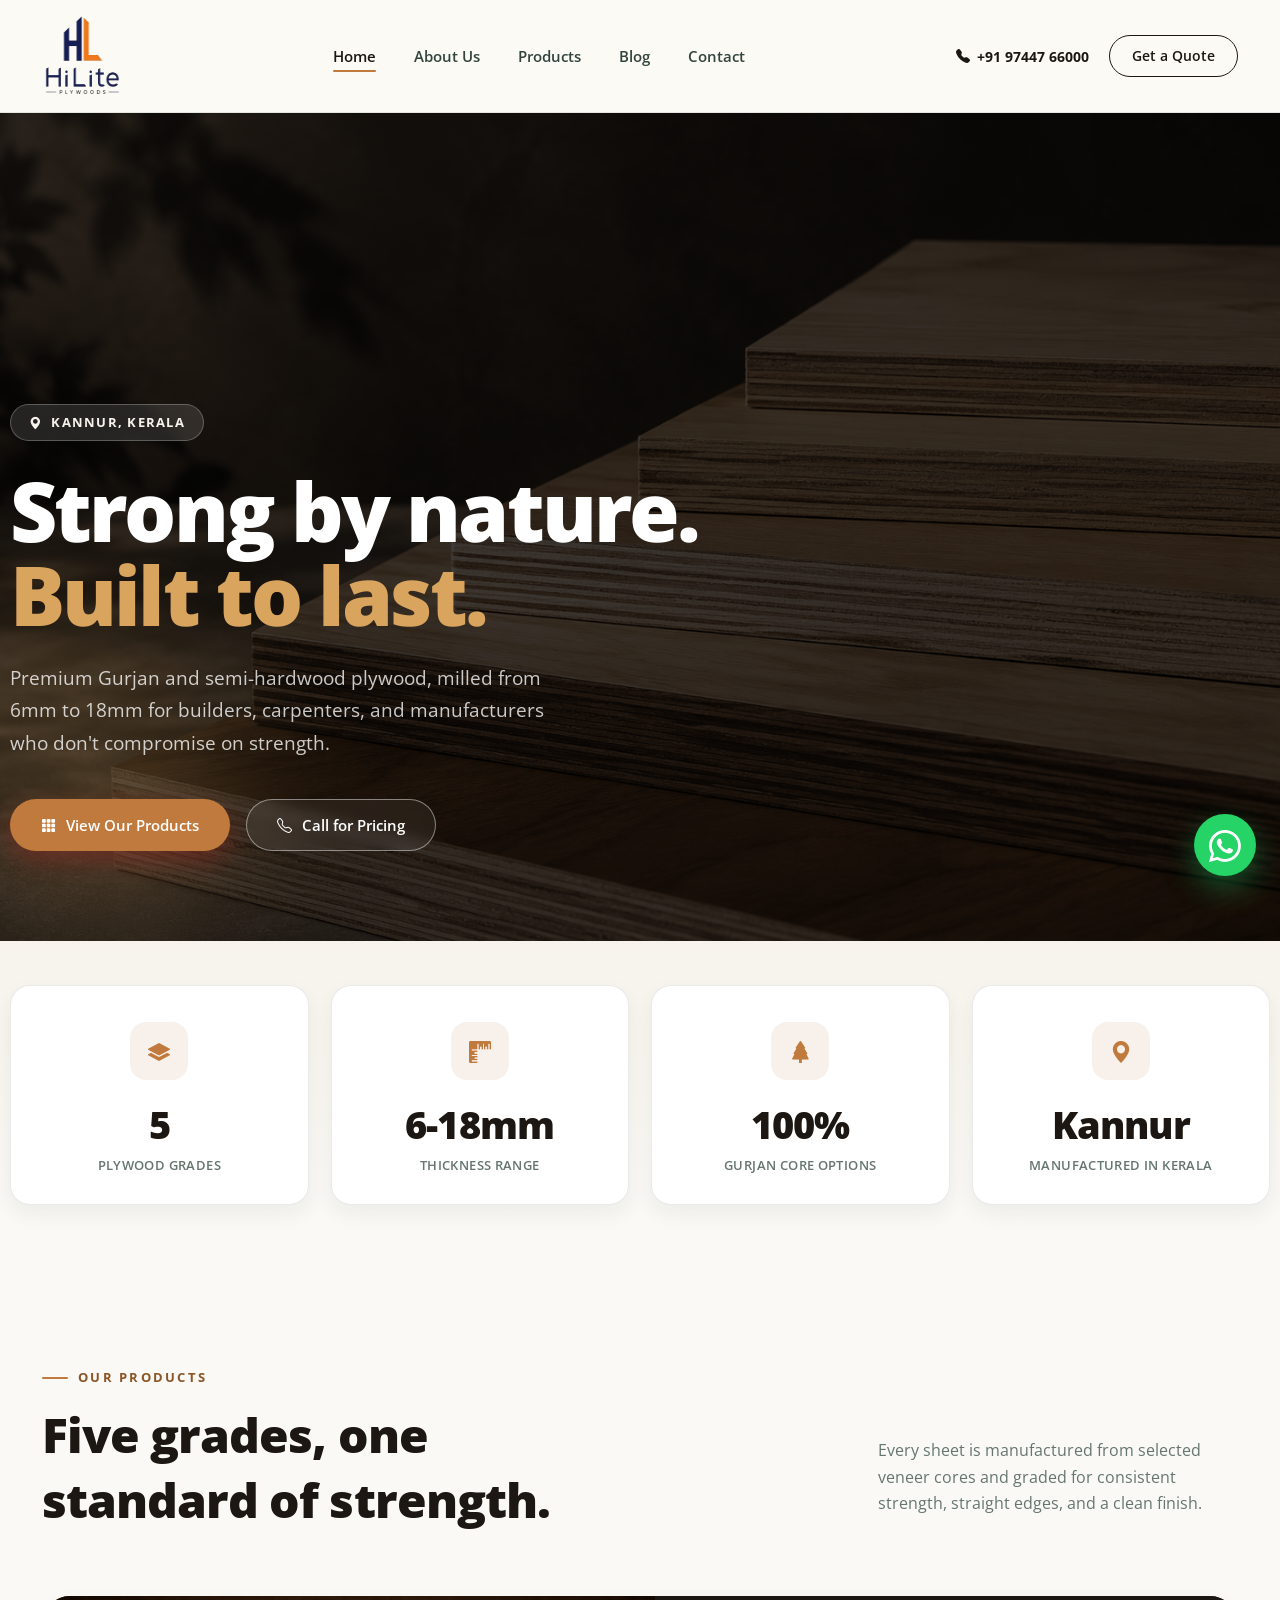
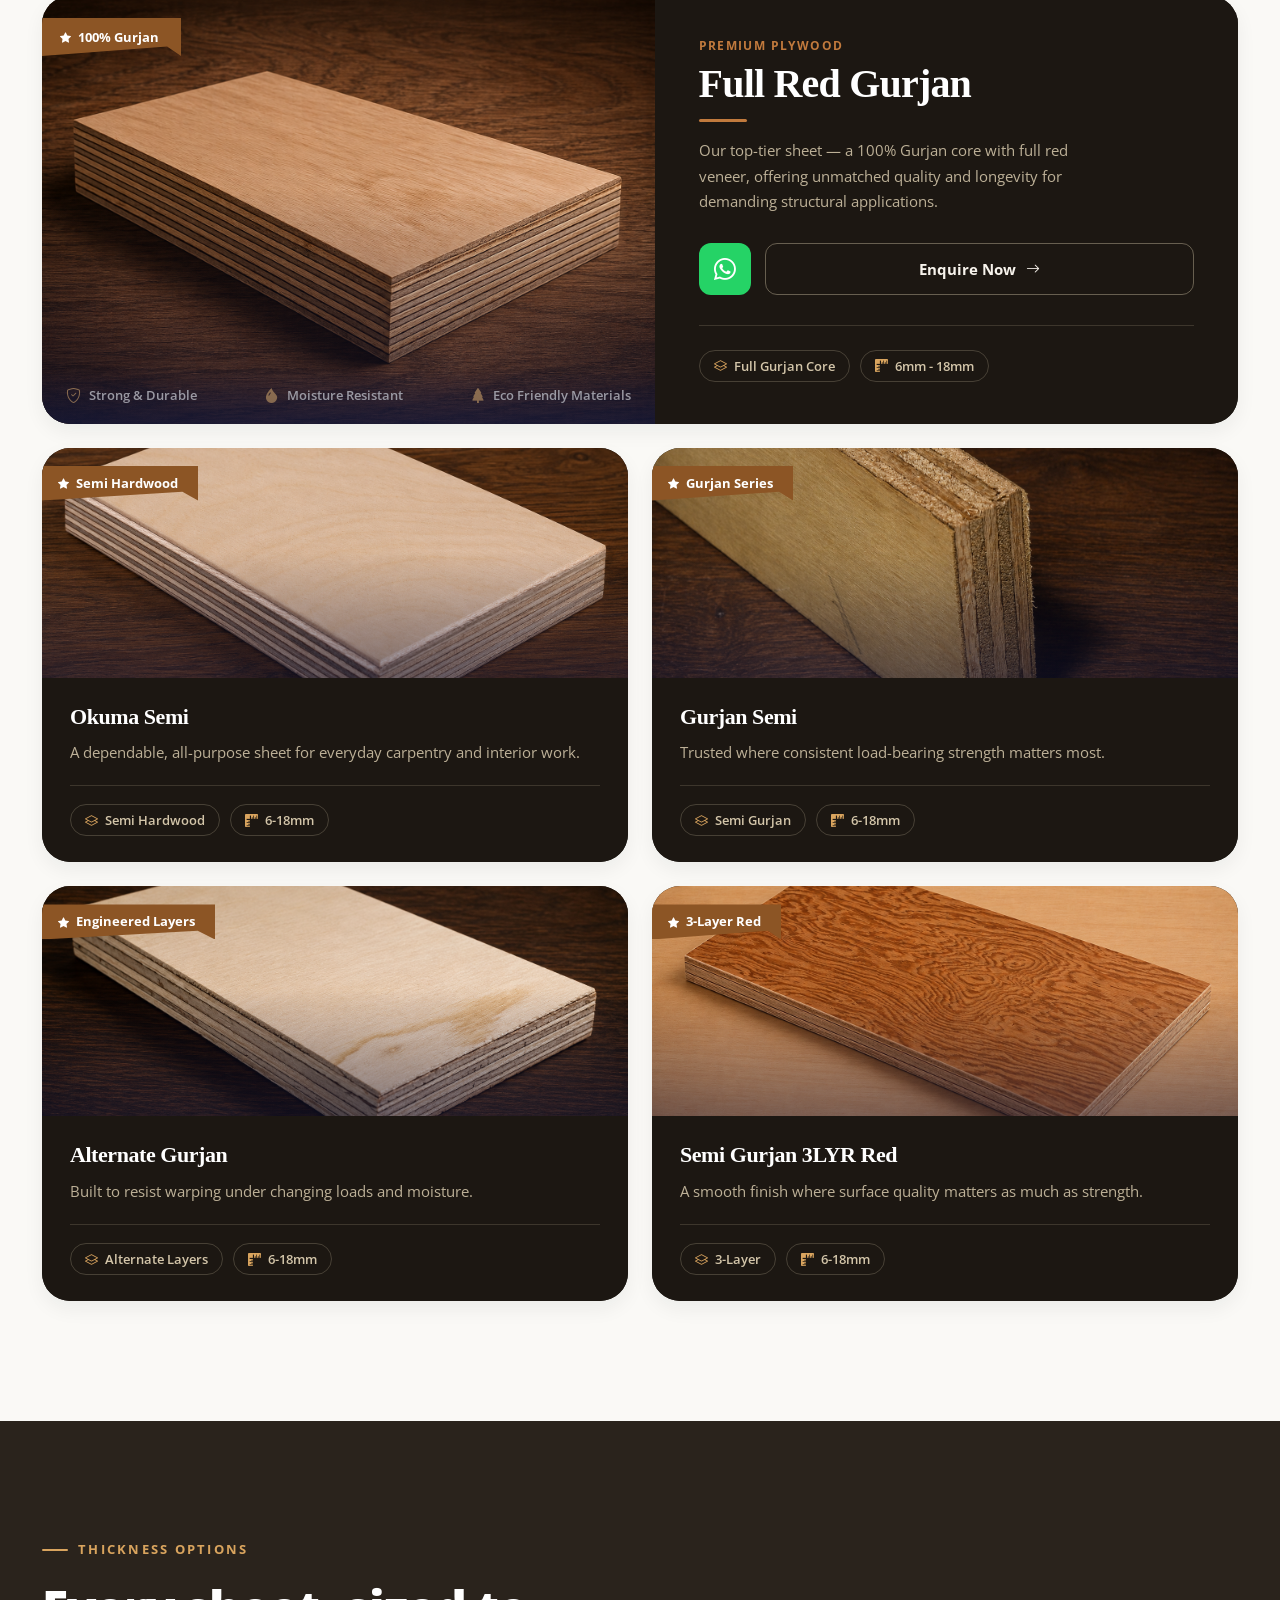
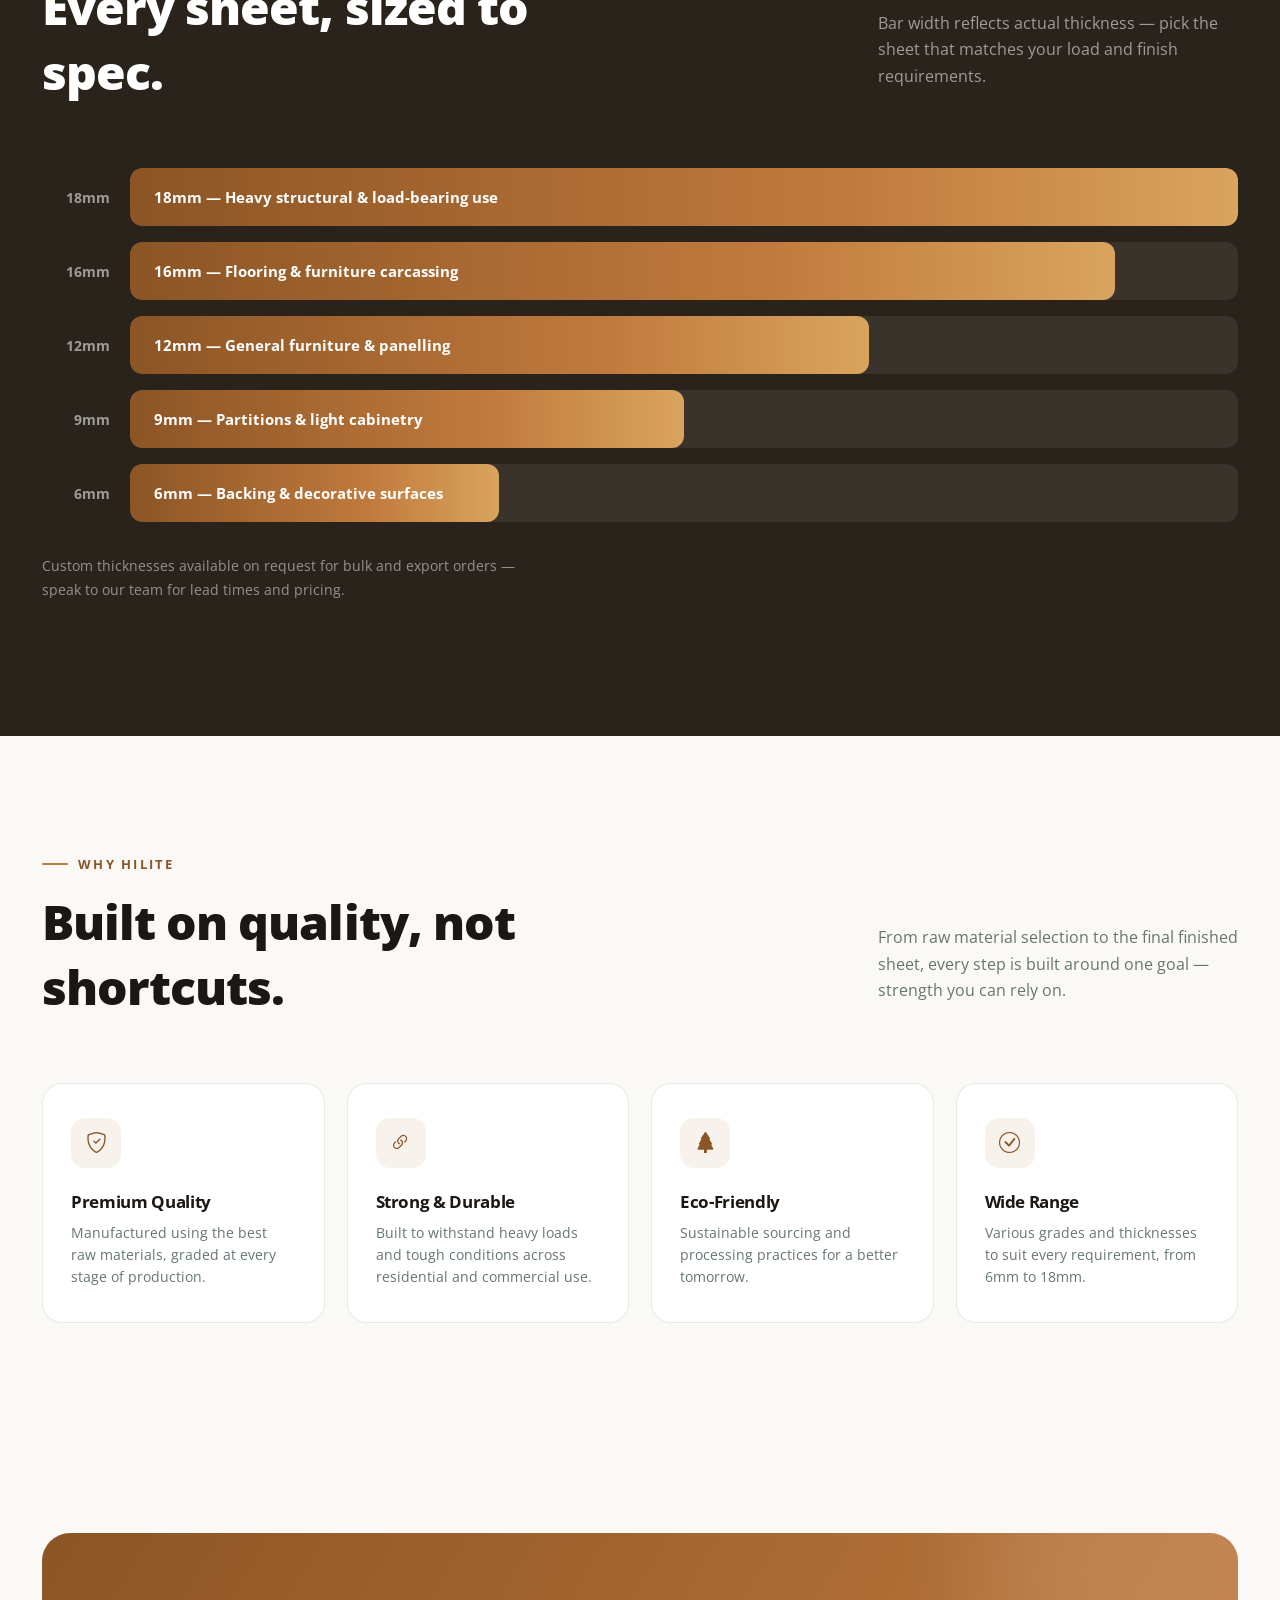
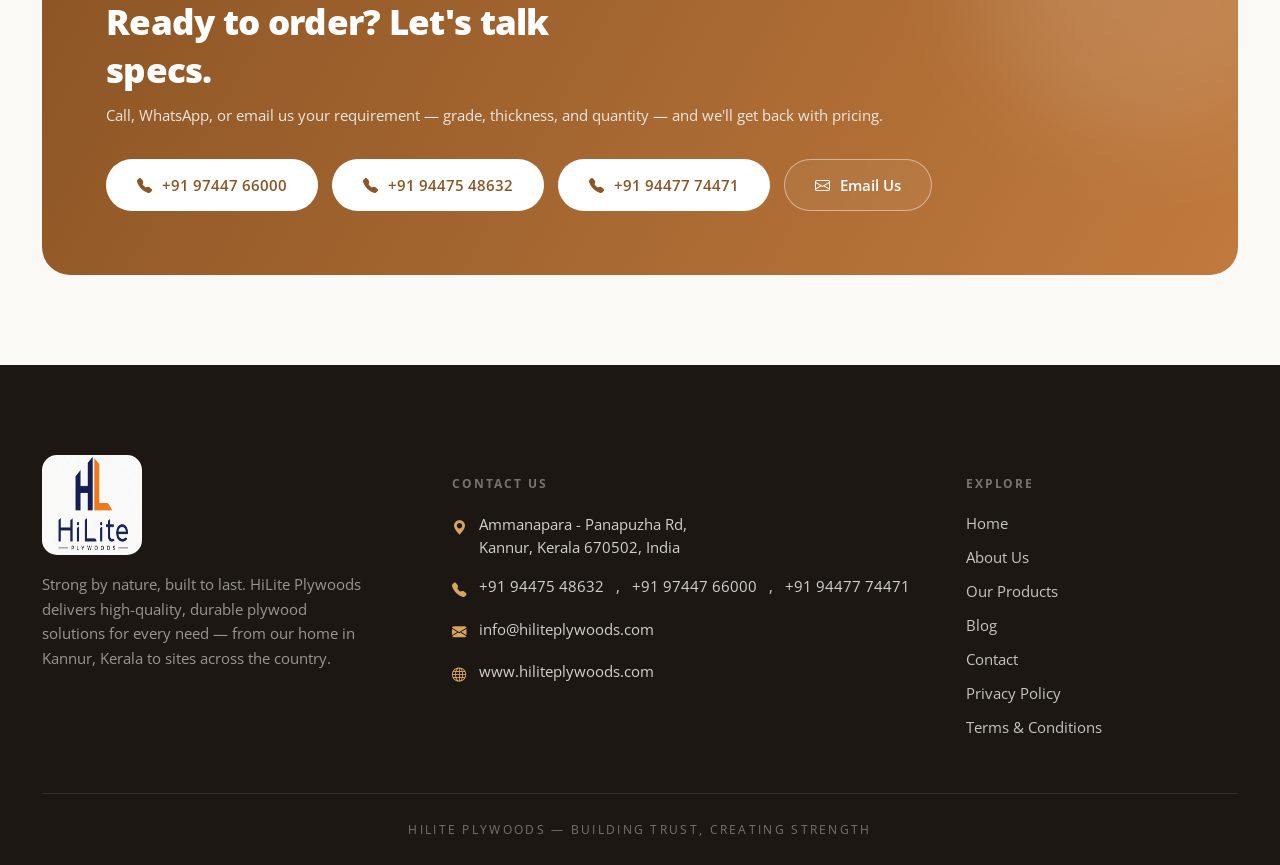
==== commit c7bc0d25: "whats app" ====
--- a/index.html
+++ b/index.html
@@ -4,9 +4,41 @@
 <head>
   <meta charset="UTF-8">
   <meta name="viewport" content="width=device-width, initial-scale=1.0">
-  <title>HiLite Plywoods — Strong By Nature, Built To Last</title>
+
+  <!-- Primary SEO -->
+  <title>HiLite Plywoods — Premium Gurjan &amp; Semi-Hardwood Plywood in Kannur, Kerala</title>
   <meta name="description"
-    content="HiLite Plywoods, Kannur, Kerala — premium Gurjan and semi-hardwood plywood in 6mm to 18mm thickness. Strong by nature, built to last.">
+    content="HiLite Plywoods manufactures premium Gurjan and semi-hardwood plywood in 6mm to 18mm thickness from Kannur, Kerala. Strong, moisture-resistant, eco-friendly sheets for builders, carpenters &amp; manufacturers. Get a quote today.">
+  <meta name="keywords"
+    content="plywood Kannur, Gurjan plywood Kerala, semi-hardwood plywood, plywood manufacturer Kerala, waterproof plywood, HiLite Plywoods, plywood suppliers Kerala, marine plywood Kannur">
+  <meta name="author" content="HiLite Plywoods">
+  <meta name="robots" content="index, follow, max-image-preview:large">
+  <link rel="canonical" href="https://www.hiliteplywoods.com/">
+
+  <!-- Open Graph / Facebook -->
+  <meta property="og:type" content="business.business">
+  <meta property="og:site_name" content="HiLite Plywoods">
+  <meta property="og:title" content="HiLite Plywoods — Premium Gurjan &amp; Semi-Hardwood Plywood, Kannur, Kerala">
+  <meta property="og:description"
+    content="Premium Gurjan and semi-hardwood plywood in 6mm to 18mm thickness, manufactured in Kannur, Kerala. Strong by nature, built to last.">
+  <meta property="og:url" content="https://www.hiliteplywoods.com/">
+  <meta property="og:image" content="https://www.hiliteplywoods.com/assets/images/products/dark_plywood.png">
+  <meta property="og:image:alt" content="Full Red Gurjan plywood veneer surface by HiLite Plywoods">
+  <meta property="og:locale" content="en_IN">
+
+  <!-- Twitter Card -->
+  <meta name="twitter:card" content="summary_large_image">
+  <meta name="twitter:title" content="HiLite Plywoods — Premium Gurjan &amp; Semi-Hardwood Plywood, Kannur, Kerala">
+  <meta name="twitter:description"
+    content="Premium Gurjan and semi-hardwood plywood in 6mm to 18mm thickness, manufactured in Kannur, Kerala. Strong by nature, built to last.">
+  <meta name="twitter:image" content="https://www.hiliteplywoods.com/assets/images/products/dark_plywood.png">
+
+  <!-- Geo tags -->
+  <meta name="geo.region" content="IN-KL">
+  <meta name="geo.placename" content="Kannur, Kerala">
+  <meta name="geo.position" content="11.9754;75.4649">
+  <meta name="ICBM" content="11.9754, 75.4649">
+
   <!-- Favicons -->
   <link href="assets/images/favicon.png" rel="icon">
   <link href="assets/images/favicon.png" rel="apple-touch-icon">
@@ -20,29 +52,91 @@
   <link rel="stylesheet" href="assets/vendor/aos/aos.css">
 
   <link rel="stylesheet" href="assets/css/style.css">
+
+  <!-- Structured Data: LocalBusiness / Manufacturer -->
+  <script type="application/ld+json">
+  {
+    "@context": "https://schema.org",
+    "@type": "Store",
+    "name": "HiLite Plywoods",
+    "alternateName": "HiLite Plywoods Kannur",
+    "url": "https://www.hiliteplywoods.com/",
+    "logo": "https://www.hiliteplywoods.com/assets/images/logo.png",
+    "image": "https://www.hiliteplywoods.com/assets/images/products/dark_plywood.png",
+    "description": "Manufacturer and supplier of premium Gurjan and semi-hardwood plywood in 6mm to 18mm thickness, based in Kannur, Kerala.",
+    "telephone": ["+91-94475-48632", "+91-97447-66000", "+91-94477-74471"],
+    "email": "info@hiliteplywoods.com",
+    "priceRange": "₹₹",
+    "address": {
+      "@type": "PostalAddress",
+      "streetAddress": "Ammanapara - Panapuzha Rd",
+      "addressLocality": "Kannur",
+      "addressRegion": "Kerala",
+      "postalCode": "670502",
+      "addressCountry": "IN"
+    },
+    "geo": {
+      "@type": "GeoCoordinates",
+      "latitude": "11.9754",
+      "longitude": "75.4649"
+    },
+    "areaServed": "IN",
+    "sameAs": [
+      "https://wa.me/919744766000"
+    ],
+    "makesOffer": [
+      {
+        "@type": "Offer",
+        "itemOffered": {
+          "@type": "Product",
+          "name": "Full Red Gurjan Plywood",
+          "description": "100% Gurjan core plywood with full red veneer, 6mm to 18mm thickness.",
+          "material": "Gurjan wood veneer"
+        }
+      },
+      {
+        "@type": "Offer",
+        "itemOffered": {
+          "@type": "Product",
+          "name": "Okuma Semi Plywood",
+          "description": "Semi-hardwood plywood for everyday carpentry and interior work, 6mm to 18mm thickness."
+        }
+      },
+      {
+        "@type": "Offer",
+        "itemOffered": {
+          "@type": "Product",
+          "name": "Gurjan Semi Plywood",
+          "description": "Semi Gurjan plywood for consistent load-bearing strength, 6mm to 18mm thickness."
+        }
+      }
+    ]
+  }
+  </script>
 </head>
 
 <body>
 
   <header class="nav">
     <div class="nav-inner">
-      <a href="index.html" class="logo">
-        <!-- <span class="mark">HL</span>
-        <span>HiLite<small>PLYWOODS</small></span> -->
-        <img src="assets/images/logo.png" alt="" style="max-width: 80px;">
+      <a href="index.html" class="logo" aria-label="HiLite Plywoods — Home">
+        <img src="assets/images/logo.png" alt="HiLite Plywoods logo" style="max-width: 80px;" width="80" height="80">
       </a>
-      <nav class="links">
-        <a href="index.html" class="active" >Home</a>
+      <nav class="links" aria-label="Primary navigation">
+        <a href="index.html" class="active" aria-current="page">Home</a>
         <a href="about.html">About Us</a>
         <a href="products.html">Products</a>
         <a href="blog.html">Blog</a>
         <a href="contact.html">Contact</a>
       </nav>
       <div class="nav-cta">
-        <a class="nav-phone" href="tel:+919744766000"><i class="bi bi-telephone-fill"></i>+91 97447 66000</a>
-        <a class="btn btn-dark" href="https://wa.me/919744766000?text=Hello%20HiLite%20Plywoods,%20I%20would%20like%20to%20know%20more%20about%20your%20products." target="_blank" rel="noopener" style="padding:11px 22px;font-size:13.5px;">Get a Quote</a>
-      </div>
-      <button class="menu-btn" id="menuBtn" aria-label="Open menu"><i class="bi bi-list"></i></button>
+        <a class="nav-phone" href="tel:+919744766000" aria-label="Call HiLite Plywoods"><i
+            class="bi bi-telephone-fill"></i>+91 97447 66000</a>
+        <a class="btn btn-dark"
+          href="https://wa.me/919744766000?text=Hello%20HiLite%20Plywoods,%20I%20would%20like%20to%20know%20more%20about%20your%20products."
+          target="_blank" rel="noopener" style="padding:11px 22px;font-size:13.5px;">Get a Quote</a>
+      </div>
+      <button class="menu-btn" id="menuBtn" aria-label="Open menu" aria-expanded="false" aria-controls="mobilePanel"><i class="bi bi-list"></i></button>
     </div>
     <div class="mobile-panel" id="mobilePanel">
       <a href="index.html">Home</a>
@@ -53,9 +147,10 @@
     </div>
   </header>
 
+  <main>
+
   <section class="hero" id="home">
     <div class="hero-bg"></div>
-    <!-- <div class="hero-blob one"></div> -->
     <div class="hero-blob two"></div>
     <div class="wrap hero-inner">
       <div class="hero-badge" data-aos="fade-up"><i class="bi bi-geo-alt-fill"></i> Kannur, Kerala</div>
@@ -69,7 +164,7 @@
     </div>
   </section>
 
-  <section class="stats-strip cream-background">
+  <section class="stats-strip cream-background" aria-label="HiLite Plywoods at a glance">
     <div class="wrap stats-grid">
       <div class="stat" data-aos="fade-up">
         <div class="stat-icon"><i class="bi bi-layers-fill"></i></div>
@@ -106,8 +201,9 @@
         <div class="product-card featured" data-aos="fade-up">
           <div class="pc-img">
             <span class="pc-ribbon"><i class="bi bi-star-fill"></i> 100% Gurjan</span>
-            <img src="assets/images/products/dark_plywood.png" alt="Full Red Gurjan plywood veneer surface"
-              loading="lazy" decoding="async">
+            <img src="assets/images/products/dark_plywood.png"
+              alt="Full Red Gurjan plywood veneer surface — 100% Gurjan core, 6mm to 18mm thickness"
+              loading="lazy" decoding="async" width="600" height="400">
             <div class="pc-feature-strip">
               <span><i class="bi bi-shield-check"></i> Strong &amp; Durable</span>
               <span><i class="bi bi-droplet-fill"></i> Moisture Resistant</span>
@@ -123,7 +219,9 @@
               for demanding structural applications.</p>
 
             <div class="pc-actions">
-              <a href="https://wa.me/919744766000?text=Hello%20HiLite%20Plywoods,%20I%20would%20like%20to%20know%20more%20about%20Full%20Red%20Gurjan." target="_blank" rel="noopener" class="pc-whatsapp" aria-label="Enquire on WhatsApp"><i class="bi bi-whatsapp"></i></a>
+              <a href="https://wa.me/919744766000?text=Hello%20HiLite%20Plywoods,%20I%20would%20like%20to%20know%20more%20about%20Full%20Red%20Gurjan."
+                target="_blank" rel="noopener" class="pc-whatsapp" aria-label="Enquire about Full Red Gurjan on WhatsApp"><i
+                  class="bi bi-whatsapp"></i></a>
               <a href="tel:+919744766000" class="pc-enquire">Enquire Now <i class="bi bi-arrow-right"></i></a>
             </div>
 
@@ -137,8 +235,9 @@
         <div class="product-card" data-aos="fade-up">
           <div class="pc-img">
             <span class="pc-ribbon"><i class="bi bi-star-fill"></i> Semi Hardwood</span>
-            <img src="assets/images/products/pollywood2 (1).png" alt="Okuma Semi plywood veneer surface" loading="lazy"
-              decoding="async">
+            <img src="assets/images/products/pollywood2 (1).png"
+              alt="Okuma Semi plywood veneer surface — semi-hardwood sheet, 6mm to 18mm thickness" loading="lazy"
+              decoding="async" width="600" height="400">
           </div>
           <div class="pc-body">
             <h3>Okuma Semi</h3>
@@ -153,8 +252,9 @@
         <div class="product-card" data-aos="fade-up" data-aos-delay="100">
           <div class="pc-img">
             <span class="pc-ribbon"><i class="bi bi-star-fill"></i> Gurjan Series</span>
-            <img src="assets/images/products/pollywood2 (2).png" alt="Gurjan Semi plywood surface" loading="lazy"
-              decoding="async">
+            <img src="assets/images/products/pollywood2 (2).png"
+              alt="Gurjan Semi plywood surface — semi Gurjan core, 6mm to 18mm thickness" loading="lazy"
+              decoding="async" width="600" height="400">
           </div>
           <div class="pc-body">
             <h3>Gurjan Semi</h3>
@@ -169,8 +269,9 @@
         <div class="product-card" data-aos="fade-up">
           <div class="pc-img">
             <span class="pc-ribbon"><i class="bi bi-star-fill"></i> Engineered Layers</span>
-            <img src="assets/images/products/pollywood2 (3).png" alt="Alternate Gurjan plywood layered cross section"
-              loading="lazy" decoding="async">
+            <img src="assets/images/products/pollywood2 (3).png"
+              alt="Alternate Gurjan plywood layered cross section — engineered layers, 6mm to 18mm thickness"
+              loading="lazy" decoding="async" width="600" height="400">
           </div>
           <div class="pc-body">
             <h3>Alternate Gurjan</h3>
@@ -185,8 +286,9 @@
         <div class="product-card" data-aos="fade-up" data-aos-delay="100">
           <div class="pc-img">
             <span class="pc-ribbon"><i class="bi bi-star-fill"></i> 3-Layer Red</span>
-            <img src="assets/images/products/plywood3.png" alt="Semi Gurjan 3LYR Red plywood texture" loading="lazy"
-              decoding="async">
+            <img src="assets/images/products/plywood3.png"
+              alt="Semi Gurjan 3LYR Red plywood texture — 3-layer red plywood, 6mm to 18mm thickness" loading="lazy"
+              decoding="async" width="600" height="400">
           </div>
           <div class="pc-body">
             <h3>Semi Gurjan 3LYR Red</h3>
@@ -201,6 +303,7 @@
       </div>
     </div>
   </section>
+
   <section class="thickness-section" id="thickness">
     <div class="wrap">
       <div class="section-head" data-aos="fade-up">
@@ -255,22 +358,22 @@
       </div>
       <div class="features-grid">
         <div class="feature-card" data-aos="fade-up">
-          <i class="bi bi-shield-check"></i>
+          <i class="bi bi-shield-check" aria-hidden="true"></i>
           <h4>Premium Quality</h4>
           <p>Manufactured using the best raw materials, graded at every stage of production.</p>
         </div>
         <div class="feature-card" data-aos="fade-up" data-aos-delay="80">
-          <i class="bi bi-link-45deg"></i>
+          <i class="bi bi-link-45deg" aria-hidden="true"></i>
           <h4>Strong &amp; Durable</h4>
           <p>Built to withstand heavy loads and tough conditions across residential and commercial use.</p>
         </div>
         <div class="feature-card" data-aos="fade-up" data-aos-delay="160">
-          <i class="bi-tree-fill"></i>
+          <i class="bi-tree-fill" aria-hidden="true"></i>
           <h4>Eco-Friendly</h4>
           <p>Sustainable sourcing and processing practices for a better tomorrow.</p>
         </div>
         <div class="feature-card" data-aos="fade-up" data-aos-delay="240">
-          <i class="bi bi-check-circle"></i>
+          <i class="bi bi-check-circle" aria-hidden="true"></i>
           <h4>Wide Range</h4>
           <p>Various grades and thicknesses to suit every requirement, from 6mm to 18mm.</p>
         </div>
@@ -296,16 +399,15 @@
     </div>
   </section>
 
+  </main>
+
   <footer id="contact">
     <div class="wrap">
       <div class="footer-grid">
         <div data-aos="fade-up">
           <div class="footer-logo">
-            <!-- <span class="mark">HL</span>
-            <span>HiLite<br><small
-                style="font-size:9.5px;letter-spacing:.24em;color:var(--sand);">PLYWOODS</small></span> -->
-            <img src="assets/images/logo-white.png" alt=""
-              style="max-width: 80px;border-radius: 15px;max-width: 100px;">
+            <img src="assets/images/logo-white.png" alt="HiLite Plywoods logo"
+              style="max-width: 80px;border-radius: 15px;max-width: 100px;" width="100" height="100">
           </div>
           <p class="desc">Strong by nature, built to last. HiLite Plywoods delivers high-quality, durable plywood
             solutions for every need — from our home in Kannur, Kerala to sites across the country.</p>
@@ -313,11 +415,11 @@
         <div data-aos="fade-up" data-aos-delay="80">
           <h5>Contact Us</h5>
           <ul class="footer-list">
-            <li><i class="bi bi-geo-alt-fill"></i> Ammanapara - Panapuzha Rd,<br>Kannur, Kerala 670502, India</li>
-            <li class="phone-list-item"><i class="bi bi-telephone-fill"></i> <a href="tel:+919447548632">+91 94475 48632</a>, <a href="tel:+919744766000">+91 97447 66000</a>, <a href="tel:+919447774471">+91 94477 74471</a></li>
-            <li><i class="bi bi-envelope-fill"></i> <a
+            <li><i class="bi bi-geo-alt-fill" aria-hidden="true"></i> Ammanapara - Panapuzha Rd,<br>Kannur, Kerala 670502, India</li>
+            <li class="phone-list-item"><i class="bi bi-telephone-fill" aria-hidden="true"></i> <a href="tel:+919447548632">+91 94475 48632</a>, <a href="tel:+919744766000">+91 97447 66000</a>, <a href="tel:+919447774471">+91 94477 74471</a></li>
+            <li><i class="bi bi-envelope-fill" aria-hidden="true"></i> <a
                 href="mailto:info@hiliteplywoods.com">info@hiliteplywoods.com</a></li>
-            <li><i class="bi bi-globe"></i> <a href="https://www.hiliteplywoods.com" target="_blank"
+            <li><i class="bi bi-globe" aria-hidden="true"></i> <a href="https://www.hiliteplywoods.com" target="_blank"
                 rel="noopener">www.hiliteplywoods.com</a></li>
           </ul>
         </div>
@@ -340,8 +442,8 @@
 
   <!-- Floating WhatsApp Button -->
   <a href="https://wa.me/919744766000?text=Hello%20HiLite%20Plywoods,%20I%20would%20like%20to%20know%20more%20about%20your%20products."
-    class="whatsapp-float" target="_blank" rel="noopener">
-    <i class="bi bi-whatsapp"></i>
+    class="whatsapp-float" target="_blank" rel="noopener" aria-label="Chat with HiLite Plywoods on WhatsApp">
+    <i class="bi bi-whatsapp" aria-hidden="true"></i>
   </a>
 
   <script src="assets/vendor/aos/aos.js"></script>
@@ -349,4 +451,4 @@
 
 </body>
 
-</html>+</html>
